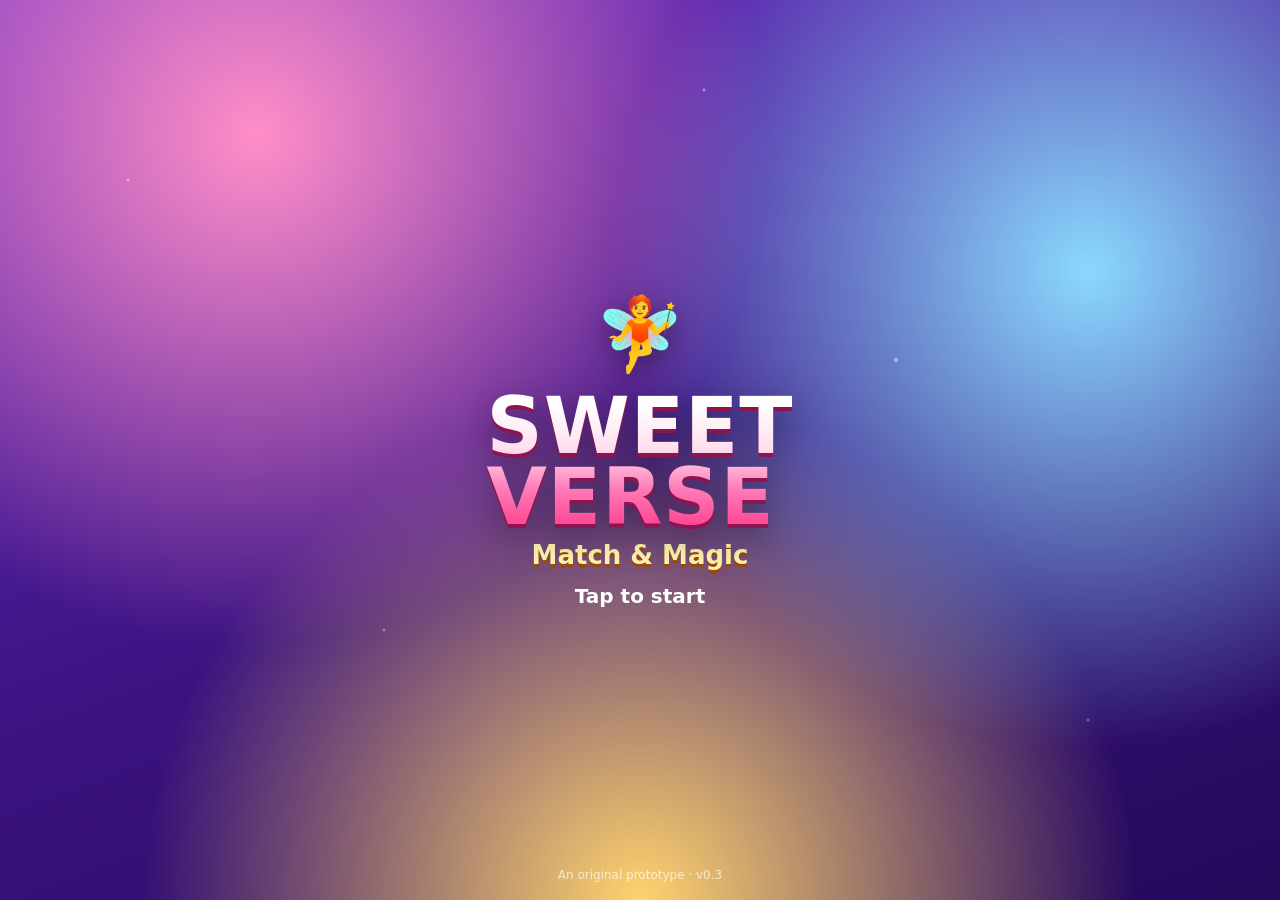
==== sweetverse.html @ 65cc6016 "SWEETVERSE v0.3 (2026-11-14): playable match-3 prototype Engine, 30 levels in 3 worlds, specials and" ====
<!DOCTYPE html>
<html lang="en">
<head>
<meta charset="utf-8">
<meta name="viewport" content="width=device-width,initial-scale=1,maximum-scale=1,user-scalable=no">
<meta name="theme-color" content="#6a2cc4">
<title>Sweetverse – Match &amp; Magic</title>
<!-- SWEETVERSE playable prototype. Built 2026-11-14 (v0.3). -->
<style>/* SWEETVERSE UI styles
 * 2026-11-14 v0.1 initial (archived: archive/style.v02.css)
 * 2026-11-14 v0.3 splash, menu, profile, shop, daily, toast, chocolate, landscape, reduced motion, fixes */
:root{--cs:48px;
 --a0:#ffa0b4;--b0:#e0113a;--a1:#ffd08a;--b1:#f07000;--a2:#fff59a;--b2:#e8a800;
 --a3:#9ff7c8;--b3:#06a65c;--a4:#a8ccff;--b4:#1a56d6;--a5:#e6c0ff;--b5:#8221d9;
 --font:ui-rounded,"SF Pro Rounded","Nunito","Varela Round","Trebuchet MS",system-ui,sans-serif}
*{box-sizing:border-box;-webkit-tap-highlight-color:transparent}
html,body{margin:0;height:100%;overflow:hidden;font-family:var(--font);color:#fff;background:#2a0f55;user-select:none;-webkit-user-select:none}
button{font-family:inherit;cursor:pointer}
.screen{position:absolute;inset:0;display:flex;flex-direction:column;overflow:hidden;isolation:isolate}
.hidden{display:none!important}
.bg{position:absolute;inset:0;z-index:-1;background:radial-gradient(circle at 20% 15%,#ff8ec7 0,transparent 40%),radial-gradient(circle at 85% 30%,#8ad8ff 0,transparent 38%),radial-gradient(circle at 50% 100%,#ffd36e 0,transparent 45%),linear-gradient(160deg,#6a2cc4,#3b1380 55%,#24095a)}
.bg.w1{background:radial-gradient(circle at 15% 10%,#ffb3d9 0,transparent 40%),radial-gradient(circle at 90% 25%,#b8ffcf 0,transparent 35%),linear-gradient(170deg,#ff7ab8,#b04fd8 50%,#5a24a8)}
.bg.w2{background:radial-gradient(circle at 20% 10%,#e0f6ff 0,transparent 40%),radial-gradient(circle at 85% 40%,#c5b8ff 0,transparent 35%),linear-gradient(170deg,#69c3ff,#5a63e0 50%,#3a1f8f)}
.bg.w3{background:radial-gradient(circle at 20% 10%,#ffcf8a 0,transparent 40%),radial-gradient(circle at 80% 35%,#ff9a6b 0,transparent 35%),linear-gradient(170deg,#b8662e,#6e3220 50%,#3a1610)}
.sparkles{position:absolute;inset:0;pointer-events:none;z-index:-1;background-image:radial-gradient(2px 2px at 10% 20%,#fff9,transparent),radial-gradient(2px 2px at 30% 70%,#fff8,transparent),radial-gradient(3px 3px at 70% 40%,#fff9,transparent),radial-gradient(2px 2px at 85% 80%,#fff7,transparent),radial-gradient(2px 2px at 55% 10%,#fffa,transparent);animation:twinkle 4s ease-in-out infinite alternate}
@keyframes twinkle{to{opacity:.4}}

/* buttons */
.btn{border:none;border-radius:999px;padding:13px 30px;font-weight:900;font-size:19px;color:#fff;letter-spacing:.5px;background:linear-gradient(#ff8cc0,#e8336e);box-shadow:0 5px 0 #a3134a,0 9px 16px rgba(0,0,0,.3),inset 0 2px 0 rgba(255,255,255,.5);text-shadow:0 2px 0 rgba(0,0,0,.2);transition:transform .08s}
.btn:active{transform:translateY(3px);box-shadow:0 2px 0 #a3134a,inset 0 2px 0 rgba(255,255,255,.5)}
.btn.green{background:linear-gradient(#7ef0a8,#18b863);box-shadow:0 5px 0 #0b7a3e,0 9px 16px rgba(0,0,0,.3),inset 0 2px 0 rgba(255,255,255,.5)}
.btn.blue{background:linear-gradient(#8fc8ff,#2f74e8);box-shadow:0 5px 0 #1a47a3,0 9px 16px rgba(0,0,0,.3),inset 0 2px 0 rgba(255,255,255,.5)}
.btn.gold{background:linear-gradient(#ffe27a,#f5a400);box-shadow:0 5px 0 #b06d00,0 9px 16px rgba(0,0,0,.3),inset 0 2px 0 rgba(255,255,255,.6);color:#6b3a00;text-shadow:none}
.btn.small{padding:9px 18px;font-size:15px}
.icon-btn{width:44px;height:44px;border-radius:50%;border:none;font-size:20px;color:#fff;background:linear-gradient(#a77bff,#6a35d8);box-shadow:0 4px 0 #44208f,inset 0 2px 0 rgba(255,255,255,.4);display:flex;align-items:center;justify-content:center}
.icon-btn:active{transform:translateY(2px);box-shadow:0 2px 0 #44208f}

/* home */
#home{align-items:center;justify-content:center;gap:18px;text-align:center;padding:24px}
.logo{font-size:clamp(44px,13vw,78px);font-weight:900;line-height:.9;letter-spacing:1px;background:linear-gradient(#fff 10%,#ffe0f0 40%,#ff7ab8 70%,#ff3d8b);-webkit-background-clip:text;background-clip:text;color:transparent;filter:drop-shadow(0 4px 0 #8a1550) drop-shadow(0 10px 18px rgba(0,0,0,.35));animation:float 3s ease-in-out infinite}
.sub{font-size:clamp(18px,5.5vw,26px);font-weight:800;color:#fff3b0;text-shadow:0 3px 0 #9b4a00;margin-top:-6px}
.story{max-width:380px;font-size:15px;line-height:1.45;opacity:.9;background:rgba(0,0,0,.18);padding:12px 16px;border-radius:16px}
@keyframes float{50%{transform:translateY(-8px) rotate(-1deg)}}
.deco{position:absolute;pointer-events:none;opacity:.85;animation:float 4s ease-in-out infinite}
.deco .candy{position:absolute;inset:0}

/* map */
.topbar{display:flex;align-items:center;gap:10px;padding:12px 14px calc(8px);z-index:2}
.topbar .title{flex:1;font-weight:900;font-size:22px;text-shadow:0 2px 0 rgba(0,0,0,.25)}
.pill{background:rgba(0,0,0,.25);border-radius:999px;padding:6px 12px;font-weight:800;font-size:15px;display:flex;gap:6px;align-items:center}
#mapScroll{flex:1;overflow-y:auto;overflow-x:hidden;padding:4px 0 40px;-webkit-overflow-scrolling:touch;touch-action:pan-y}
.world{margin:10px 12px 26px;border-radius:24px;padding:16px 10px 20px;position:relative;overflow:hidden;box-shadow:0 8px 24px rgba(0,0,0,.25)}
.world.w1{background:linear-gradient(170deg,#ff9fcb,#c25be0)}
.world.w2{background:linear-gradient(170deg,#7fd0ff,#6b6ee6)}
.world.w3{background:linear-gradient(170deg,#d9893f,#7a3a22)}
.world h2{margin:0 0 4px;text-align:center;font-size:24px;font-weight:900;text-shadow:0 3px 0 rgba(0,0,0,.25)}
.world p{margin:0 auto 12px;text-align:center;font-size:13.5px;max-width:360px;opacity:.95}
.world.locked::after{content:'🔒  Finish the previous world to unlock';position:absolute;inset:0;background:rgba(30,10,60,.65);display:flex;align-items:center;justify-content:center;font-weight:800;font-size:16px}
.path{position:relative;display:flex;flex-direction:column;align-items:center;gap:6px}
.node{width:66px;height:66px;border-radius:50%;border:4px solid #fff;font-weight:900;font-size:24px;color:#fff;background:radial-gradient(circle at 35% 30%,#fff8 0 12%,transparent 35%),linear-gradient(#ff7ab8,#d6246a);box-shadow:0 5px 0 rgba(0,0,0,.25),0 0 0 4px rgba(255,255,255,.15);position:relative;text-shadow:0 2px 0 rgba(0,0,0,.25);transition:transform .1s}
.node:active{transform:scale(.94)}
.node.done{background:radial-gradient(circle at 35% 30%,#fff8 0 12%,transparent 35%),linear-gradient(#8ff0b0,#16a85a)}
.node.boss{width:80px;height:80px;background:radial-gradient(circle at 35% 30%,#fff8 0 12%,transparent 35%),linear-gradient(#ffd56b,#f08a00)}
.node.locked{background:linear-gradient(#9a8fb8,#635882);border-color:#cfc6e6;font-size:22px}
.node.current{animation:pulse 1.2s ease-in-out infinite}
@keyframes pulse{50%{box-shadow:0 5px 0 rgba(0,0,0,.25),0 0 0 10px rgba(255,255,255,.35)}}
.node .st{position:absolute;bottom:-14px;left:50%;transform:translateX(-50%);font-size:14px;letter-spacing:-1px;white-space:nowrap;text-shadow:0 1px 2px rgba(0,0,0,.5)}
.node .tag{position:absolute;top:-10px;right:-14px;font-size:10px;background:#3a1580;border-radius:8px;padding:2px 5px;font-weight:800}
.dots{width:8px;height:22px;background:radial-gradient(circle,#fff 2.5px,transparent 3px) 0 0/8px 11px;opacity:.7}

/* game */
#game{align-items:center}
.hud{width:100%;max-width:560px;display:flex;align-items:center;gap:8px;padding:10px 10px 4px}
.hud-box{background:linear-gradient(rgba(255,255,255,.22),rgba(255,255,255,.08));border:2px solid rgba(255,255,255,.35);border-radius:16px;padding:4px 10px;text-align:center;min-width:64px}
.hud-box .lbl{font-size:11px;font-weight:800;opacity:.85;text-transform:uppercase;letter-spacing:.5px}
.hud-box .val{font-size:26px;font-weight:900;line-height:1.05;text-shadow:0 2px 0 rgba(0,0,0,.25)}
.hud-box.warn .val{color:#ffd0d0;animation:pulseTxt .6s infinite alternate}
@keyframes pulseTxt{to{transform:scale(1.12)}}
.scorewrap{flex:1}
.scorewrap .val{font-size:20px}
.starbar{position:relative;height:12px;border-radius:8px;background:rgba(0,0,0,.3);margin:4px 2px 2px;overflow:visible}
.starbar .fill{position:absolute;left:0;top:0;bottom:0;border-radius:8px;background:linear-gradient(90deg,#ffe066,#ff9a3c);transition:width .4s}
.starbar .mk{position:absolute;top:50%;transform:translate(-50%,-50%);font-size:15px;filter:grayscale(1) brightness(1.6);transition:filter .3s}
.starbar .mk.on{filter:none;animation:popIn .4s}
.goals{display:flex;gap:6px;justify-content:center;flex-wrap:wrap;width:100%;max-width:560px;padding:2px 10px 6px}
.goal{display:flex;align-items:center;gap:6px;background:rgba(0,0,0,.25);border-radius:14px;padding:4px 10px 4px 6px;font-weight:900;font-size:17px}
.goal.done{background:rgba(24,184,99,.55)}
.goal .gi{width:26px;height:26px;position:relative;display:flex;align-items:center;justify-content:center;font-size:18px}
.goal .gi .candy{position:absolute;inset:2px}
.boardArea{flex:1;display:flex;align-items:center;justify-content:center;width:100%;min-height:0}
#boardWrap{position:relative;padding:8px;border-radius:20px;background:linear-gradient(rgba(255,255,255,.25),rgba(255,255,255,.08));box-shadow:0 10px 30px rgba(0,0,0,.35),inset 0 2px 0 rgba(255,255,255,.35)}
#boardWrap.shake{animation:shake .32s}
@keyframes shake{20%{transform:translate(-5px,3px)}40%{transform:translate(5px,-3px)}60%{transform:translate(-4px,-2px)}80%{transform:translate(3px,2px)}}
#board{position:relative;touch-action:none}
.cell{position:absolute;width:var(--cs);height:var(--cs);background:rgba(40,10,90,.45)}
.cell.alt{background:rgba(60,20,120,.45)}
.cell.hole{background:transparent}
.cell.ice1::after,.cell.ice2::after{content:'';position:absolute;inset:2px;border-radius:7px;background:linear-gradient(135deg,rgba(225,248,255,.85),rgba(150,210,255,.55));box-shadow:inset 0 0 0 2px rgba(255,255,255,.8)}
.cell.ice2::after{background:linear-gradient(135deg,rgba(240,252,255,.95),rgba(110,185,255,.8)),repeating-linear-gradient(45deg,transparent 0 6px,rgba(255,255,255,.6) 6px 8px);background-blend-mode:screen;box-shadow:inset 0 0 0 3px #fff,0 0 8px rgba(160,220,255,.9)}
.cell.ice-hit::after{animation:iceHit .35s}
@keyframes iceHit{50%{transform:scale(.85);opacity:.4}}
#tiles,#overlay,#fx{position:absolute;inset:0;pointer-events:none}
.tile{position:absolute;left:0;top:0;width:var(--cs);height:var(--cs);transition:transform .27s cubic-bezier(.45,.05,.5,1.2);will-change:transform;filter:drop-shadow(0 3px 2px rgba(0,0,0,.35))}
.noanim .tile{transition:none!important}
.candy{position:absolute;inset:9%;border-radius:50%;background:radial-gradient(ellipse 34% 26% at 34% 26%,rgba(255,255,255,.95),rgba(255,255,255,0) 100%),radial-gradient(circle at 50% 120%,rgba(0,0,0,.25),transparent 60%),radial-gradient(circle at 45% 40%,var(--a),var(--b) 75%)}
.c0{--a:var(--a0);--b:var(--b0)}
.c1{--a:var(--a1);--b:var(--b1);border-radius:24%}
.c2{--a:var(--a2);--b:var(--b2);clip-path:polygon(50% 0%,63% 33%,99% 36%,71% 59%,81% 97%,50% 76%,19% 97%,29% 59%,1% 36%,37% 33%);inset:3%}
.c3{--a:var(--a3);--b:var(--b3);clip-path:polygon(50% 2%,98% 50%,50% 98%,2% 50%);inset:5%}
.c4{--a:var(--a4);--b:var(--b4);clip-path:polygon(25% 6%,75% 6%,99% 50%,75% 94%,25% 94%,1% 50%)}
.c5{--a:var(--a5);--b:var(--b5);border-radius:50% 50% 22% 22%/62% 62% 38% 38%}
.sp-row .candy::after,.sp-col .candy::after{content:'';position:absolute;inset:0;border-radius:inherit;background:repeating-linear-gradient(0deg,rgba(255,255,255,.9) 0 3px,transparent 3px 8px);opacity:.75}
.sp-col .candy::after{background:repeating-linear-gradient(90deg,rgba(255,255,255,.9) 0 3px,transparent 3px 8px)}
.sp-row .candy,.sp-col .candy{animation:glow 1.4s ease-in-out infinite}
.sp-bomb .candy{background:radial-gradient(ellipse 30% 22% at 34% 26%,rgba(255,255,255,.95),transparent),radial-gradient(circle,var(--a) 0 22%,#2b0f45 25% 52%,var(--b) 56%);animation:bombPulse 1s ease-in-out infinite}
.sp-rainbow .candy{clip-path:none;border-radius:50%;inset:6%;background:radial-gradient(circle at 35% 30%,#fff 0 12%,rgba(255,255,255,0) 38%),conic-gradient(#ff4d6d,#ff9f1c,#ffe14d,#40e08f,#3ac4ff,#5a6bff,#c84dff,#ff4d6d);animation:spin 2.6s linear infinite;box-shadow:0 0 12px rgba(255,255,255,.8)}
.ing .candy{clip-path:none;border-radius:40%;background:radial-gradient(circle at 50% 45%,rgba(255,240,200,.55),transparent 70%);display:flex;align-items:center;justify-content:center;font-size:calc(var(--cs)*.62);line-height:1}
@keyframes spin{to{transform:rotate(360deg)}}
@keyframes glow{50%{filter:brightness(1.25)}}
@keyframes bombPulse{50%{transform:scale(1.08)}}
.tile.sel .candy{animation:bob .45s ease-in-out infinite alternate}
@keyframes bob{to{transform:scale(1.12) translateY(-3px)}}
.tile.hint .candy{animation:wiggle .5s ease-in-out 3}
@keyframes wiggle{25%{transform:rotate(-12deg) scale(1.08)}75%{transform:rotate(12deg) scale(1.08)}}
.tile.born .candy{animation:born .45s}
@keyframes born{0%{transform:scale(.2)}70%{transform:scale(1.25)}}
.tile.pop{transition:none}
.tile.pop .candy{animation:pop .3s forwards}
@keyframes pop{40%{transform:scale(1.3)}100%{transform:scale(.1);opacity:0}}
.tile.collected .candy{animation:collected .5s forwards}
@keyframes collected{to{transform:translateY(40px) scale(1.4);opacity:0}}
.lock{position:absolute;width:var(--cs);height:var(--cs);border-radius:9px;border:3px solid rgba(235,230,255,.9);background:repeating-linear-gradient(45deg,transparent 0 7px,rgba(220,215,240,.55) 7px 10px),repeating-linear-gradient(-45deg,transparent 0 7px,rgba(220,215,240,.55) 7px 10px);box-shadow:inset 0 0 6px rgba(0,0,0,.4)}
.lock::after{content:'🔒';position:absolute;right:-4px;bottom:-6px;font-size:calc(var(--cs)*.32)}
.lock.breaking{animation:lockBreak .35s forwards}
@keyframes lockBreak{to{transform:scale(1.4) rotate(10deg);opacity:0}}
.pt{position:absolute;width:9px;height:9px;margin:-4.5px;border-radius:50%;background:var(--pc);box-shadow:0 0 6px var(--pc);animation:fly .6s ease-out forwards}
@keyframes fly{to{transform:translate(var(--dx),var(--dy)) scale(.2);opacity:0}}
.beam{position:absolute;border-radius:999px;background:linear-gradient(90deg,transparent,#fff,#fff6c0,#fff,transparent);box-shadow:0 0 18px #fff,0 0 30px #ffe066;animation:beam .4s ease-out forwards}
.beam.v{background:linear-gradient(180deg,transparent,#fff,#fff6c0,#fff,transparent)}
@keyframes beam{0%{opacity:0;transform:scale(.3)}30%{opacity:1}100%{opacity:0;transform:scale(1.05)}}
.ring{position:absolute;border:5px solid #fff;border-radius:50%;box-shadow:0 0 20px #ffd36e,inset 0 0 14px #ffd36e;animation:ring .45s ease-out forwards}
@keyframes ring{from{transform:scale(.2);opacity:1}to{transform:scale(1);opacity:0}}
.flash{position:absolute;inset:-8px;border-radius:20px;background:conic-gradient(#ff4d6d88,#ffe14d88,#40e08f88,#3ac4ff88,#c84dff88,#ff4d6d88);animation:flash .5s forwards;mix-blend-mode:screen}
@keyframes flash{from{opacity:1}to{opacity:0}}
.floatScore{position:absolute;font-weight:900;font-size:20px;color:#fff;text-shadow:0 2px 0 #b0145a,0 0 6px rgba(0,0,0,.4);transform:translate(-50%,-50%);animation:floatUp .9s ease-out forwards;white-space:nowrap}
@keyframes floatUp{to{transform:translate(-50%,-160%);opacity:0}}
.comboTxt{position:absolute;left:50%;top:42%;font-size:clamp(34px,10vw,52px);font-weight:900;white-space:nowrap;background:linear-gradient(#fffbe0,#ffd23f 50%,#ff8a00);-webkit-background-clip:text;background-clip:text;color:transparent;filter:drop-shadow(0 3px 0 #b0145a) drop-shadow(0 6px 10px rgba(0,0,0,.4));animation:comboAnim 1s ease-out forwards;pointer-events:none;z-index:5}
@keyframes comboAnim{0%{transform:translate(-50%,-50%) scale(.3) rotate(-8deg);opacity:0}25%{transform:translate(-50%,-50%) scale(1.15) rotate(3deg);opacity:1}70%{transform:translate(-50%,-50%) scale(1);opacity:1}100%{transform:translate(-50%,-90%) scale(1);opacity:0}}
.banner{position:absolute;left:50%;top:50%;transform:translate(-50%,-50%);background:linear-gradient(#ff8cc0,#c2185b);padding:10px 26px;border-radius:999px;font-weight:900;font-size:22px;box-shadow:0 6px 18px rgba(0,0,0,.4);animation:comboAnim 1.2s forwards;z-index:6;white-space:nowrap}
.boosters{display:flex;gap:12px;justify-content:center;padding:18px 10px calc(14px + env(safe-area-inset-bottom))}
.booster{position:relative;width:56px;height:56px;border-radius:18px;border:3px solid rgba(255,255,255,.7);font-size:25px;color:#fff;background:radial-gradient(circle at 35% 25%,#fff6 0 15%,transparent 40%),linear-gradient(#ffb36b,#ff6a3d);box-shadow:0 5px 0 #b33a12,0 8px 14px rgba(0,0,0,.3)}
.booster:active{transform:translateY(3px);box-shadow:0 2px 0 #b33a12}
.booster.active{outline:4px solid #fff36b;animation:pulse 1s infinite}
.booster.empty{filter:grayscale(.9) brightness(.8)}
.booster .cnt{position:absolute;right:-8px;bottom:-8px;min-width:24px;height:24px;border-radius:12px;background:#3ac46a;border:2px solid #fff;font-size:13px;font-weight:900;display:flex;align-items:center;justify-content:center;padding:0 4px}
.booster .nm{position:absolute;left:50%;top:-16px;transform:translateX(-50%);font-size:10px;font-weight:800;white-space:nowrap;opacity:.9}
.modeHint{position:absolute;left:50%;top:6px;transform:translateX(-50%);background:#fff36b;color:#5b2b00;font-weight:900;font-size:14px;border-radius:999px;padding:6px 14px;z-index:4;box-shadow:0 4px 10px rgba(0,0,0,.3)}

/* modal */
#modal{position:fixed;inset:0;background:rgba(20,5,45,.62);display:flex;align-items:center;justify-content:center;z-index:50;padding:18px;animation:fadeIn .2s}
@keyframes fadeIn{from{opacity:0}}
.card{position:relative;width:100%;max-width:380px;border-radius:28px;padding:30px 22px 24px;text-align:center;background:linear-gradient(#fff4fb,#ffd9ee);color:#5a1a4a;box-shadow:0 0 0 6px #fff,0 0 0 10px #ff7ab8,0 20px 40px rgba(0,0,0,.45);animation:popIn .35s cubic-bezier(.3,1.6,.6,1)}
@keyframes popIn{from{transform:scale(.6);opacity:0}}
.card h2{margin:-52px auto 14px;display:inline-block;background:linear-gradient(#ff8cc0,#e8336e);color:#fff;padding:10px 28px;border-radius:18px;font-size:24px;font-weight:900;box-shadow:0 5px 0 #a3134a;text-shadow:0 2px 0 rgba(0,0,0,.2)}
.card .x{position:absolute;top:-14px;right:-14px;width:44px;height:44px;border-radius:50%;border:4px solid #fff;background:linear-gradient(#ff6b6b,#d62828);color:#fff;font-size:20px;font-weight:900;box-shadow:0 4px 0 #8a1010;line-height:1}
.card .x:active{transform:translateY(2px)}
.card p{margin:8px 0;font-size:15.5px;line-height:1.4}
.card .btns{display:flex;flex-direction:column;gap:14px;margin-top:18px;align-items:center}
.card .btns .btn{min-width:210px}
.card .row{display:flex;gap:10px;justify-content:center;flex-wrap:wrap}
.card .goal{background:#fff;color:#5a1a4a;box-shadow:0 2px 0 #f0b6d4}
.card .goal.done{background:#c9f7da}
.bigStars{display:flex;justify-content:center;gap:6px;margin:4px 0 6px;font-size:52px}
.bigStars span{filter:grayscale(1) opacity(.35);transform:scale(.6);transition:all .35s cubic-bezier(.3,1.8,.6,1)}
.bigStars span:nth-child(2){transform:scale(.7) translateY(-12px)}
.bigStars span.on{filter:none;transform:scale(1)}
.bigStars span.on:nth-child(2){transform:scale(1.2) translateY(-12px)}
.tipBox{background:#fff;border-radius:16px;padding:10px 12px;margin-top:12px;font-size:14px;display:flex;gap:10px;align-items:center;text-align:left;box-shadow:0 2px 0 #f0b6d4}
.tipBox .pip{font-size:30px;animation:float 2.5s ease-in-out infinite}
.diff{display:inline-block;font-size:12px;font-weight:900;border-radius:8px;padding:3px 8px;color:#fff;background:#3ac46a;margin-left:6px;vertical-align:middle}
.diff.Medium{background:#f5a400}.diff.Hard{background:#ff5a5a}.diff.Super{background:#9b2cff}
.setRow{display:flex;justify-content:space-between;align-items:center;background:#fff;border-radius:14px;padding:10px 14px;margin:8px 0;font-weight:800;box-shadow:0 2px 0 #f0b6d4}
.toggle{width:56px;height:30px;border-radius:15px;border:none;background:#ccc;position:relative;transition:background .2s}
.toggle::after{content:'';position:absolute;top:3px;left:3px;width:24px;height:24px;border-radius:50%;background:#fff;box-shadow:0 2px 3px rgba(0,0,0,.3);transition:left .2s}
.toggle.on{background:#18b863}.toggle.on::after{left:29px}
.confetti{position:fixed;top:-20px;width:10px;height:14px;z-index:60;pointer-events:none;animation:fall linear forwards}
@keyframes fall{to{transform:translateY(110vh) rotate(720deg)}}

/* ---- v0.3 additions (2026-11-14) ---- */
html,body{overscroll-behavior:none}
#game{touch-action:none}
.screen.enter{animation:screenIn .3s ease-out}
@keyframes screenIn{from{opacity:0;transform:scale(1.03)}}
.btn:disabled{filter:grayscale(.8) brightness(.9);opacity:.7;cursor:not-allowed}
.booster .nm{color:#fff;text-shadow:0 1px 2px rgba(0,0,0,.5)}
#pcan{position:absolute;pointer-events:none;z-index:3}
#fx{z-index:4}
/* splash */
#splash{align-items:center;justify-content:center;gap:14px;cursor:pointer}
.pipBig{font-size:72px;animation:float 2.4s ease-in-out infinite;filter:drop-shadow(0 8px 12px rgba(0,0,0,.35))}
#loadBar{width:220px;height:14px;border-radius:8px;background:rgba(0,0,0,.3);overflow:hidden;box-shadow:inset 0 2px 4px rgba(0,0,0,.3)}
#loadFill{height:100%;width:0;background:linear-gradient(90deg,#ffe066,#ff7ab8);transition:width .09s linear}
#tapStart{font-weight:900;font-size:20px;animation:pulseTxt .8s infinite alternate}
.studio{position:absolute;bottom:18px;font-size:12px;opacity:.7}
/* home */
.homeTop{position:absolute;top:12px;left:12px;right:12px;display:flex;justify-content:space-between;align-items:center}
.who{display:flex;align-items:center;gap:8px;background:rgba(0,0,0,.25);border-radius:999px;padding:4px 14px 4px 4px;font-weight:800;border:none;color:#fff;font-size:15px}
.who .av0{width:36px;height:36px;border-radius:50%;background:#fff;display:flex;align-items:center;justify-content:center;font-size:22px}
.menuGrid{display:grid;grid-template-columns:1fr 1fr;gap:12px;width:min(320px,86vw)}
.menuGrid .btn{padding:12px 8px;font-size:16px;position:relative}
.dot{position:absolute;top:-4px;right:-4px;width:16px;height:16px;border-radius:50%;background:#ff3b3b;border:2px solid #fff;animation:pulse 1s infinite}
/* map extras */
.env{position:absolute;font-size:26px;opacity:.55;pointer-events:none;animation:drift 9s ease-in-out infinite}
@keyframes drift{0%,100%{transform:translate(0,0)}50%{transform:translate(18px,-14px) rotate(8deg)}}
.wstars{text-align:center;font-weight:900;margin:-4px 0 12px;font-size:14px}
.world .path,.world h2,.world p,.world .wstars{position:relative;z-index:1}
/* chocolate */
.choc{position:absolute;width:var(--cs);height:var(--cs);display:none;border-radius:8px;background:linear-gradient(135deg,rgba(255,255,255,.25) 0 8%,transparent 9%),repeating-linear-gradient(0deg,transparent 0 calc(var(--cs)/2 - 2px),rgba(40,15,5,.55) calc(var(--cs)/2 - 2px) calc(var(--cs)/2)),repeating-linear-gradient(90deg,transparent 0 calc(var(--cs)/2 - 2px),rgba(40,15,5,.55) calc(var(--cs)/2 - 2px) calc(var(--cs)/2)),linear-gradient(#a0632f,#6b3a17);box-shadow:inset 0 3px 0 rgba(255,220,180,.35),inset 0 -4px 0 rgba(0,0,0,.35),0 2px 3px rgba(0,0,0,.4)}
.choc.dark{background:linear-gradient(135deg,rgba(255,255,255,.18) 0 8%,transparent 9%),repeating-linear-gradient(0deg,transparent 0 calc(var(--cs)/2 - 2px),rgba(0,0,0,.6) calc(var(--cs)/2 - 2px) calc(var(--cs)/2)),repeating-linear-gradient(90deg,transparent 0 calc(var(--cs)/2 - 2px),rgba(0,0,0,.6) calc(var(--cs)/2 - 2px) calc(var(--cs)/2)),linear-gradient(#5a2f12,#2e1406)}
.choc.crack{animation:crack .38s forwards}
@keyframes crack{30%{transform:var(--t,none) scale(.9) rotate(-4deg)}100%{opacity:.2}}
/* HUD target + mode hint */
.target{font-size:11px;font-weight:800;opacity:.85}
.modeHint{display:flex;align-items:center;gap:8px}
.modeHint button{border:none;border-radius:50%;width:24px;height:24px;background:#5b2b00;color:#fff;font-weight:900;font-size:13px;line-height:1}
/* game layout: .side is transparent in portrait, a sidebar in landscape */
.side{display:contents}
.hud{order:1}.goals{order:2}.boardArea{order:3}.boosters{order:4}
@media (orientation:landscape) and (max-height:600px){
  #game{flex-direction:row;align-items:stretch}
  .side{display:flex;flex-direction:column;justify-content:center;width:300px;flex:0 0 300px;padding:8px}
  .side .hud{padding:4px}.side .boosters{flex-wrap:wrap;padding:20px 4px 6px}
  .boardArea{flex:1}
  #home{flex-direction:row;flex-wrap:wrap;align-content:center}
}
/* profile & shop */
.page{flex:1;overflow-y:auto;padding:4px 14px 30px;-webkit-overflow-scrolling:touch;touch-action:pan-y}
.panel{background:linear-gradient(#fff4fb,#ffe3f2);color:#5a1a4a;border-radius:22px;padding:16px;margin:10px auto;max-width:520px;box-shadow:0 6px 18px rgba(0,0,0,.25)}
.panel h3{margin:0 0 10px;font-size:18px;display:flex;justify-content:space-between}
.profHead{display:flex;gap:14px;align-items:center}
#profAvatar{width:70px;height:70px;border-radius:50%;background:#fff;display:flex;align-items:center;justify-content:center;font-size:42px;box-shadow:0 0 0 4px #ff7ab8}
#profName{font:inherit;font-weight:900;font-size:20px;border:2px solid #f0b6d4;border-radius:12px;padding:8px 10px;width:100%;color:#5a1a4a;background:#fff}
#avatarRow{display:flex;flex-wrap:wrap;gap:6px;margin-top:12px}
.av{width:40px;height:40px;border-radius:12px;border:2px solid #f0b6d4;background:#fff;font-size:22px}
.av.on{border-color:#e8336e;box-shadow:0 0 0 3px #ff8cc0}
#statGrid{display:grid;grid-template-columns:1fr 1fr;gap:8px}
.stat{background:#fff;border-radius:12px;padding:8px 10px;display:flex;flex-direction:column;box-shadow:0 2px 0 #f0b6d4}
.stat span{font-size:12px;opacity:.75;font-weight:700}.stat b{font-size:18px}
.ach{display:flex;align-items:center;gap:10px;background:#fff;border-radius:14px;padding:8px 10px;margin:6px 0;opacity:.6;box-shadow:0 2px 0 #f0b6d4}
.ach.got{opacity:1;background:#fff8d6}
.ach .ai{font-size:26px;width:34px;text-align:center}.ach div{flex:1;display:flex;flex-direction:column}.ach small{opacity:.8}.ach .ar{font-weight:900}
.shopItem{display:flex;align-items:center;gap:12px;background:#fff;border-radius:16px;padding:10px 12px;margin:8px 0;box-shadow:0 2px 0 #f0b6d4}
.shopItem .si{font-size:32px}.shopItem .sd{flex:1;display:flex;flex-direction:column}.shopItem small{opacity:.8}.own{color:#18b863}
/* daily */
.days{display:grid;grid-template-columns:repeat(4,1fr);gap:6px;margin-top:10px}
.day{background:#fff;border-radius:12px;padding:6px 2px;font-size:12px;display:flex;flex-direction:column;gap:4px;box-shadow:0 2px 0 #f0b6d4}
.day:last-child{grid-column:span 2;background:#fff3c4}
.day.claimed{opacity:.45}.day.claimed b::after{content:' ✔'}
.day.today{outline:3px solid #18b863;animation:pulse 1.2s infinite}
/* misc */
.toast{position:fixed;left:50%;top:14px;transform:translateX(-50%);z-index:80;background:linear-gradient(#fff,#ffe8f4);color:#5a1a4a;font-weight:800;padding:10px 18px;border-radius:999px;box-shadow:0 8px 20px rgba(0,0,0,.35);animation:toastIn 2.6s forwards;white-space:nowrap;max-width:94vw;overflow:hidden;text-overflow:ellipsis}
@keyframes toastIn{0%{transform:translate(-50%,-80px)}12%,85%{transform:translate(-50%,0)}100%{transform:translate(-50%,-80px)}}
.warnNote{background:#fff3c4;border-radius:12px;padding:8px;font-size:13px}
.newBest{color:#e8336e;font-weight:900;margin:2px 0}
.coinLine{font-size:20px;font-weight:900}
.setRow input[type=range]{width:140px;accent-color:#e8336e}
/* reduced motion */
body.reduced *{animation-iteration-count:1!important}
body.reduced .tile{transition-duration:.15s!important}
body.reduced .sparkles,body.reduced .env,body.reduced .deco,body.reduced .logo,body.reduced .pipBig{animation:none!important}
body.reduced .sp-rainbow .candy,body.reduced .node.current{animation:none!important}
.topbar .title{min-width:0;white-space:nowrap;overflow:hidden;text-overflow:ellipsis;font-size:20px}
</style>
</head>
<body>
<section id="splash" class="screen">
  <div class="bg"></div><div class="sparkles"></div>
  <div class="pipBig">🧚</div>
  <div class="logo">SWEET<br>VERSE</div>
  <div class="sub">Match &amp; Magic</div>
  <div id="loadBar"><div id="loadFill"></div></div>
  <div id="tapStart" class="hidden">Tap to start</div>
  <div class="studio">An original prototype · v0.3</div>
</section>

<section id="home" class="screen hidden">
  <div class="bg"></div><div class="sparkles"></div>
  <div class="homeTop">
    <button class="who" id="profileBtn2" onclick="document.getElementById('profileBtn').click()"><span class="av0" id="homeAvatar">🧁</span><span id="homeName">Sweet Player</span></button>
    <div class="pill">🪙 <span class="coinVal">0</span> · ⭐ <span id="homeStars">0</span></div>
  </div>
  <div class="logo">SWEET<br>VERSE</div>
  <div class="sub">Match &amp; Magic</div>
  <button class="btn green" id="playBtn" style="font-size:26px;padding:16px 64px">Play</button>
  <div class="menuGrid">
    <button class="btn gold" id="dailyBtn">🎁 Daily<span class="dot hidden" id="dailyDot"></span></button>
    <button class="btn blue" id="shopBtn">🎒 Boosters</button>
    <button class="btn" id="profileBtn">🏆 Profile</button>
    <button class="btn blue" id="homeSettings">⚙️ Settings</button>
  </div>
</section>

<section id="map" class="screen hidden">
  <div class="bg"></div><div class="sparkles"></div>
  <div class="topbar">
    <button class="icon-btn" id="mapHome" aria-label="Home">🏠</button>
    <div class="title">World Map</div>
    <div class="pill">⭐ <span id="starTotal">0</span></div>
    <button class="icon-btn" id="mapShop" aria-label="Boosters">🎒</button>
    <button class="icon-btn" id="mapSettings" aria-label="Settings">⚙️</button>
  </div>
  <div id="mapScroll"></div>
</section>

<section id="game" class="screen hidden">
  <div class="bg" id="gameBg"></div><div class="sparkles"></div>
  <div class="side">
    <div class="hud">
      <button class="icon-btn" id="pauseBtn" aria-label="Pause">⏸</button>
      <div class="hud-box" id="movesBox"><div class="lbl" id="movesLbl">Moves</div><div class="val" id="movesVal">0</div></div>
      <div class="hud-box scorewrap"><div class="lbl">Level <span id="lvlNum">1</span> · Score</div><div class="val" id="scoreVal">0</div>
        <div class="starbar"><div class="fill" id="starFill"></div><div id="starMarks"></div></div>
        <div class="target">🎯 Target <span id="targetVal">0</span></div></div>
    </div>
    <div class="goals" id="goalRow"></div>
    <div class="boosters">
      <button class="booster" id="b-hammer" aria-label="Sweet Hammer"><span class="nm">Hammer</span>🔨<span class="cnt">0</span></button>
      <button class="booster" id="b-blast" aria-label="Colour Blast"><span class="nm">Colour</span>🎨<span class="cnt">0</span></button>
      <button class="booster" id="b-swap" aria-label="Magic Swap"><span class="nm">Swap</span>🔄<span class="cnt">0</span></button>
      <button class="booster" id="b-shuffle" aria-label="Shuffle Magic"><span class="nm">Shuffle</span>🔀<span class="cnt">0</span></button>
      <button class="booster" id="b-moves" aria-label="Extra Moves"><span class="nm">+5</span>➕<span class="cnt">0</span></button>
    </div>
  </div>
  <div class="boardArea">
    <div id="boardWrap">
      <div id="modeHint" class="modeHint hidden"><span id="modeText"></span><button id="modeCancel" aria-label="Cancel booster">✕</button></div>
      <div id="board"><div id="tiles"></div><div id="overlay"></div><canvas id="pcan"></canvas><div id="fx"></div></div>
    </div>
  </div>
</section>

<section id="profile" class="screen hidden">
  <div class="bg"></div><div class="sparkles"></div>
  <div class="topbar"><button class="icon-btn" id="profBack" aria-label="Back">←</button><div class="title">Player Profile</div><div class="pill">🪙 <span class="coinVal">0</span></div></div>
  <div class="page">
    <div class="panel"><div class="profHead"><div id="profAvatar">🧁</div><div style="flex:1"><label style="font-size:12px;font-weight:800">Your name</label><input id="profName" maxlength="16"></div></div><div id="avatarRow"></div></div>
    <div class="panel"><h3>📊 Statistics</h3><div id="statGrid"></div></div>
    <div class="panel"><h3>🏆 Achievements <span id="achCount"></span></h3><div id="achList"></div></div>
  </div>
</section>

<section id="shop" class="screen hidden">
  <div class="bg"></div><div class="sparkles"></div>
  <div class="topbar"><button class="icon-btn" id="shopBack" aria-label="Back">←</button><div class="title">Booster Inventory</div><div class="pill">🪙 <span class="coinVal">0</span></div></div>
  <div class="page">
    <div class="panel"><h3>🎒 Your boosters</h3><p style="margin:0 0 6px;font-size:13px">Coins come from winning levels, daily treats and achievements. There are no real-money purchases.</p><div id="shopList"></div></div>
  </div>
</section>

<div id="modal" class="hidden"></div>
<script>/* SWEETVERSE – Match & Magic : core match-3 engine (pure logic, no DOM)
 * 2026-11-14  v0.1  initial engine: board, matching, specials, combos, gravity,
 *                   ice, locks, ingredients, reshuffle, boosters, goals, stars.
 * 2026-11-14  v0.3  chocolate blockers (1-2 layers, spreading), goals for making
 *                   specials / firing combos / clearing chocolate, Colour Blast and
 *                   Magic Swap boosters, goalLeft() helper.
 */
(function (root) {
  'use strict';
  var ROW = 'row', COL = 'col', BOMB = 'bomb', RAINBOW = 'rainbow';

  function Rng(seed) { this.s = seed >>> 0; }
  Rng.prototype.next = function () {
    var t = (this.s = (this.s + 0x6D2B79F5) >>> 0);
    t = Math.imul(t ^ (t >>> 15), t | 1);
    t ^= t + Math.imul(t ^ (t >>> 7), t | 61);
    return ((t ^ (t >>> 14)) >>> 0) / 4294967296;
  };
  Rng.prototype.int = function (n) { return Math.floor(this.next() * n); };

  var NEXT_ID = 1;
  function tile(color, special, kind) {
    return { id: NEXT_ID++, color: color, special: special || null, kind: kind || 'candy' };
  }

  function Game(level, seed) {
    this.level = level;
    this.w = level.w; this.h = level.h;
    this.colors = level.colors || 6;
    this.rng = new Rng(seed == null ? (Math.random() * 4294967296) >>> 0 : seed);
    this.moves = level.time ? Infinity : level.moves;
    this.timeLeft = level.time || 0;
    this.score = 0; this.cascade = 0; this.events = [];
    this.cells = [];
    var layout = level.layout || [], ice = 0, locks = 0, chocs = 0;
    for (var y = 0; y < this.h; y++) for (var x = 0; x < this.w; x++) {
      var ch = (layout[y] && layout[y][x]) || '.';
      var c = {
        hole: ch === '#',
        choc: ch === 'C' ? 1 : ch === 'D' ? 2 : 0,
        ice: (ch === 'i' || ch === 'K') ? 1 : ch === 'I' ? 2 : 0,
        lock: (ch === 'L' || ch === 'K') ? 1 : 0,
        tile: null
      };
      if (c.ice) ice++;
      if (c.choc) chocs++;
      locks += c.lock;
      this.cells.push(c);
    }
    this.goals = (level.goals || []).map(function (g) {
      var o = Object.assign({}, g, { progress: 0 });
      if (g.type === 'ice') o.target = ice;
      if (g.type === 'locks') o.target = locks;
      if (g.type === 'chocolate') o.target = chocs;
      return o;
    });
    var ing = this.goals.filter(function (g) { return g.type === 'ingredients'; })[0];
    this.ingredientsPending = ing ? ing.target : 0;
    this.chocSpread = chocs > 0 && level.chocSpread !== false;
    this.chocHitThisTurn = false; this.moveUsed = false;
    this.fill();
  }
  var P = Game.prototype;

  P.idx = function (x, y) { return y * this.w + x; };
  P.xy = function (i) { return [i % this.w, Math.floor(i / this.w)]; };
  P.colorAt = function (x, y) {
    if (x < 0 || y < 0 || x >= this.w || y >= this.h) return -1;
    var c = this.cells[y * this.w + x];
    if (c.hole || !c.tile) return -1;
    var t = c.tile;
    if (t.kind !== 'candy' || t.special === RAINBOW) return -1;
    return t.color;
  };
  P.blocked = function (c) { return c.hole || c.choc > 0; };
  P.randomColor = function () { return this.rng.int(this.colors); };

  P.fill = function () {
    for (var attempt = 0; attempt < 300; attempt++) {
      for (var y = 0; y < this.h; y++) for (var x = 0; x < this.w; x++) {
        var c = this.cells[this.idx(x, y)];
        if (this.blocked(c)) { c.tile = null; continue; }
        var col, guard = 0;
        do { col = this.randomColor(); guard++; }
        while (guard < 60 && ((this.colorAt(x - 1, y) === col && this.colorAt(x - 2, y) === col) ||
                              (this.colorAt(x, y - 1) === col && this.colorAt(x, y - 2) === col)));
        c.tile = tile(col);
      }
      if (this.findGroups().length === 0 && this.hasMoves()) break;
    }
    var n = Math.min(this.ingredientsPending, 2), tops = this.topCells();
    while (n > 0 && tops.length) {
      var i = tops.splice(this.rng.int(tops.length), 1)[0];
      this.cells[i].tile = tile(-1, null, 'ingredient');
      this.ingredientsPending--; n--;
    }
    if (!this.hasMoves()) this.shuffle();
    this.events.length = 0;
  };

  P.topCells = function () {
    var out = [];
    for (var x = 0; x < this.w; x++) for (var y = 0; y < this.h; y++) {
      var i = this.idx(x, y), c = this.cells[i];
      if (this.blocked(c)) continue;
      if (!c.lock) out.push(i);
      break;
    }
    return out;
  };

  P.findGroups = function () {
    var runs = [], w = this.w, h = this.h, x, y, e, c, k, cells;
    for (y = 0; y < h; y++) {
      x = 0;
      while (x < w) {
        c = this.colorAt(x, y);
        if (c < 0) { x++; continue; }
        e = x + 1; while (e < w && this.colorAt(e, y) === c) e++;
        if (e - x >= 3) { cells = []; for (k = x; k < e; k++) cells.push(this.idx(k, y)); runs.push({ dir: 'h', cells: cells, color: c }); }
        x = e;
      }
    }
    for (x = 0; x < w; x++) {
      y = 0;
      while (y < h) {
        c = this.colorAt(x, y);
        if (c < 0) { y++; continue; }
        e = y + 1; while (e < h && this.colorAt(x, e) === c) e++;
        if (e - y >= 3) { cells = []; for (k = y; k < e; k++) cells.push(this.idx(x, k)); runs.push({ dir: 'v', cells: cells, color: c }); }
        y = e;
      }
    }
    var groups = [], owner = new Map();
    runs.forEach(function (r) {
      var hit = new Set();
      r.cells.forEach(function (i) { if (owner.has(i)) hit.add(owner.get(i)); });
      var g;
      if (hit.size === 0) { g = { cells: new Set(), runs: [], color: r.color }; groups.push(g); }
      else {
        var arr = Array.from(hit); g = arr[0];
        for (var m = 1; m < arr.length; m++) {
          var o = arr[m];
          o.cells.forEach(function (i) { g.cells.add(i); owner.set(i, g); });
          g.runs = g.runs.concat(o.runs);
          groups.splice(groups.indexOf(o), 1);
        }
      }
      r.cells.forEach(function (i) { g.cells.add(i); owner.set(i, g); });
      g.runs.push(r);
    });
    return groups;
  };

  P.specialFor = function (g, preferred) {
    var maxLen = 0, hasH = false, hasV = false, longest = null;
    g.runs.forEach(function (r) {
      if (r.cells.length > maxLen) { maxLen = r.cells.length; longest = r; }
      if (r.dir === 'h') hasH = true; else hasV = true;
    });
    var special = null;
    if (maxLen >= 5) special = RAINBOW;
    else if (hasH && hasV) special = BOMB;
    else if (maxLen === 4) special = longest.dir === 'h' ? ROW : COL;
    if (!special) return null;
    var at = null;
    if (preferred) for (var p = 0; p < preferred.length; p++) if (g.cells.has(preferred[p])) { at = preferred[p]; break; }
    if (at == null && special === BOMB) {
      var counts = new Map();
      g.runs.forEach(function (r) { r.cells.forEach(function (i) { counts.set(i, (counts.get(i) || 0) + 1); }); });
      counts.forEach(function (n, i) { if (n > 1 && at == null) at = i; });
    }
    if (at == null) at = longest.cells[Math.floor(longest.cells.length / 2)];
    return { at: at, special: special, color: g.color };
  };

  P.matchStep = function (preferred) {
    var groups = this.findGroups();
    if (!groups.length) return false;
    this.cascade++;
    var set = new Set(), spawns = [], self = this;
    groups.forEach(function (g) {
      g.cells.forEach(function (i) { set.add(i); });
      var s = self.specialFor(g, preferred);
      if (s) spawns.push(s);
    });
    this.events.push({ type: 'match', cascade: this.cascade,
      groups: groups.map(function (g) { return { cells: Array.from(g.cells), color: g.color }; }) });
    this.clearCells(set);
    spawns.forEach(function (s) {
      var c = self.cells[s.at];
      if (!c.tile) {
        c.tile = tile(s.color, s.special);
        self.score += s.special === RAINBOW ? 500 : s.special === BOMB ? 300 : 200;
        self.events.push({ type: 'create', idx: s.at, special: s.special, id: c.tile.id });
        self.bumpMake(s.special);
      }
    });
    return true;
  };

  P.square = function (x, y, r) {
    var out = [];
    for (var yy = y - r; yy <= y + r; yy++) for (var xx = x - r; xx <= x + r; xx++)
      if (xx >= 0 && yy >= 0 && xx < this.w && yy < this.h) out.push(this.idx(xx, yy));
    return out;
  };
  P.lineArea = function (x, y, r) {
    var out = [], k, d;
    for (d = -r; d <= r; d++) {
      if (y + d >= 0 && y + d < this.h) for (k = 0; k < this.w; k++) out.push(this.idx(k, y + d));
      if (x + d >= 0 && x + d < this.w) for (k = 0; k < this.h; k++) out.push(this.idx(x + d, k));
    }
    return out;
  };
  P.mostCommonColor = function () {
    var counts = [], best = 0, bestN = -1;
    this.cells.forEach(function (c) {
      var t = c.tile;
      if (t && t.kind === 'candy' && t.special !== RAINBOW) counts[t.color] = (counts[t.color] || 0) + 1;
    });
    counts.forEach(function (n, col) { if (n > bestN) { bestN = n; best = col; } });
    return best;
  };
  P.colorCells = function (col) {
    var out = [];
    this.cells.forEach(function (c, k) {
      var t = c.tile;
      if (t && t.kind === 'candy' && t.color === col && t.special !== RAINBOW) out.push(k);
    });
    return out;
  };

  P.effectArea = function (i, t) {
    var p = this.xy(i), x = p[0], y = p[1], out = [], k;
    if (t.special === ROW) for (k = 0; k < this.w; k++) out.push(this.idx(k, y));
    else if (t.special === COL) for (k = 0; k < this.h; k++) out.push(this.idx(x, k));
    else if (t.special === BOMB) out = this.square(x, y, 1);
    else if (t.special === RAINBOW) out = this.colorCells(t.target != null ? t.target : this.mostCommonColor());
    return out;
  };

  P.bump = function (type) {
    this.goals.forEach(function (g) { if (g.type === type && g.progress < g.target) g.progress++; });
  };
  P.bumpMake = function (sp) {
    var key = (sp === ROW || sp === COL) ? 'rocket' : sp;
    this.goals.forEach(function (g) { if (g.type === 'make' && (g.special === key || g.special === 'any') && g.progress < g.target) g.progress++; });
  };
  P.chocCount = function () { var n = 0; this.cells.forEach(function (c) { if (c.choc) n++; }); return n; };
  P.goalLeft = function (g) {
    if (g.type === 'score') return Math.max(0, g.target - this.score);
    if (g.type === 'chocolate') return this.chocCount();
    return Math.max(0, g.target - g.progress);
  };
  P.hitChoc = function (i) {
    var c = this.cells[i];
    if (!c || !c.choc) return;
    c.choc--; this.chocHitThisTurn = true; this.score += 100;
    this.events.push({ type: 'choc', idx: i, left: c.choc });
  };
  P.bumpColor = function (color) {
    this.goals.forEach(function (g) { if (g.type === 'color' && g.color === color && g.progress < g.target) g.progress++; });
  };

  P.clearCells = function (initial) {
    var cleared = new Set(), queue = Array.from(initial), self = this;
    while (queue.length) {
      var i = queue.pop();
      if (cleared.has(i)) continue;
      var c = this.cells[i];
      if (!c || c.hole) continue;
      cleared.add(i);
      var t = c.tile;
      if (t && t.special && !t.used) {
        t.used = true;
        var area = this.effectArea(i, t);
        this.events.push({ type: 'special', idx: i, special: t.special, area: area });
        for (var a = 0; a < area.length; a++) queue.push(area[a]);
      }
    }
    var n = 0, chocHit = new Set();
    cleared.forEach(function (i) {
      var c = self.cells[i];
      if (c.choc) { chocHit.add(i); return; }
      if (c.tile) {
        var p = self.xy(i);
        [[1, 0], [-1, 0], [0, 1], [0, -1]].forEach(function (d) {
          var x = p[0] + d[0], y = p[1] + d[1];
          if (x >= 0 && y >= 0 && x < self.w && y < self.h && self.cells[self.idx(x, y)].choc) chocHit.add(self.idx(x, y));
        });
      }
    });
    chocHit.forEach(function (i) { self.hitChoc(i); });
    cleared.forEach(function (i) {
      var c = self.cells[i];
      if (c.choc) return;
      if (c.lock) { c.lock = 0; self.bump('locks'); self.events.push({ type: 'unlock', idx: i }); }
      if (c.ice > 0) { c.ice--; if (c.ice === 0) self.bump('ice'); self.events.push({ type: 'ice', idx: i, left: c.ice }); }
      var t = c.tile;
      if (!t || t.kind === 'ingredient') return;
      if (t.color >= 0) self.bumpColor(t.color);
      self.events.push({ type: 'clear', idx: i, id: t.id, color: t.color, special: t.special });
      c.tile = null; n++;
    });
    this.score += n * 60 * Math.max(1, this.cascade);
    return cleared;
  };

  P.canSwap = function (a, b) {
    if (a == null || b == null || a === b) return false;
    var pa = this.xy(a), pb = this.xy(b);
    if (Math.abs(pa[0] - pb[0]) + Math.abs(pa[1] - pb[1]) !== 1) return false;
    var ca = this.cells[a], cb = this.cells[b];
    return !(this.blocked(ca) || this.blocked(cb) || !ca.tile || !cb.tile || ca.lock || cb.lock);
  };
  P.swapTiles = function (a, b) { var t = this.cells[a].tile; this.cells[a].tile = this.cells[b].tile; this.cells[b].tile = t; };
  P.isCombo = function (a, b) {
    var ta = this.cells[a].tile, tb = this.cells[b].tile;
    if (ta.kind !== 'candy' || tb.kind !== 'candy') return false;
    if (ta.special === RAINBOW || tb.special === RAINBOW) return true;
    return !!(ta.special && tb.special);
  };
  P.useMove = function () { if (isFinite(this.moves)) this.moves--; this.moveUsed = true; };

  P.trySwap = function (a, b) {
    if (this.moves <= 0 || !this.canSwap(a, b)) return { ok: false };
    this.cascade = 0; this.chocHitThisTurn = false;
    if (this.isCombo(a, b)) { this.swapTiles(a, b); this.useMove(); this.fireCombo(b, a); return { ok: true, combo: true }; }
    this.swapTiles(a, b);
    if (!this.matchAt(a) && !this.matchAt(b)) { this.swapTiles(a, b); return { ok: false }; }
    this.useMove();
    return { ok: true, combo: false };
  };

  P.fireCombo = function (at, other) {
    this.cascade = 1;
    var ta = this.cells[at].tile, tb = this.cells[other].tile;
    var p = this.xy(at), x = p[0], y = p[1], area = [], kind, self = this;
    var rA = ta.special === RAINBOW, rB = tb.special === RAINBOW;
    if (rA && rB) {
      ta.used = tb.used = true; kind = 'mega';
      area = this.cells.map(function (c, i) { return i; });
    } else if (rA || rB) {
      var rb = rA ? ta : tb, o = rA ? tb : ta;
      rb.used = true;
      if (o.special) {
        kind = 'rainbow-' + o.special;
        area = this.colorCells(o.color);
        area.forEach(function (k) {
          var tt = self.cells[k].tile;
          if (!tt.special) {
            tt.special = (o.special === ROW || o.special === COL) ? (self.rng.next() < 0.5 ? ROW : COL) : o.special;
            self.events.push({ type: 'convert', idx: k, id: tt.id, special: tt.special });
          }
        });
      } else {
        kind = 'rainbow';
        area = this.colorCells(o.color);
      }
    } else {
      ta.used = tb.used = true;
      var s = [ta.special, tb.special];
      var rockets = s.filter(function (v) { return v === ROW || v === COL; }).length;
      var bombs = s.filter(function (v) { return v === BOMB; }).length;
      if (rockets === 2) { kind = 'cross'; area = this.lineArea(x, y, 0); }
      else if (rockets === 1 && bombs === 1) { kind = 'bigcross'; area = this.lineArea(x, y, 1); }
      else { kind = 'star'; area = this.square(x, y, 2); } // Star Crusher (bomb + bomb)
    }
    area.push(at, other);
    this.bump('combo');
    this.events.push({ type: 'combo', kind: kind, idx: at, area: area });
    this.clearCells(new Set(area));
  };

  P.countIngredients = function () {
    var n = 0;
    this.cells.forEach(function (c) { if (c.tile && c.tile.kind === 'ingredient') n++; });
    return n;
  };
  P.spawnTile = function () {
    if (this.ingredientsPending > 0) {
      var onBoard = this.countIngredients();
      if (onBoard === 0 || (onBoard < 2 && this.rng.next() < 0.12)) {
        this.ingredientsPending--;
        return tile(-1, null, 'ingredient');
      }
    }
    return tile(this.randomColor());
  };

  P.gravity = function () {
    for (var x = 0; x < this.w; x++) {
      var col = [], tiles = [], y, k;
      for (y = 0; y < this.h; y++) { var i = this.idx(x, y); if (!this.blocked(this.cells[i])) col.push(i); }
      for (k = 0; k < col.length; k++) if (this.cells[col[k]].tile) tiles.push(this.cells[col[k]].tile);
      var empty = col.length - tiles.length;
      if (!empty) continue;
      for (k = 0; k < col.length; k++) this.cells[col[k]].tile = k >= empty ? tiles[k - empty] : null;
      for (k = empty - 1; k >= 0; k--) {
        var t = this.spawnTile();
        this.cells[col[k]].tile = t;
        this.events.push({ type: 'spawn', idx: col[k], id: t.id, from: this.xy(col[0])[1] + k - empty });
      }
    }
  };
  P.collectIngredients = function () {
    var any = false;
    for (var x = 0; x < this.w; x++) for (var y = this.h - 1; y >= 0; y--) {
      var i = this.idx(x, y), c = this.cells[i];
      if (this.blocked(c)) continue;
      if (c.tile && c.tile.kind === 'ingredient') {
        this.events.push({ type: 'collect', idx: i, id: c.tile.id });
        c.tile = null; this.bump('ingredients'); this.score += 1000; any = true;
      }
      break;
    }
    return any;
  };
  P.collapse = function () {
    var guard = 0;
    do { this.gravity(); } while (this.collectIngredients() && ++guard < 20);
  };

  P.matchAt = function (i) {
    var p = this.xy(i), x = p[0], y = p[1], c = this.colorAt(x, y);
    if (c < 0) return false;
    var l = x, r = x, u = y, d = y;
    while (this.colorAt(l - 1, y) === c) l--;
    while (this.colorAt(r + 1, y) === c) r++;
    if (r - l >= 2) return true;
    while (this.colorAt(x, u - 1) === c) u--;
    while (this.colorAt(x, d + 1) === c) d++;
    return d - u >= 2;
  };
  P.validMoves = function (limit) {
    var out = [];
    for (var y = 0; y < this.h; y++) for (var x = 0; x < this.w; x++) {
      var a = this.idx(x, y), dirs = [[1, 0], [0, 1]];
      for (var d = 0; d < 2; d++) {
        var bx = x + dirs[d][0], by = y + dirs[d][1];
        if (bx >= this.w || by >= this.h) continue;
        var b = this.idx(bx, by);
        if (!this.canSwap(a, b)) continue;
        var ok = this.isCombo(a, b);
        if (!ok) { this.swapTiles(a, b); ok = this.matchAt(a) || this.matchAt(b); this.swapTiles(a, b); }
        if (ok) { out.push([a, b]); if (limit && out.length >= limit) return out; }
      }
    }
    return out;
  };
  P.findMove = function () { var m = this.validMoves(1); return m.length ? m[0] : null; };
  P.hasMoves = function () { return this.findMove() != null; };

  P.shuffle = function () {
    var idxs = [], self = this, attempt, k;
    this.cells.forEach(function (c, i) { if (!self.blocked(c) && !c.lock && c.tile && c.tile.kind === 'candy') idxs.push(i); });
    var tiles = idxs.map(function (i) { return self.cells[i].tile; });
    for (attempt = 0; attempt < 300; attempt++) {
      for (k = tiles.length - 1; k > 0; k--) { var j = this.rng.int(k + 1), t = tiles[k]; tiles[k] = tiles[j]; tiles[j] = t; }
      idxs.forEach(function (i, n) { self.cells[i].tile = tiles[n]; });
      if (this.findGroups().length === 0 && this.hasMoves()) { this.events.push({ type: 'shuffle' }); return true; }
    }
    for (attempt = 0; attempt < 300; attempt++) {
      idxs.forEach(function (i) { var t = self.cells[i].tile; if (!t.special) t.color = self.randomColor(); });
      if (this.findGroups().length === 0 && this.hasMoves()) { this.events.push({ type: 'shuffle' }); return true; }
    }
    return false;
  };

  P.spreadChocolate = function () {
    var cands = [], self = this;
    this.cells.forEach(function (c, i) {
      if (!c.choc) return;
      var p = self.xy(i);
      [[1, 0], [-1, 0], [0, 1], [0, -1]].forEach(function (d) {
        var x = p[0] + d[0], y = p[1] + d[1];
        if (x < 0 || y < 0 || x >= self.w || y >= self.h) return;
        var j = self.idx(x, y), n = self.cells[j];
        if (!self.blocked(n) && !n.lock && n.tile && n.tile.kind === 'candy' && !n.tile.special) cands.push(j);
      });
    });
    if (!cands.length) return false;
    var j = cands[this.rng.int(cands.length)], c = this.cells[j];
    this.events.push({ type: 'chocGrow', idx: j, id: c.tile.id });
    c.tile = null; c.choc = 1;
    return true;
  };
  P.endTurn = function () {
    if (this.chocSpread && this.moveUsed && !this.chocHitThisTurn && !this.isWon() && this.chocCount() > 0) this.spreadChocolate();
    this.moveUsed = false; this.chocHitThisTurn = false;
    if (!this.isWon() && !this.hasMoves()) this.shuffle();
  };
  P.isWon = function () {
    var self = this;
    return this.goals.every(function (g) { return self.goalLeft(g) <= 0; });
  };
  P.isLost = function () {
    if (this.isWon()) return false;
    return this.level.time ? this.timeLeft <= 0 : this.moves <= 0;
  };
  P.stars = function () {
    var n = 0, s = this.score;
    (this.level.stars || []).forEach(function (t) { if (s >= t) n++; });
    return Math.max(n, this.isWon() ? 1 : 0);
  };

  // Boosters
  P.hammer = function (i) {
    var c = this.cells[i];
    if (c && c.choc) { this.cascade = 1; this.hitChoc(i); return true; }
    if (!c || c.hole || !c.tile) return false;
    if (c.tile.kind === 'ingredient' && !c.ice && !c.lock) return false;
    this.cascade = 1;
    this.clearCells(new Set([i]));
    return true;
  };
  P.colourBlast = function (i) {
    var c = this.cells[i];
    if (!c || this.blocked(c) || !c.tile || c.tile.kind !== 'candy' || c.tile.special === RAINBOW) return false;
    this.cascade = 1;
    var area = this.colorCells(c.tile.color);
    this.events.push({ type: 'combo', kind: 'blast', idx: i, area: area });
    this.clearCells(new Set(area));
    return true;
  };
  P.magicSwap = function (a, b) {
    if (a == null || b == null || a === b) return { ok: false };
    var ca = this.cells[a], cb = this.cells[b];
    if (this.blocked(ca) || this.blocked(cb) || !ca.tile || !cb.tile || ca.lock || cb.lock) return { ok: false };
    this.swapTiles(a, b); this.cascade = 0;
    return { ok: true, matched: this.findGroups().length > 0 };
  };
  P.addMoves = function () { if (this.level.time) this.timeLeft += 15; else this.moves += 5; };

  // Full synchronous move, used by tests and the playtest bot
  P.play = function (a, b) {
    var r = this.trySwap(a, b);
    if (!r.ok) return false;
    if (!r.combo) this.matchStep([a, b]);
    for (var g = 0; g < 100; g++) { this.collapse(); if (!this.matchStep(null)) break; }
    this.endTurn();
    this.events.length = 0;
    return true;
  };
  P.clone = function () {
    var g = Object.create(Game.prototype);
    Object.assign(g, this);
    g.cells = this.cells.map(function (c) { return { hole: c.hole, choc: c.choc, ice: c.ice, lock: c.lock, tile: c.tile ? Object.assign({}, c.tile) : null }; });
    g.goals = this.goals.map(function (x) { return Object.assign({}, x); });
    g.rng = new Rng(this.rng.s);
    g.events = [];
    return g;
  };

  var api = { Game: Game, Rng: Rng, ROW: ROW, COL: COL, BOMB: BOMB, RAINBOW: RAINBOW, tile: tile };
  if (typeof module !== 'undefined' && module.exports) module.exports = api;
  else root.SweetEngine = api;
})(this);
</script>
<script>/* SWEETVERSE level data
 * 2026-11-14 v0.1 initial 30 levels (previous version archived in archive/levels.v02.js)
 * 2026-11-14 v0.3 re-planned to brief bands: 1-5 tutorial, 6-10 obstacles & move limits,
 *                 11-15 special candies, 16-20 ice & blockers, 21-25 multi-objective,
 *                 26-30 advanced combinations. Difficulty labels measured by playtest bot.
 *
 * Layout legend: '.' normal  '#' hole  'i' ice  'I' double ice  'L' lock  'K' lock+ice
 *                'C' chocolate  'D' double chocolate
 * Colours: 0 red, 1 orange, 2 yellow, 3 green, 4 blue, 5 purple
 * Goal types: score, color, ice, locks, ingredients, chocolate, make (rocket|bomb|rainbow|any), combo
 */
(function (root) {
  'use strict';
  var R = 0, Y = 2, G = 3, B = 4;
  function score(t) { return { type: 'score', target: t }; }
  function color(c, t) { return { type: 'color', color: c, target: t }; }
  function make(sp, t) { return { type: 'make', special: sp, target: t }; }
  function combo(t) { return { type: 'combo', target: t }; }
  function ing(n) { return { type: 'ingredients', target: n }; }
  var ICE = { type: 'ice' }, LOCKS = { type: 'locks' }, CHOC = { type: 'chocolate' };
  var E8 = '........', E9 = '.........';

  var defs = [
    // ---- 1-5 Tutorials: simple matching ----
    { moves: 15, colors: 5, goals: [score(1000)], tip: 'Swipe a sweet into its neighbour to line up 3 of a kind. You can also tap one sweet, then tap its neighbour.' },
    { moves: 16, colors: 5, goals: [color(R, 15)], tip: 'Collect the red sweets. Line up 4 in a row to make a Rocket: it clears a whole row or column.' },
    { w: 7, h: 7, moves: 16, colors: 5, goals: [score(2500)], tip: 'Match in a T or L shape to make a Magic Bomb. It blows up everything around it.' },
    { moves: 20, colors: 5, goals: [color(B, 18), color(Y, 18)], tip: 'Line up 5 for a Rainbow Orb. Swap it with any sweet to clear every sweet of that colour.' },
    { moves: 20, colors: 6, goals: [score(4000)], tip: 'Six colours now, so matches are rarer. Matches near the bottom make more cascades.' },

    // ---- 6-10 Obstacles & move limits ----
    { moves: 15, colors: 5, goals: [ICE], tip: 'Ice sits under the sweets. Make matches on top of it to melt it.',
      layout: [E8, E8, '..iiii..', '..iiii..', '..iiii..', '..iiii..', E8, E8] },
    { moves: 18, colors: 5, goals: [LOCKS], tip: 'Locked sweets can’t be moved. Match them where they are to break the lock.',
      layout: [E8, E8, E8, 'LLLLLLLL', 'LLLLLLLL', E8, E8, E8] },
    { moves: 22, colors: 5, goals: [ing(2)], tip: 'Bring the acorns down to the bottom row to collect them. Clear the sweets underneath.' },
    { moves: 13, colors: 5, goals: [score(4500)], tip: 'Only 13 moves on an odd-shaped board. Make every swap count.',
      layout: ['##....##', '#......#', E8, E8, E8, E8, '#......#', '##....##'] },
    { w: 9, h: 9, moves: 30, colors: 5, goals: [ICE, LOCKS], boss: true,
      tip: 'Boss: Grumble the Gumdrop Troll has frozen and chained the meadow bridge!',
      layout: [E9, '..LLLLL..', E9, 'iiiiiiiii', 'iiiiiiiii', 'iiiiiiiii', E9, '..LLLLL..', E9] },

    // ---- 11-15 Special candies ----
    { moves: 16, colors: 5, goals: [make('rocket', 3)], tip: 'Make 3 Rockets by lining up 4 sweets.' },
    { moves: 18, colors: 5, goals: [make('bomb', 2)], tip: 'Make 2 Magic Bombs with T or L shapes. Look for two lines that cross.' },
    { moves: 24, colors: 5, goals: [make('rainbow', 1), score(5000)], tip: 'Make a Rainbow Orb by lining up 5 in a row.' },
    { moves: 26, colors: 5, goals: [combo(1)], tip: 'Swap two special sweets into each other for a Mega Blast. Rainbow + anything = Colour Explosion!' },
    { w: 9, h: 9, moves: 22, colors: 5, goals: [make('any', 6), score(9000)], boss: true,
      tip: 'Boss: Grumble is hiding in the hedges. Blast him out with specials!' },

    // ---- 16-20 Ice & blockers ----
    { moves: 15, colors: 5, goals: [CHOC], chocSpread: false, tip: 'Chocolate blocks the board. Match next to it to break it.',
      layout: [E8, E8, E8, '.CC..CC.', '.CC..CC.', E8, E8, E8] },
    { moves: 28, colors: 5, goals: [ICE], tip: 'Thick ice takes two hits.',
      layout: [E8, E8, E8, E8, 'iiiiiiii', 'IIIIIIII', 'IIIIIIII', 'IIIIIIII'] },
    { moves: 24, colors: 5, goals: [CHOC], tip: 'Careful: this chocolate grows by one square every turn you don’t break any. Dark chocolate takes two hits.',
      layout: [E8, E8, E8, E8, E8, '..DDDD..', '.CCCCCC.', 'CCCCCCCC'] },
    { moves: 26, colors: 5, goals: [ICE, CHOC],
      layout: ['CC....CC', 'C......C', '..iiii..', '..iIIi..', '..iIIi..', '..iiii..', 'C......C', 'CC....CC'] },
    { w: 9, h: 9, moves: 34, colors: 5, goals: [CHOC, ICE, LOCKS], boss: true,
      tip: 'Boss: Grumble has walled himself in with dark chocolate!',
      layout: ['L.......L', '.DDDDDDD.', '.D.....D.', '.D.iii.D.', '.D.iIi.D.', '.D.iii.D.', '.D.....D.', '.DDDDDDD.', 'L.......L'] },

    // ---- 21-25 Multi-objective ----
    { moves: 24, colors: 5, goals: [color(R, 25), ICE],
      layout: [E8, E8, E8, E8, E8, 'iiiiiiii', 'iiiiiiii', 'iiiiiiii'] },
    { moves: 28, colors: 5, goals: [ing(3), CHOC],
      layout: [E8, E8, E8, 'CC....CC', E8, E8, E8, E8] },
    { time: 60, colors: 5, goals: [score(8000), make('rocket', 3)], tip: 'Timed level! Reach the score and make 3 Rockets before the clock runs out.' },
    { moves: 26, colors: 5, goals: [LOCKS, color(G, 30), ICE],
      layout: [E8, 'KKKKKKKK', E8, E8, E8, E8, 'KKKKKKKK', E8] },
    { w: 9, h: 9, moves: 28, colors: 5, goals: [ICE, CHOC, ing(2)], boss: true,
      tip: 'Boss: Grumble’s frosty storeroom. Rescue the acorns!',
      layout: [E9, E9, 'C.......C', 'iiiiiiiii', 'iiiiiiiii', 'iiiiiiiii', 'C.......C', E9, E9] },

    // ---- 26-30 Advanced combinations ----
    { moves: 26, colors: 5, goals: [combo(2)], tip: 'Fire 2 special combos. Set up specials next to each other before you trigger them.' },
    { moves: 30, colors: 5, goals: [combo(2), ICE],
      layout: ['IIIIIIII', 'I......I', 'I......I', 'I......I', 'I......I', 'I......I', 'I......I', 'IIIIIIII'] },
    { moves: 30, colors: 5, goals: [make('rainbow', 2), CHOC],
      layout: [E8, E8, E8, E8, E8, E8, 'CCCCCCCC', 'CCCCCCCC'] },
    { w: 9, h: 9, moves: 30, colors: 6, goals: [combo(2), score(15000)] },
    { w: 9, h: 9, moves: 42, colors: 5, goals: [combo(2), CHOC, ICE, ing(2)], boss: true,
      tip: 'Final boss: Grumble’s Cocoa Vault. Free the last magic sweets!',
      layout: ['IIIIIIIII', 'I.......I', 'I.DDDDD.I', 'I.D...D.I', 'I.D...D.I', 'I.D...D.I', 'I.DDDDD.I', 'I.......I', 'IIIIIIIII'] }
  ];

  // Difficulty labels measured by the playtest bot (node test.js --bot 24) on 2026-11-14
  var DIFF = ["Easy","Easy","Easy","Easy","Easy","Easy","Medium","Hard","Easy","Easy","Easy","Easy","Easy","Easy","Easy","Easy","Hard","Medium","Easy","Medium","Medium","Hard","Easy","Easy","Medium","Medium","Hard","Medium","Super Hard","Super Hard"];
  var BOTWIN = [100,100,100,100,100,100,83,58,100,96,100,100,92,92,100,100,58,83,92,83,88,58,100,92,75,75,50,79,29,33];

  var LEVELS = defs.map(function (d, i) {
    var l = Object.assign({ w: 8, h: 8 }, d);
    l.id = i + 1;
    l.difficulty = DIFF ? DIFF[i] : 'Easy'; l.botWin = BOTWIN ? BOTWIN[i] : null;
    var sg = l.goals.filter(function (g) { return g.type === 'score'; })[0];
    if (sg) l.stars = [sg.target, Math.round(sg.target * 1.35), Math.round(sg.target * 1.8)];
    else { var base = (l.moves || 25) * 250; l.stars = [base, Math.round(base * 2.5), base * 4]; }
    l.target = l.stars[0]; // target score shown in HUD
    return l;
  });

  var WORLDS = [
    { name: 'Sugarleaf Meadow', from: 1, to: 10, cls: 'w1', icon: '🌸',
      story: 'Grumble the Gumdrop Troll has scattered the magic sweets of the Sweetverse. Pip the sugar sprite sets off across the meadow to bring them home.' },
    { name: 'Frostberry Peaks', from: 11, to: 20, cls: 'w2', icon: '🏔️',
      story: 'Grumble fled into the frozen peaks, leaving walls of chocolate behind him. Pip follows the trail of icy berries.' },
    { name: 'Cocoa Caverns', from: 21, to: 30, cls: 'w3', icon: '🍫',
      story: 'Deep under the mountain, Grumble guards the Cocoa Vault, where the last magic sweets are hidden.' }
  ];

  var api = { LEVELS: LEVELS, WORLDS: WORLDS };
  if (typeof module !== 'undefined' && module.exports) module.exports = api;
  else { root.SWEET_LEVELS = LEVELS; root.SWEET_WORLDS = WORLDS; }
})(this);
</script>
<script>/* SWEETVERSE UI
 * 2026-11-14 v0.2 home, map, game, modals, synth audio (archived: archive/ui.v02.js)
 * 2026-11-14 v0.3 splash, main menu, profile + stats, achievements, daily reward, coins,
 *                 booster inventory, 5 boosters (Hammer, Colour Blast, Magic Swap, Shuffle,
 *                 Extra Moves), chocolate, canvas particles, volume sliders, reduced motion,
 *                 landscape layout, session-only storage fallback.
 */
(function () {
  'use strict';
  var E = window.SweetEngine, LEVELS = window.SWEET_LEVELS, WORLDS = window.SWEET_WORLDS;
  var $ = function (s) { return document.querySelector(s); };
  var COLORS = ['#ff4d6d', '#ff9f1c', '#ffd60a', '#2ed58a', '#3a86ff', '#b15cff'];
  var COLOR_NAMES = ['red', 'orange', 'yellow', 'green', 'blue', 'purple'];

  // ---------- storage (persistent if available, else session-only) ----------
  var persistent = (function () { try { localStorage.setItem('__sv', '1'); localStorage.removeItem('__sv'); return true; } catch (e) { return false; } })();
  var mem = {};
  var store = {
    get: function (k, d) {
      if (persistent) { try { var v = localStorage.getItem(k); if (v) return Object.assign({}, d, JSON.parse(v)); } catch (e) {} }
      return mem[k] ? mem[k] : JSON.parse(JSON.stringify(d));
    },
    set: function (k, v) { mem[k] = v; if (persistent) { try { localStorage.setItem(k, JSON.stringify(v)); } catch (e) {} } }
  };
  var prefersReduced = window.matchMedia && window.matchMedia('(prefers-reduced-motion: reduce)').matches;
  var DEF = {
    progress: { unlocked: 1, stars: {}, best: {} },
    inv: { hammer: 3, blast: 1, swap: 2, shuffle: 2, moves: 2 },
    settings: { sfxVol: 0.8, musicVol: 0.4, haptics: true, reduced: prefersReduced },
    profile: { name: 'Sweet Player', avatar: '🧁', coins: 100 },
    stats: { played: 0, wins: 0, losses: 0, totalScore: 0, matches: 0, rockets: 0, bombs: 0, rainbows: 0, combos: 0,
      bestCascade: 0, ice: 0, choc: 0, acorns: 0, boosters: 0, dailyClaims: 0 },
    daily: { last: '', streak: 0 },
    ach: { done: {} }
  };
  var S = {};
  Object.keys(DEF).forEach(function (k) { S[k] = store.get('sv_' + k, DEF[k]); });
  ['inv', 'stats'].forEach(function (k) { Object.keys(DEF[k]).forEach(function (f) { if (S[k][f] == null) S[k][f] = DEF[k][f]; }); });
  function save() { Object.keys(DEF).forEach(function (k) { store.set('sv_' + k, S[k]); }); }

  // ---------- audio (Web Audio, generated) ----------
  var actx = null, sfxBus = null, musicBus = null;
  function ac() {
    if (!actx) {
      try {
        actx = new (window.AudioContext || window.webkitAudioContext)();
        sfxBus = actx.createGain(); musicBus = actx.createGain();
        sfxBus.connect(actx.destination); musicBus.connect(actx.destination);
        applyVolumes();
      } catch (e) { return null; }
    }
    if (actx.state === 'suspended') actx.resume();
    return actx;
  }
  function applyVolumes() { if (sfxBus) { sfxBus.gain.value = S.settings.sfxVol; musicBus.gain.value = S.settings.musicVol * 0.6; } }
  function tone(f, d, type, vol, when, slide, bus) {
    var a = ac(); if (!a) return;
    if ((bus || 'sfx') === 'sfx' && S.settings.sfxVol <= 0) return;
    var t = a.currentTime + (when || 0), o = a.createOscillator(), g = a.createGain();
    o.type = type || 'sine'; o.frequency.setValueAtTime(f, t);
    if (slide) o.frequency.exponentialRampToValueAtTime(Math.max(40, f * slide), t + d);
    g.gain.setValueAtTime(0.0001, t); g.gain.exponentialRampToValueAtTime(vol || 0.15, t + 0.01);
    g.gain.exponentialRampToValueAtTime(0.0001, t + d);
    o.connect(g); g.connect(bus === 'music' ? musicBus : sfxBus); o.start(t); o.stop(t + d + 0.05);
  }
  var SCALE = [523, 587, 659, 784, 880, 1047, 1175, 1319];
  var sfx = {
    match: function (c) { var f = SCALE[Math.min(c - 1, 7)]; tone(f, 0.16, 'triangle', 0.2); tone(f * 1.5, 0.12, 'sine', 0.08, 0.04); },
    fall: function () { tone(330, 0.07, 'sine', 0.05, 0, 0.7); tone(260, 0.07, 'sine', 0.04, 0.05, 0.7); },
    special: function () { tone(180, 0.4, 'sawtooth', 0.09, 0, 5); tone(900, 0.3, 'triangle', 0.08, 0.05, 0.4); },
    combo: function () { [392, 523, 659, 784, 1047].forEach(function (f, i) { tone(f, 0.18, 'square', 0.05, i * 0.04); }); tone(120, 0.5, 'sawtooth', 0.1, 0, 0.3); },
    bad: function () { tone(200, 0.1, 'square', 0.06); tone(160, 0.12, 'square', 0.06, 0.08); },
    click: function () { tone(900, 0.05, 'sine', 0.08); },
    swap: function () { tone(660, 0.06, 'sine', 0.07, 0, 1.3); },
    create: function () { tone(784, 0.1, 'sine', 0.12); tone(1175, 0.18, 'triangle', 0.1, 0.07); },
    collect: function () { tone(988, 0.1, 'sine', 0.14); tone(1319, 0.2, 'sine', 0.14, 0.08); tone(1568, 0.25, 'sine', 0.1, 0.16); },
    ice: function () { tone(2000 + Math.random() * 600, 0.08, 'triangle', 0.05); },
    choc: function () { tone(140, 0.12, 'square', 0.07, 0, 0.6); },
    unlock: function () { tone(1400, 0.06, 'square', 0.05); tone(700, 0.12, 'triangle', 0.08, 0.05); },
    coin: function () { tone(1568, 0.06, 'square', 0.05); tone(2093, 0.12, 'square', 0.05, 0.06); },
    win: function () { [523, 659, 784, 1047, 1319].forEach(function (f, i) { tone(f, 0.3, 'triangle', 0.16, i * 0.11); }); tone(1047, 0.8, 'sine', 0.1, 0.6); },
    lose: function () { [494, 440, 392, 330].forEach(function (f, i) { tone(f, 0.32, 'triangle', 0.12, i * 0.2); }); },
    star: function (n) { tone(880 + n * 220, 0.25, 'triangle', 0.15); }
  };
  var musicTimer = null, musicStep = 0;
  var MEL = [0, 2, 4, 7, 4, 2, 9, 7, 0, 4, 7, 9, 7, 4, 2, 4], BASS = [0, 5, 3, 7, 5, 8, 7, 5];
  function startMusic() {
    if (musicTimer) return;
    musicTimer = setInterval(function () {
      if (S.settings.musicVol <= 0 || document.hidden || !actx) return;
      tone(392 * Math.pow(2, MEL[musicStep % 16] / 12), 0.28, 'sine', 0.06, 0, 0, 'music');
      if (musicStep % 2 === 0) tone(98 * Math.pow(2, BASS[(musicStep / 2) % 8] / 12), 0.5, 'triangle', 0.07, 0, 0, 'music');
      musicStep++;
    }, 300);
  }
  function buzz(ms) { if (S.settings.haptics && navigator.vibrate) { try { navigator.vibrate(ms); } catch (e) {} } }
  function T(ms) { return S.settings.reduced ? Math.round(ms * 0.55) : ms; }
  var wait = function (ms) { return new Promise(function (r) { setTimeout(r, T(ms)); }); };

  // ---------- screens ----------
  var SCREENS = ['splash', 'home', 'map', 'game', 'profile', 'shop'];
  var current = 'splash';
  function show(id) {
    SCREENS.forEach(function (s) { $('#' + s).classList.toggle('hidden', s !== id); });
    var el = $('#' + id); el.classList.remove('enter'); void el.offsetWidth; el.classList.add('enter');
    if (id !== 'game') stopTimers();
    current = id;
    updateCoins();
  }
  function updateCoins() { document.querySelectorAll('.coinVal').forEach(function (e) { e.textContent = S.profile.coins.toLocaleString(); }); }

  // ---------- modal (always has a close X) ----------
  var modalClose = null;
  function showModal(o) {
    var m = $('#modal'); m.classList.remove('hidden');
    m.innerHTML = '<div class="card"><button class="x" aria-label="Close">✕</button>' + (o.title ? '<h2>' + o.title + '</h2>' : '') + (o.body || '') + '<div class="btns"></div></div>';
    var btns = m.querySelector('.btns');
    (o.buttons || []).forEach(function (b) {
      var el = document.createElement('button'); el.className = 'btn ' + (b.cls || ''); el.textContent = b.label;
      if (b.disabled) el.disabled = true;
      el.onclick = function () { sfx.click(); hideModal(); b.fn && b.fn(); };
      btns.appendChild(el);
    });
    modalClose = o.onClose || null;
    m.querySelector('.x').onclick = function () { sfx.click(); var f = modalClose; hideModal(); f && f(); };
    if (o.after) o.after(m);
  }
  function hideModal() { $('#modal').classList.add('hidden'); $('#modal').innerHTML = ''; modalClose = null; }
  function modalOpen() { return !$('#modal').classList.contains('hidden'); }
  function confirmModal(title, text, yesLabel, onYes, onCancel) {
    showModal({ title: title, body: '<p>' + text + '</p>', buttons: [{ label: yesLabel, cls: '', fn: onYes }, { label: 'Cancel', cls: 'blue', fn: onCancel }], onClose: onCancel });
  }
  var toastQ = [], toastBusy = false;
  function toast(html) {
    toastQ.push(html); if (toastBusy) return;
    (function next() {
      var h = toastQ.shift(); if (!h) { toastBusy = false; return; }
      toastBusy = true;
      var t = document.createElement('div'); t.className = 'toast'; t.innerHTML = h; document.body.appendChild(t);
      setTimeout(function () { t.remove(); next(); }, 2600);
    })();
  }

  // ---------- goals ----------
  var SP_NAME = { rocket: 'Rockets', bomb: 'Magic Bombs', rainbow: 'Rainbow Orbs', any: 'special sweets' };
  var SP_ICON = { rocket: '🚀', bomb: '💣', rainbow: '🌈', any: '✨' };
  function goalIcon(g) {
    if (g.type === 'color') return '<span class="gi"><span class="candy c' + g.color + '"></span></span>';
    if (g.type === 'make') return '<span class="gi">' + SP_ICON[g.special] + '</span>';
    return '<span class="gi">' + ({ ice: '❄️', locks: '🔒', ingredients: '🌰', score: '⭐', chocolate: '🍫', combo: '💥' })[g.type] + '</span>';
  }
  function goalsHtml(goals, game) {
    return goals.map(function (g) {
      var left = game ? game.goalLeft(g) : g.target;
      var txt = g.type === 'score' ? (game ? Math.min(game.score, g.target).toLocaleString() + ' / ' : '') + g.target.toLocaleString() : (left <= 0 ? '✔' : left);
      return '<span class="goal' + (game && left <= 0 ? ' done' : '') + '">' + goalIcon(g) + txt + '</span>';
    }).join('');
  }
  function goalDesc(level) {
    return level.goals.map(function (g) {
      switch (g.type) {
        case 'score': return 'Score ' + g.target.toLocaleString();
        case 'color': return 'Collect ' + g.target + ' ' + COLOR_NAMES[g.color];
        case 'ice': return 'Melt all ice';
        case 'locks': return 'Break all locks';
        case 'ingredients': return 'Bring down ' + g.target + ' acorns';
        case 'chocolate': return 'Clear all chocolate';
        case 'make': return 'Make ' + g.target + ' ' + SP_NAME[g.special];
        case 'combo': return 'Fire ' + g.target + ' special combo' + (g.target > 1 ? 's' : '');
      }
    }).join(' · ');
  }

  // ---------- splash & menu ----------
  function bootSplash() {
    var bar = $('#loadFill'), p = 0;
    var iv = setInterval(function () {
      p = Math.min(100, p + 7 + Math.random() * 9); bar.style.width = p + '%';
      if (p >= 100) { clearInterval(iv); $('#tapStart').classList.remove('hidden'); $('#loadBar').classList.add('hidden'); }
    }, 90);
    $('#splash').onclick = function () { if ($('#tapStart').classList.contains('hidden')) return; ac(); sfx.click(); startMusic(); show('home'); refreshHome(); };
  }
  function refreshHome() {
    $('#dailyDot').classList.toggle('hidden', !dailyAvailable());
    $('#homeAvatar').textContent = S.profile.avatar;
    $('#homeName').textContent = S.profile.name;
    $('#homeStars').textContent = totalStars();
  }

  // ---------- daily reward ----------
  var DAILY = [
    { coins: 50 }, { inv: 'hammer', n: 1 }, { coins: 100 }, { inv: 'shuffle', n: 1 },
    { coins: 150 }, { inv: 'blast', n: 1 }, { coins: 300, inv: 'swap', n: 2 }
  ];
  var INV_NAME = { hammer: 'Sweet Hammer', blast: 'Colour Blast', swap: 'Magic Swap', shuffle: 'Shuffle Magic', moves: 'Extra Moves' };
  var INV_ICON = { hammer: '🔨', blast: '🎨', swap: '🔄', shuffle: '🔀', moves: '➕' };
  function todayStr(off) { var d = new Date(); d.setDate(d.getDate() + (off || 0)); return d.getFullYear() + '-' + (d.getMonth() + 1) + '-' + d.getDate(); }
  function dailyAvailable() { return S.daily.last !== todayStr(); }
  function nextDayIndex() { return S.daily.last === todayStr(-1) ? S.daily.streak % 7 : 0; }
  function rewardLabel(r) { var p = []; if (r.coins) p.push('🪙 ' + r.coins); if (r.inv) p.push(INV_ICON[r.inv] + ' ×' + r.n); return p.join('<br>'); }
  function dailyModal() {
    var avail = dailyAvailable(), idx = avail ? nextDayIndex() : (S.daily.streak - 1) % 7;
    var cells = DAILY.map(function (r, i) {
      var cls = 'day' + (i < idx || (!avail && i === idx) ? ' claimed' : '') + (avail && i === idx ? ' today' : '');
      return '<div class="' + cls + '"><b>Day ' + (i + 1) + '</b><span>' + rewardLabel(r) + '</span></div>';
    }).join('');
    showModal({ title: 'Daily Treats', body: '<p>Come back every day. Miss a day and the streak starts again.</p><div class="days">' + cells + '</div>' +
      (avail ? '' : '<p style="font-weight:800">Already claimed today. See you tomorrow!</p>'),
      buttons: avail ? [{ label: 'Claim', cls: 'green', fn: claimDaily }] : [{ label: 'OK', cls: 'blue' }], onClose: refreshHome });
  }
  function claimDaily() {
    if (!dailyAvailable()) return;
    var idx = nextDayIndex(), r = DAILY[idx];
    S.daily.streak = idx + 1; S.daily.last = todayStr();
    if (r.coins) S.profile.coins += r.coins;
    if (r.inv) S.inv[r.inv] += r.n;
    S.stats.dailyClaims++; save(); sfx.coin(); confetti(30);
    toast('🎁 Day ' + (idx + 1) + ' reward: ' + rewardLabel(r).replace('<br>', ' + '));
    checkAch(); refreshHome(); updateCoins();
  }

  // ---------- achievements ----------
  function totalStars() { var n = 0; for (var k in S.progress.stars) n += S.progress.stars[k]; return n; }
  var ACH = [
    { id: 'first', icon: '🍬', name: 'First Bite', desc: 'Win your first level', coins: 50, test: function (s) { return s.wins >= 1; } },
    { id: 'rocket', icon: '🚀', name: 'Liftoff', desc: 'Make a Rocket', coins: 30, test: function (s) { return s.rockets >= 1; } },
    { id: 'bomb', icon: '💣', name: 'Kaboom', desc: 'Make a Magic Bomb', coins: 30, test: function (s) { return s.bombs >= 1; } },
    { id: 'rainbow', icon: '🌈', name: 'Over the Rainbow', desc: 'Make a Rainbow Orb', coins: 50, test: function (s) { return s.rainbows >= 1; } },
    { id: 'combo', icon: '💥', name: 'Mega Blaster', desc: 'Fire a special combo', coins: 60, test: function (s) { return s.combos >= 1; } },
    { id: 'cascade', icon: '🌊', name: 'Sugar Rush', desc: 'Reach a 5× cascade', coins: 100, test: function (s) { return s.bestCascade >= 5; } },
    { id: 'specials', icon: '✨', name: 'Special Agent', desc: 'Make 50 special sweets', coins: 150, test: function (s) { return s.rockets + s.bombs + s.rainbows >= 50; } },
    { id: 'choc', icon: '🍫', name: 'Chocoholic', desc: 'Break 50 chocolate', coins: 100, test: function (s) { return s.choc >= 50; } },
    { id: 'acorn', icon: '🌰', name: 'Nut Collector', desc: 'Collect 10 acorns', coins: 100, test: function (s) { return s.acorns >= 10; } },
    { id: 'stars30', icon: '⭐', name: 'Starry Eyed', desc: 'Earn 30 stars', coins: 100, test: function () { return totalStars() >= 30; } },
    { id: 'stars90', icon: '🌟', name: 'Sweet Perfection', desc: 'Earn all 90 stars', coins: 500, test: function () { return totalStars() >= 90; } },
    { id: 'w1', icon: '🌸', name: 'Meadow Hero', desc: 'Finish Sugarleaf Meadow', coins: 150, test: function () { return !!S.progress.stars[10]; } },
    { id: 'w2', icon: '🏔️', name: 'Peak Climber', desc: 'Finish Frostberry Peaks', coins: 200, test: function () { return !!S.progress.stars[20]; } },
    { id: 'w3', icon: '🍫', name: 'Vault Breaker', desc: 'Finish Cocoa Caverns', coins: 300, test: function () { return !!S.progress.stars[30]; } },
    { id: 'daily', icon: '📅', name: 'Sweet Tooth', desc: 'Claim 7 daily rewards', coins: 150, test: function (s) { return s.dailyClaims >= 7; } }
  ];
  function checkAch() {
    ACH.forEach(function (a) {
      if (S.ach.done[a.id] || !a.test(S.stats)) return;
      S.ach.done[a.id] = Date.now(); S.profile.coins += a.coins;
      toast('🏆 <b>' + a.name + '</b> · +' + a.coins + ' 🪙'); sfx.coin();
    });
    save(); updateCoins();
  }

  // ---------- profile ----------
  var AVATARS = ['🧁', '🍭', '🍩', '🍪', '🧚', '🦄', '🐻', '🐰', '🦊', '🐼'];
  function renderProfile() {
    var s = S.stats, played = s.played || 0;
    $('#profAvatar').textContent = S.profile.avatar;
    $('#profName').value = S.profile.name;
    $('#avatarRow').innerHTML = AVATARS.map(function (a) { return '<button class="av' + (a === S.profile.avatar ? ' on' : '') + '" data-a="' + a + '">' + a + '</button>'; }).join('');
    var rows = [['Levels completed', Object.keys(S.progress.stars).length + ' / ' + LEVELS.length], ['Stars', totalStars() + ' / ' + LEVELS.length * 3],
      ['Games played', played], ['Win rate', played ? Math.round(s.wins / played * 100) + '%' : '–'], ['Total score', s.totalScore.toLocaleString()],
      ['Matches made', s.matches.toLocaleString()], ['Rockets', s.rockets], ['Magic Bombs', s.bombs], ['Rainbow Orbs', s.rainbows], ['Combos fired', s.combos],
      ['Best cascade', s.bestCascade ? s.bestCascade + '×' : '–'], ['Ice melted', s.ice], ['Chocolate broken', s.choc], ['Acorns collected', s.acorns], ['Boosters used', s.boosters]];
    $('#statGrid').innerHTML = rows.map(function (r) { return '<div class="stat"><span>' + r[0] + '</span><b>' + r[1] + '</b></div>'; }).join('');
    $('#achCount').textContent = Object.keys(S.ach.done).length + ' / ' + ACH.length;
    $('#achList').innerHTML = ACH.map(function (a) {
      var d = S.ach.done[a.id];
      return '<div class="ach' + (d ? ' got' : '') + '"><span class="ai">' + a.icon + '</span><div><b>' + a.name + '</b><small>' + a.desc + '</small></div><span class="ar">' + (d ? '✔' : '🪙' + a.coins) + '</span></div>';
    }).join('');
    $('#avatarRow').querySelectorAll('.av').forEach(function (b) { b.onclick = function () { sfx.click(); S.profile.avatar = b.dataset.a; save(); renderProfile(); }; });
  }

  // ---------- booster inventory / shop (coins only) ----------
  var PRICE = { hammer: 60, blast: 120, swap: 40, shuffle: 50, moves: 90 };
  var INV_DESC = { hammer: 'Smash any one sweet, lock or chocolate.', blast: 'Tap a sweet to clear every sweet of that colour.',
    swap: 'Swap any two sweets, anywhere. Doesn’t use a move.', shuffle: 'Mix up the whole board.', moves: '+5 moves (or +15 s on timed levels).' };
  function renderShop() {
    $('#shopList').innerHTML = Object.keys(PRICE).map(function (k) {
      return '<div class="shopItem"><span class="si">' + INV_ICON[k] + '</span><div class="sd"><b>' + INV_NAME[k] + ' <span class="own">×' + S.inv[k] + '</span></b><small>' + INV_DESC[k] + '</small></div>' +
        '<button class="btn small gold" data-k="' + k + '"' + (S.profile.coins < PRICE[k] ? ' disabled' : '') + '>🪙 ' + PRICE[k] + '</button></div>';
    }).join('');
    $('#shopList').querySelectorAll('button').forEach(function (b) {
      b.onclick = function () {
        var k = b.dataset.k; if (S.profile.coins < PRICE[k]) { sfx.bad(); return; }
        S.profile.coins -= PRICE[k]; S.inv[k]++; save(); sfx.coin(); toast(INV_ICON[k] + ' +1 ' + INV_NAME[k]); renderShop(); updateCoins();
      };
    });
  }

  // ---------- map ----------
  var ENV = { w1: ['🌸', '☁️', '🦋', '🌼', '☁️', '🍄'], w2: ['❄️', '☁️', '❄️', '🫐', '☁️', '❄️'], w3: ['✨', '🫧', '🍫', '✨', '🔥', '🫧'] };
  function renderMap() {
    $('#starTotal').textContent = totalStars() + ' / ' + LEVELS.length * 3;
    var m = $('#mapScroll'); m.innerHTML = '';
    WORLDS.forEach(function (w) {
      var sec = document.createElement('div'), locked = w.from > S.progress.unlocked;
      sec.className = 'world ' + w.cls + (locked ? ' locked' : '');
      var env = ENV[w.cls].map(function (e, k) { return '<span class="env" style="left:' + (6 + k * 15) + '%;top:' + (12 + (k * 37) % 76) + '%;animation-delay:' + (-k * 1.7) + 's">' + e + '</span>'; }).join('');
      var ws = 0; for (var q = w.from; q <= w.to; q++) ws += S.progress.stars[q] || 0;
      sec.innerHTML = env + '<h2>' + w.icon + ' ' + w.name + '</h2><p>' + w.story + '</p><div class="wstars">⭐ ' + ws + ' / ' + (w.to - w.from + 1) * 3 + '</div>';
      var path = document.createElement('div'); path.className = 'path';
      for (var n = w.from; n <= w.to; n++) {
        (function (n) {
          var l = LEVELS[n - 1], st = S.progress.stars[n] || 0, isLocked = n > S.progress.unlocked;
          var off = Math.sin((n - w.from) * 0.9) * 80;
          var b = document.createElement('button');
          b.className = 'node' + (l.boss ? ' boss' : '') + (isLocked ? ' locked' : st ? ' done' : '') + (n === S.progress.unlocked ? ' current' : '');
          b.style.transform = 'translateX(' + off + 'px)';
          b.setAttribute('aria-label', 'Level ' + n + (isLocked ? ' locked' : ''));
          b.innerHTML = (isLocked ? '🔒' : n) + (st ? '<span class="st">' + '★★★'.slice(0, st) + '<span style="opacity:.35">' + '★★★'.slice(st) + '</span></span>' : '') +
            (l.time ? '<span class="tag">⏱</span>' : l.boss ? '<span class="tag">BOSS</span>' : '');
          b.onclick = function () { sfx.click(); if (isLocked) { sfx.bad(); toast('🔒 Finish level ' + (n - 1) + ' first'); return; } openIntro(n); };
          path.appendChild(b);
          if (n < w.to) { var d = document.createElement('div'); d.className = 'dots'; d.style.transform = 'translateX(' + (off + Math.sin((n - w.from + 1) * 0.9) * 80) / 2 + 'px)'; path.appendChild(d); }
        })(n);
      }
      sec.appendChild(path); m.appendChild(sec);
    });
    setTimeout(function () { var c = m.querySelector('.node.current') || m.querySelector('.node:not(.locked)'); if (c) c.scrollIntoView({ block: 'center' }); }, 30);
  }
  function diffTag(l) { return '<span class="diff ' + l.difficulty.split(' ')[0] + '">' + l.difficulty + '</span>'; }
  function openIntro(n) {
    var l = LEVELS[n - 1], best = S.progress.best[n];
    var preview = new E.Game(l, 1);
    showModal({
      title: 'Level ' + n,
      body: '<p style="font-weight:800">' + goalDesc(l) + ' ' + diffTag(l) + '</p>' +
        '<div class="row" style="margin-top:10px">' + goalsHtml(preview.goals) + '</div>' +
        '<p>' + (l.time ? '⏱ ' + l.time + ' seconds' : '👆 ' + l.moves + ' moves') + ' · 🎯 target ' + l.target.toLocaleString() + (best ? ' · best ' + best.toLocaleString() : '') + '</p>' +
        (l.tip ? '<div class="tipBox"><span class="pip">🧚</span><span><b>Pip:</b> ' + l.tip + '</span></div>' : ''),
      buttons: [{ label: 'Play', cls: 'green', fn: function () { startLevel(n); } }]
    });
  }

  // ---------- particles (canvas, capped, rAF only while alive) ----------
  var pcan, pctx, parts = [], raf = 0, pdpr = 1, pPad = 0, MAXP = 260;
  function sizeCanvas() {
    pdpr = Math.min(2, window.devicePixelRatio || 1); pPad = cs;
    var W = cs * game.w + pPad * 2, H = cs * game.h + pPad * 2;
    pcan.width = W * pdpr; pcan.height = H * pdpr; pcan.style.width = W + 'px'; pcan.style.height = H + 'px';
    pcan.style.left = -pPad + 'px'; pcan.style.top = -pPad + 'px';
    pctx.setTransform(pdpr, 0, 0, pdpr, 0, 0);
  }
  function emit(x, y, color, n, spd) {
    n = S.settings.reduced ? Math.ceil(n / 3) : n;
    for (var k = 0; k < n; k++) {
      if (parts.length >= MAXP) parts.shift();
      var a = Math.random() * Math.PI * 2, v = (spd || 3) * (0.4 + Math.random());
      parts.push({ x: x + pPad, y: y + pPad, vx: Math.cos(a) * v, vy: Math.sin(a) * v - 1.5, life: 1, decay: 0.022 + Math.random() * 0.02,
        r: 2 + Math.random() * 3.5, c: color, star: Math.random() < 0.25 });
    }
    if (!raf) raf = requestAnimationFrame(tick);
  }
  function tick() {
    pctx.clearRect(0, 0, pcan.width, pcan.height);
    for (var i = parts.length - 1; i >= 0; i--) {
      var p = parts[i];
      p.x += p.vx; p.y += p.vy; p.vy += 0.18; p.vx *= 0.98; p.life -= p.decay;
      if (p.life <= 0) { parts.splice(i, 1); continue; }
      pctx.globalAlpha = p.life; pctx.fillStyle = p.c;
      if (p.star) { pctx.fillRect(p.x - p.r, p.y - 0.8, p.r * 2, 1.6); pctx.fillRect(p.x - 0.8, p.y - p.r, 1.6, p.r * 2); }
      else { pctx.beginPath(); pctx.arc(p.x, p.y, p.r * (0.5 + p.life * 0.5), 0, 6.283); pctx.fill(); }
    }
    pctx.globalAlpha = 1;
    raf = parts.length ? requestAnimationFrame(tick) : 0;
  }

  // ---------- game state ----------
  var game = null, cur = 0, cs = 48, busy = false, over = false, paused = false, mode = null, swapFirst = null;
  var tileEls = new Map(), bgEls = [], lockEls = [], chocEls = [], spawnFrom = new Map(), born = new Set();
  var timerId = null, hintId = null, selected = null, down = null, levelStats = null;
  var board, tilesL, overlayL, fxL, boardWrap;
  function stopTimers() { if (timerId) clearInterval(timerId); timerId = null; if (hintId) clearTimeout(hintId); hintId = null; }
  function tr(x, y) { return 'translate(' + x * cs + 'px,' + y * cs + 'px)'; }

  function startLevel(n) {
    cur = n; var l = LEVELS[n - 1];
    game = new E.Game(l);
    busy = false; over = false; paused = false; mode = null; selected = null; swapFirst = null;
    levelStats = { counted: false };
    show('game');
    $('#gameBg').className = 'bg ' + WORLDS.filter(function (w) { return n >= w.from && n <= w.to; })[0].cls;
    $('#lvlNum').textContent = n;
    $('#targetVal').textContent = l.target.toLocaleString();
    layoutBoard(); renderBoosters(); stopTimers();
    if (l.time) timerId = setInterval(function () {
      if (over || paused || modalOpen() || current !== 'game') return;
      game.timeLeft = Math.max(0, game.timeLeft - 1); renderHud();
      if (game.timeLeft <= 5 && game.timeLeft > 0) tone(1200, 0.05, 'square', 0.05);
      if (game.timeLeft <= 0 && !busy) checkEnd();
    }, 1000);
    idleReset();
  }

  function layoutBoard() {
    if (!game) return;
    var land = window.innerWidth > window.innerHeight && window.innerHeight < 600;
    var aw, ah;
    if (land) { aw = window.innerWidth - $('.side').offsetWidth - 40; ah = window.innerHeight - 36; }
    else { aw = Math.min(window.innerWidth - 28, 600); ah = window.innerHeight - ($('.hud').offsetHeight + $('.goals').offsetHeight + $('.boosters').offsetHeight + 44); }
    cs = Math.max(26, Math.floor(Math.min(aw / game.w, ah / game.h, 72)));
    document.documentElement.style.setProperty('--cs', cs + 'px');
    board.style.width = cs * game.w + 'px'; board.style.height = cs * game.h + 'px';
    Array.from(board.querySelectorAll('.cell')).forEach(function (e) { e.remove(); });
    tilesL.innerHTML = ''; overlayL.innerHTML = ''; fxL.innerHTML = '';
    tileEls.clear(); bgEls = []; lockEls = []; chocEls = []; parts.length = 0;
    game.cells.forEach(function (c, i) {
      var p = game.xy(i);
      var el = document.createElement('div'); el.style.transform = tr(p[0], p[1]); board.insertBefore(el, tilesL); bgEls.push(el);
      var ch = document.createElement('div'); ch.className = 'choc'; ch.style.transform = tr(p[0], p[1]); overlayL.appendChild(ch); chocEls.push(ch);
      var lk = document.createElement('div'); lk.className = 'lock'; lk.style.transform = tr(p[0], p[1]); overlayL.appendChild(lk); lockEls.push(lk);
    });
    sizeCanvas();
    board.classList.add('noanim'); render(); void board.offsetWidth; board.classList.remove('noanim');
  }

  function render() {
    game.cells.forEach(function (c, i) {
      var p = game.xy(i), el = bgEls[i];
      var cls = 'cell' + ((p[0] + p[1]) % 2 ? ' alt' : '') + (c.hole ? ' hole' : '') + (c.ice === 1 ? ' ice1' : c.ice === 2 ? ' ice2' : '');
      if (el.dataset.k !== cls) { el.className = cls; el.dataset.k = cls; }
      var lk = lockEls[i];
      if (c.lock) { lk.style.display = 'block'; lk.classList.remove('breaking'); } else if (!lk.classList.contains('breaking')) lk.style.display = 'none';
      var ch = chocEls[i];
      if (ch.classList.contains('crack')) return;
      if (c.choc) { ch.style.display = 'block'; ch.className = 'choc' + (c.choc === 2 ? ' dark' : ''); } else ch.style.display = 'none';
    });
    var seen = new Set();
    game.cells.forEach(function (c, i) {
      if (!c.tile) return;
      var t = c.tile, p = game.xy(i); seen.add(t.id);
      var el = tileEls.get(t.id);
      if (!el) {
        el = document.createElement('div'); el.innerHTML = '<div class="candy"></div>';
        tilesL.appendChild(el); tileEls.set(t.id, el);
        el.style.transform = tr(p[0], spawnFrom.has(t.id) ? spawnFrom.get(t.id) : p[1]);
        void el.offsetWidth;
      }
      var cc = (t.kind === 'ingredient' ? 'tile ing' : 'tile' + (t.special ? ' sp-' + t.special : '')) +
        (selected === i || swapFirst === i ? ' sel' : '') + (born.has(t.id) ? ' born' : '');
      if (el.className !== cc) el.className = cc;
      var candy = el.firstChild, ccl = 'candy' + (t.kind === 'candy' ? ' c' + t.color : '');
      if (candy.className !== ccl) candy.className = ccl;
      if (t.kind === 'ingredient' && !candy.textContent) candy.textContent = '🌰';
      el.style.transform = tr(p[0], p[1]);
    });
    tileEls.forEach(function (el, id) { if (!seen.has(id)) { el.remove(); tileEls.delete(id); } });
    spawnFrom.clear();
    if (born.size) setTimeout((function (ids) { return function () { ids.forEach(function (id) { var e = tileEls.get(id); if (e) e.classList.remove('born'); }); }; })(Array.from(born)), 500);
    born.clear();
    renderHud();
  }

  function renderHud() {
    var l = game.level, mv = $('#movesBox');
    $('#movesLbl').textContent = l.time ? 'Time' : 'Moves';
    $('#movesVal').textContent = l.time ? game.timeLeft : game.moves;
    mv.classList.toggle('warn', l.time ? game.timeLeft <= 10 : game.moves <= 3);
    $('#scoreVal').textContent = game.score.toLocaleString();
    var top = l.stars[2];
    $('#starFill').style.width = Math.min(100, game.score / top * 100) + '%';
    var mk = $('#starMarks');
    if (mk.dataset.l != cur) { mk.dataset.l = cur; mk.innerHTML = l.stars.map(function (s) { return '<span class="mk" style="left:' + (s / top * 100) + '%">⭐</span>'; }).join(''); }
    Array.from(mk.children).forEach(function (e, k) { var on = game.score >= l.stars[k]; if (on && !e.classList.contains('on')) { e.classList.add('on'); sfx.star(k); } else if (!on) e.classList.remove('on'); });
    $('#goalRow').innerHTML = goalsHtml(game.goals, game);
  }

  var BOOSTERS = ['hammer', 'blast', 'swap', 'shuffle', 'moves'];
  function renderBoosters() {
    BOOSTERS.forEach(function (k) {
      var el = $('#b-' + k);
      el.querySelector('.cnt').textContent = S.inv[k];
      el.classList.toggle('empty', S.inv[k] <= 0);
      el.classList.toggle('active', mode === k);
    });
    $('#b-moves .nm').textContent = game && game.level.time ? '+15 s' : '+5';
    var hint = { hammer: '🔨 Tap a sweet, lock or chocolate to smash it', blast: '🎨 Tap a sweet to clear that colour', swap: swapFirst == null ? '🔄 Tap the first sweet to swap' : '🔄 Now tap the second sweet' }[mode];
    $('#modeHint').classList.toggle('hidden', !hint);
    $('#modeText').textContent = hint || '';
  }

  // ---------- effects ----------
  function center(i) { var p = game.xy(i); return [(p[0] + 0.5) * cs, (p[1] + 0.5) * cs]; }
  function fxEl(cls, css, life) {
    var e = document.createElement('div'); e.className = cls;
    for (var k in css) e.style.setProperty(k, css[k]);
    fxL.appendChild(e); setTimeout(function () { e.remove(); }, life || 700); return e;
  }
  function burst(i, color, n) { var c = center(i); emit(c[0], c[1], color >= 0 ? COLORS[color] : color === -2 ? '#7a4416' : '#ffffff', n || 8, 3); }
  function popTile(id, i, color, collected) {
    var el = tileEls.get(id);
    if (el) { tileEls.delete(id); el.classList.add(collected ? 'collected' : 'pop'); setTimeout(function () { el.remove(); }, 520); }
    burst(i, collected ? -1 : color, collected ? 18 : 9);
  }
  function floatText(x, y, txt) { if (S.settings.reduced) return; fxEl('floatScore', { left: x + 'px', top: y + 'px' }, 950).textContent = txt; }
  var COMBO_WORDS = ['', '', 'Sweet!', 'Tasty!', 'Delicious!', 'Divine!', 'Sugar Rush!'];
  function comboText(t) { var e = document.createElement('div'); e.className = 'comboTxt'; e.textContent = t; boardWrap.appendChild(e); setTimeout(function () { e.remove(); }, 1050); }
  function banner(t) { var e = document.createElement('div'); e.className = 'banner'; e.textContent = t; boardWrap.appendChild(e); setTimeout(function () { e.remove(); }, 1250); }
  function specialFx(e) {
    var p = game.xy(e.idx), c = center(e.idx), W = cs * game.w, H = cs * game.h;
    if (e.special === 'row') fxEl('beam', { left: '0px', top: (p[1] * cs + cs * 0.2) + 'px', width: W + 'px', height: cs * 0.6 + 'px' }, 450);
    else if (e.special === 'col') fxEl('beam v', { top: '0px', left: (p[0] * cs + cs * 0.2) + 'px', height: H + 'px', width: cs * 0.6 + 'px' }, 450);
    else if (e.special === 'bomb') fxEl('ring', { left: (c[0] - cs * 1.6) + 'px', top: (c[1] - cs * 1.6) + 'px', width: cs * 3.2 + 'px', height: cs * 3.2 + 'px' }, 500);
    else if (e.special === 'rainbow') fxEl('flash', {}, 550);
    emit(c[0], c[1], '#fff6c0', 16, 5);
  }
  var COMBO_NAME = { cross: 'Mega Blast!', bigcross: 'Mega Blast XL!', star: 'Star Crusher!', rainbow: 'Rainbow Magic!', mega: 'Colour Explosion!', blast: 'Colour Blast!' };
  function comboFx(e) {
    var p = game.xy(e.idx), c = center(e.idx), W = cs * game.w, H = cs * game.h, k;
    if (e.kind === 'cross' || e.kind === 'bigcross') {
      var r = e.kind === 'bigcross' ? 1 : 0;
      for (k = -r; k <= r; k++) {
        fxEl('beam', { left: '0px', top: ((p[1] + k) * cs + cs * 0.15) + 'px', width: W + 'px', height: cs * 0.7 + 'px' }, 450);
        fxEl('beam v', { top: '0px', left: ((p[0] + k) * cs + cs * 0.15) + 'px', height: H + 'px', width: cs * 0.7 + 'px' }, 450);
      }
    } else if (e.kind === 'star') fxEl('ring', { left: (c[0] - cs * 2.6) + 'px', top: (c[1] - cs * 2.6) + 'px', width: cs * 5.2 + 'px', height: cs * 5.2 + 'px' }, 500);
    else fxEl('flash', {}, 600);
    banner(COMBO_NAME[e.kind] || (e.kind.indexOf('rainbow-') === 0 ? 'Colour Explosion!' : 'Mega Blast!'));
    emit(c[0], c[1], '#ffffff', 30, 6);
    sfx.combo();
  }
  function shake() { if (S.settings.reduced) { buzz(30); return; } boardWrap.classList.remove('shake'); void boardWrap.offsetWidth; boardWrap.classList.add('shake'); buzz(35); }

  function drain() {
    var evs = game.events.splice(0), sh = false, sp = false, st = S.stats;
    evs.forEach(function (e) {
      switch (e.type) {
        case 'match':
          sfx.match(e.cascade); st.matches += e.groups.length; if (e.cascade > st.bestCascade) st.bestCascade = e.cascade;
          if (e.cascade >= 2) comboText(COMBO_WORDS[Math.min(e.cascade, 6)]);
          e.groups.forEach(function (g) {
            var sx = 0, sy = 0; g.cells.forEach(function (i) { var c = center(i); sx += c[0]; sy += c[1]; });
            floatText(sx / g.cells.length, sy / g.cells.length, '+' + g.cells.length * 60 * e.cascade);
          });
          break;
        case 'clear': popTile(e.id, e.idx, e.color); break;
        case 'special': specialFx(e); sh = true; sp = true; break;
        case 'combo': comboFx(e); sh = true; if (e.kind !== 'blast') st.combos++; break;
        case 'create': born.add(e.id); sfx.create(); if (e.special === 'bomb') st.bombs++; else if (e.special === 'rainbow') st.rainbows++; else st.rockets++; break;
        case 'convert': born.add(e.id); break;
        case 'spawn': spawnFrom.set(e.id, e.from); break;
        case 'collect': popTile(e.id, e.idx, -1, true); sfx.collect(); st.acorns++; var c = center(e.idx); floatText(c[0], c[1], '+1000'); break;
        case 'unlock': (function (lk, idx) { lk.classList.add('breaking'); setTimeout(function () { lk.classList.remove('breaking'); lk.style.display = game.cells[idx] && game.cells[idx].lock ? 'block' : 'none'; }, 360); })(lockEls[e.idx], e.idx); sfx.unlock(); break;
        case 'ice': var be = bgEls[e.idx]; be.classList.remove('ice-hit'); void be.offsetWidth; be.classList.add('ice-hit'); sfx.ice(); burst(e.idx, -1, 6); if (e.left === 0) st.ice++; break;
        case 'choc':
          (function (ch, idx, left) {
            ch.style.display = 'block'; ch.className = 'choc' + (left >= 1 ? ' dark' : '') + ' crack';
            setTimeout(function () { var cc = game.cells[idx]; ch.className = 'choc' + (cc && cc.choc === 2 ? ' dark' : ''); ch.style.display = cc && cc.choc ? 'block' : 'none'; }, 380);
          })(chocEls[e.idx], e.idx, e.left);
          sfx.choc(); burst(e.idx, -2, 10); if (e.left === 0) st.choc++; break;
        case 'chocGrow': popTile(e.id, e.idx, -2); banner('The chocolate grew!'); break;
        case 'shuffle': banner('No moves – Shuffle!'); break;
      }
    });
    if (sp) sfx.special();
    if (sh) shake();
  }

  // ---------- turn flow ----------
  async function resolveLoop(preferred, alreadyCleared) {
    busy = true;
    if (alreadyCleared) { drain(); render(); await wait(320); }
    else if (preferred) { game.matchStep(preferred); drain(); render(); await wait(270); }
    for (var g = 0; g < 80; g++) {
      game.collapse(); drain(); render(); sfx.fall(); await wait(310);
      if (!game.matchStep(null)) break;
      drain(); render(); await wait(270);
    }
    var hadShuffle = !game.isWon() && !game.hasMoves();
    game.endTurn(); drain(); render();
    if (hadShuffle) await wait(500);
    busy = false; idleReset(); checkEnd();
  }
  async function doSwap(a, b) {
    if (busy || over || mode) return;
    if (!game.canSwap(a, b)) { sfx.bad(); return; }
    busy = true; clearHint();
    var ea = tileEls.get(game.cells[a].tile.id), eb = tileEls.get(game.cells[b].tile.id);
    var pa = game.xy(a), pb = game.xy(b);
    sfx.swap();
    ea.style.transform = tr(pb[0], pb[1]); eb.style.transform = tr(pa[0], pa[1]);
    await wait(180);
    var res = game.trySwap(a, b);
    if (!res.ok) { sfx.bad(); buzz(15); render(); await wait(200); busy = false; idleReset(); return; }
    await resolveLoop(res.combo ? null : [a, b], res.combo);
  }

  function checkEnd() {
    if (over || busy) return;
    if (game.isWon()) finishWin();
    else if (game.isLost()) showLose();
  }
  function countGame(won) {
    if (levelStats.counted) return; levelStats.counted = true;
    S.stats.played++; if (won) S.stats.wins++; else S.stats.losses++;
  }
  async function finishWin() {
    over = true; stopTimers(); clearHint(); mode = null; swapFirst = null; renderBoosters();
    var left = game.level.time ? 0 : game.moves;
    if (left > 0) { banner('Sugar Rush Bonus!'); game.score += left * 250; renderHud(); await wait(900); }
    var stars = game.stars(), prev = S.progress.stars[cur] || 0, first = !prev;
    S.progress.stars[cur] = Math.max(prev, stars);
    var newBest = game.score > (S.progress.best[cur] || 0);
    if (newBest) S.progress.best[cur] = game.score;
    if (cur >= S.progress.unlocked && cur < LEVELS.length) S.progress.unlocked = cur + 1;
    var coins = 10 + stars * 10 + left * 2 + (first ? 20 : 0);
    S.profile.coins += coins; S.stats.totalScore += game.score;
    countGame(true); save(); sfx.win(); confetti(70);
    var isLast = cur === LEVELS.length, worldDone = WORLDS.filter(function (w) { return w.to === cur; })[0];
    showModal({
      title: worldDone && first ? worldDone.name + ' saved!' : 'Level ' + cur + ' complete!',
      body: '<div class="bigStars"><span>⭐</span><span>⭐</span><span>⭐</span></div><p style="font-size:28px;font-weight:900;margin:0">' + game.score.toLocaleString() + '</p>' +
        (newBest && prev ? '<p class="newBest">New best!</p>' : '') +
        '<p class="coinLine">🪙 +<span id="coinCount">0</span>' + (first ? ' <small>(incl. first-clear bonus)</small>' : '') + '</p>' +
        (isLast && first ? '<p>🧚 Pip has brought every magic sweet home, and Grumble has promised to share from now on. More worlds are coming soon!</p>' : ''),
      buttons: (isLast ? [] : [{ label: 'Next level', cls: 'green', fn: function () { show('map'); renderMap(); openIntro(cur + 1); } }])
        .concat([{ label: 'Replay', cls: 'blue', fn: function () { startLevel(cur); } }, { label: 'World map', cls: '', fn: goMap }]),
      onClose: goMap,
      after: function (m) {
        m.querySelectorAll('.bigStars span').forEach(function (s, i) { if (i < stars) setTimeout(function () { s.classList.add('on'); sfx.star(i); }, T(350 + i * 300)); });
        var cc = m.querySelector('#coinCount'), v = 0, stepN = Math.max(1, Math.round(coins / 20));
        var iv = setInterval(function () { v = Math.min(coins, v + stepN); if (cc) cc.textContent = v; if (v >= coins) { clearInterval(iv); sfx.coin(); updateCoins(); } }, 40);
        setTimeout(checkAch, 1200);
      }
    });
  }
  function showLose() {
    over = true; clearHint(); mode = null; swapFirst = null; renderBoosters(); sfx.lose(); buzz([40, 60, 40]);
    var timed = !!game.level.time, btns = [];
    if (S.inv.moves > 0) btns.push({ label: (timed ? '+15 seconds' : '+5 moves') + ' (' + S.inv.moves + ' left)', cls: 'gold', fn: function () { S.inv.moves--; S.stats.boosters++; save(); game.addMoves(); over = false; renderHud(); renderBoosters(); idleReset(); } });
    btns.push({ label: 'Try again', cls: 'green', fn: function () { countGame(false); save(); startLevel(cur); } });
    btns.push({ label: 'World map', cls: 'blue', fn: function () { countGame(false); save(); goMap(); } });
    showModal({ title: timed ? 'Time’s up!' : 'Out of moves!', body: '<p>So close! Still to do:</p><div class="row">' + goalsHtml(game.goals, game) + '</div>',
      buttons: btns, onClose: function () { countGame(false); save(); goMap(); } });
  }
  function goMap() { stopTimers(); show('map'); renderMap(); }
  function confetti(n) {
    if (S.settings.reduced) n = Math.round(n / 4);
    for (var k = 0; k < n; k++) {
      var c = document.createElement('div'); c.className = 'confetti';
      c.style.left = Math.random() * 100 + 'vw'; c.style.background = COLORS[k % 6];
      c.style.animationDuration = (1.6 + Math.random() * 1.6) + 's'; c.style.animationDelay = Math.random() * 0.5 + 's';
      document.body.appendChild(c); setTimeout((function (c) { return function () { c.remove(); }; })(c), 3800);
    }
  }

  // ---------- hints ----------
  function clearHint() { if (hintId) clearTimeout(hintId); hintId = null; if (tilesL) tilesL.querySelectorAll('.hint').forEach(function (e) { e.classList.remove('hint'); }); }
  function idleReset() {
    clearHint();
    hintId = setTimeout(function () {
      if (busy || over || !game || mode) return;
      var mv = game.findMove(); if (!mv) return;
      mv.forEach(function (i) { var t = game.cells[i].tile, el = t && tileEls.get(t.id); if (el) el.classList.add('hint'); });
    }, 6000);
  }

  // ---------- input (pointer events: mouse, touch, pen) ----------
  function cellAt(ev) {
    var r = board.getBoundingClientRect();
    var x = Math.floor((ev.clientX - r.left) / cs), y = Math.floor((ev.clientY - r.top) / cs);
    if (x < 0 || y < 0 || x >= game.w || y >= game.h) return null;
    var i = game.idx(x, y); return game.cells[i].hole ? null : i;
  }
  function adjacent(a, b) { var pa = game.xy(a), pb = game.xy(b); return Math.abs(pa[0] - pb[0]) + Math.abs(pa[1] - pb[1]) === 1; }
  function bindInput() {
    board.addEventListener('pointerdown', function (ev) {
      ev.preventDefault(); ac();
      if (busy || over) return;
      var i = cellAt(ev); if (i == null) return;
      down = { i: i, x: ev.clientX, y: ev.clientY, moved: false };
      try { board.setPointerCapture(ev.pointerId); } catch (e) {}
      idleReset();
    });
    board.addEventListener('pointermove', function (ev) {
      if (!down || down.moved || busy || mode) return;
      var dx = ev.clientX - down.x, dy = ev.clientY - down.y;
      if (Math.hypot(dx, dy) < cs * 0.35) return;
      down.moved = true;
      var p = game.xy(down.i), nx = p[0], ny = p[1];
      if (Math.abs(dx) > Math.abs(dy)) nx += Math.sign(dx); else ny += Math.sign(dy);
      if (nx < 0 || ny < 0 || nx >= game.w || ny >= game.h) return;
      if (selected != null) { selected = null; render(); }
      doSwap(down.i, game.idx(nx, ny));
    });
    board.addEventListener('pointerup', function () {
      if (!down) return;
      var d = down; down = null;
      if (d.moved || busy || over) return;
      if (mode) { useBoosterOn(d.i); return; }
      if (selected != null && selected !== d.i && adjacent(selected, d.i)) { var s = selected; selected = null; render(); doSwap(s, d.i); }
      else if (selected === d.i) { selected = null; render(); }
      else { selected = d.i; render(); }
    });
    board.addEventListener('pointercancel', function () { down = null; });
    $('#game').addEventListener('touchmove', function (e) { e.preventDefault(); }, { passive: false });
    document.addEventListener('gesturestart', function (e) { e.preventDefault(); });
  }

  // ---------- boosters ----------
  async function useBoosterOn(i) {
    if (mode === 'hammer') {
      if (!game.hammer(i)) { sfx.bad(); return; }
      spend('hammer'); sfx.special(); shake();
      var c = center(i); fxEl('ring', { left: (c[0] - cs * 0.8) + 'px', top: (c[1] - cs * 0.8) + 'px', width: cs * 1.6 + 'px', height: cs * 1.6 + 'px' }, 500);
      await resolveLoop(null, true);
    } else if (mode === 'blast') {
      if (!game.colourBlast(i)) { sfx.bad(); toast('Pick a normal sweet'); return; }
      spend('blast');
      await resolveLoop(null, true);
    } else if (mode === 'swap') {
      var ct = game.cells[i];
      if (!ct.tile || ct.lock || ct.choc) { sfx.bad(); return; }
      if (swapFirst == null) { swapFirst = i; sfx.click(); render(); renderBoosters(); return; }
      if (swapFirst === i) { swapFirst = null; render(); renderBoosters(); return; }
      var a = swapFirst, r = game.magicSwap(a, i);
      if (!r.ok) { sfx.bad(); return; }
      swapFirst = null; spend('swap'); sfx.swap();
      if (r.matched) await resolveLoop([a, i], false);
      else { render(); game.endTurn(); drain(); render(); idleReset(); }
    }
  }
  function spend(k) { S.inv[k]--; S.stats.boosters++; mode = null; save(); renderBoosters(); }
  function bindBoosters() {
    BOOSTERS.forEach(function (k) {
      $('#b-' + k).onclick = function () {
        if (busy || over) return; sfx.click();
        if (S.inv[k] <= 0) { emptyBooster(k); return; }
        if (k === 'shuffle') { mode = null; swapFirst = null; spend('shuffle'); game.shuffle(); game.events.length = 0; banner('Shuffle Magic!'); sfx.special(); render(); idleReset(); return; }
        if (k === 'moves') { mode = null; swapFirst = null; spend('moves'); game.addMoves(); banner(game.level.time ? '+15 seconds!' : '+5 moves!'); sfx.create(); renderHud(); return; }
        mode = mode === k ? null : k; swapFirst = null; selected = null; clearHint(); render(); renderBoosters();
      };
    });
    $('#modeCancel').onclick = function () { sfx.click(); mode = null; swapFirst = null; render(); renderBoosters(); };
  }
  function emptyBooster(k) {
    var canBuy = S.profile.coins >= PRICE[k];
    paused = true;
    showModal({ title: 'Out of ' + INV_NAME[k], body: '<p>' + INV_DESC[k] + '</p><p>Buy one for 🪙 ' + PRICE[k] + '? You have 🪙 ' + S.profile.coins.toLocaleString() + '.</p><p style="font-size:12px;opacity:.7">Coins are earned by playing. There are no real-money purchases.</p>',
      buttons: [{ label: 'Buy for 🪙 ' + PRICE[k], cls: 'gold', disabled: !canBuy, fn: function () { paused = false; S.profile.coins -= PRICE[k]; S.inv[k]++; save(); sfx.coin(); renderBoosters(); updateCoins(); } },
        { label: 'Not now', cls: 'blue', fn: function () { paused = false; } }], onClose: function () { paused = false; } });
  }

  // ---------- settings / pause ----------
  function settingsModal(onBack) {
    function slider(key, label) { return '<div class="setRow">' + label + '<input type="range" min="0" max="100" value="' + Math.round(S.settings[key] * 100) + '" data-k="' + key + '" aria-label="' + label + '"></div>'; }
    function toggle(key, label) { return '<div class="setRow">' + label + '<button class="toggle' + (S.settings[key] ? ' on' : '') + '" data-k="' + key + '" aria-label="' + label + '"></button></div>'; }
    showModal({
      title: 'Settings',
      body: slider('sfxVol', '🔊 Sound') + slider('musicVol', '🎵 Music') + toggle('haptics', '📳 Vibration') + toggle('reduced', '🐢 Reduced motion') +
        (persistent ? '' : '<p class="warnNote">Your browser is blocking storage here, so progress lasts only for this session.</p>') +
        '<p style="font-size:12px;opacity:.7;margin-top:10px">Sweetverse prototype v0.3 · 14 Nov 2026</p>',
      buttons: [{ label: 'Done', cls: 'green', fn: onBack }, { label: 'Reset progress', cls: '', fn: function () {
        confirmModal('Reset progress?', 'Do you want to delete all your stars, coins, boosters, stats and achievements? This can’t be undone.', 'Yes, delete everything', function () {
          Object.keys(DEF).forEach(function (k) { S[k] = JSON.parse(JSON.stringify(DEF[k])); }); save(); applyReduced(); applyVolumes(); show('home'); refreshHome(); toast('Progress reset');
        }, function () { settingsModal(onBack); });
      } }],
      onClose: onBack,
      after: function (m) {
        m.querySelectorAll('input[type=range]').forEach(function (r) { r.oninput = function () { S.settings[r.dataset.k] = r.value / 100; applyVolumes(); save(); }; r.onchange = function () { sfx.click(); }; });
        m.querySelectorAll('.toggle').forEach(function (t) {
          t.onclick = function () { var k = t.dataset.k; S.settings[k] = !S.settings[k]; t.classList.toggle('on', S.settings[k]); save(); applyReduced(); sfx.click(); if (k === 'haptics' && S.settings.haptics) buzz(30); };
        });
      }
    });
  }
  function applyReduced() { document.body.classList.toggle('reduced', !!S.settings.reduced); }
  function pauseModal() {
    if (over || modalOpen()) return;
    paused = true;
    var resume = function () { paused = false; };
    var back = function () { paused = false; pauseModal(); };
    showModal({ title: 'Paused', body: '<p style="font-weight:800">' + goalDesc(game.level) + '</p><div class="row" style="margin-top:6px">' + goalsHtml(game.goals, game) + '</div>',
      buttons: [{ label: 'Resume', cls: 'green', fn: resume },
        { label: 'Restart', cls: 'blue', fn: function () { confirmModal('Restart level?', 'You’ll lose your progress on this attempt.', 'Restart', function () { countGame(false); save(); startLevel(cur); }, back); } },
        { label: 'Settings', cls: 'gold', fn: function () { settingsModal(back); } },
        { label: 'Quit to map', cls: '', fn: function () { confirmModal('Quit level?', 'This attempt will count as a loss.', 'Quit', function () { paused = false; countGame(false); save(); goMap(); }, back); } }],
      onClose: resume });
  }

  // ---------- boot ----------
  function decorHome() {
    var h = $('#home');
    [[6, 10, 0, 54], [82, 7, 4, 46], [4, 80, 5, 40], [86, 76, 2, 58], [72, 44, 3, 34], [12, 46, 1, 30]].forEach(function (d, k) {
      var e = document.createElement('div'); e.className = 'deco';
      e.style.cssText = 'left:' + d[0] + '%;top:' + d[1] + '%;width:' + d[3] + 'px;height:' + d[3] + 'px;animation-delay:' + (-k * 0.6) + 's';
      e.innerHTML = '<div class="candy c' + d[2] + '"></div>'; h.appendChild(e);
    });
  }
  window.addEventListener('DOMContentLoaded', function () {
    board = $('#board'); tilesL = $('#tiles'); overlayL = $('#overlay'); fxL = $('#fx'); boardWrap = $('#boardWrap');
    pcan = $('#pcan'); pctx = pcan.getContext('2d');
    applyReduced(); decorHome(); bindInput(); bindBoosters(); bootSplash();
    $('#playBtn').onclick = function () { sfx.click(); show('map'); renderMap(); };
    $('#dailyBtn').onclick = function () { sfx.click(); dailyModal(); };
    $('#shopBtn').onclick = function () { sfx.click(); $('#shopBack').dataset.to = 'home'; show('shop'); renderShop(); };
    $('#profileBtn').onclick = function () { sfx.click(); show('profile'); renderProfile(); };
    $('#homeSettings').onclick = function () { sfx.click(); settingsModal(); };
    $('#mapHome').onclick = function () { sfx.click(); show('home'); refreshHome(); };
    $('#mapSettings').onclick = function () { sfx.click(); settingsModal(); };
    $('#mapShop').onclick = function () { sfx.click(); $('#shopBack').dataset.to = 'map'; show('shop'); renderShop(); };
    $('#shopBack').onclick = function () { sfx.click(); var to = $('#shopBack').dataset.to || 'home'; show(to); if (to === 'map') renderMap(); else refreshHome(); };
    $('#profBack').onclick = function () { sfx.click(); show('home'); refreshHome(); };
    $('#profName').addEventListener('change', function () { var v = this.value.trim().slice(0, 16); S.profile.name = v || 'Sweet Player'; this.value = S.profile.name; save(); });
    $('#pauseBtn').onclick = function () { sfx.click(); pauseModal(); };
    var rt = 0;
    window.addEventListener('resize', function () { clearTimeout(rt); rt = setTimeout(function () { if (game && current === 'game' && !busy) layoutBoard(); }, 120); });
    document.addEventListener('visibilitychange', function () { if (document.hidden && game && !over && current === 'game' && !modalOpen()) pauseModal(); });
    window.__sv = { get game() { return game; }, startLevel: startLevel, doSwap: doSwap, get busy() { return busy; }, S: S, show: show, claimDaily: claimDaily, get parts() { return parts.length; }, get mode() { return mode; } };
  });
})();
</script>
</body>
</html>
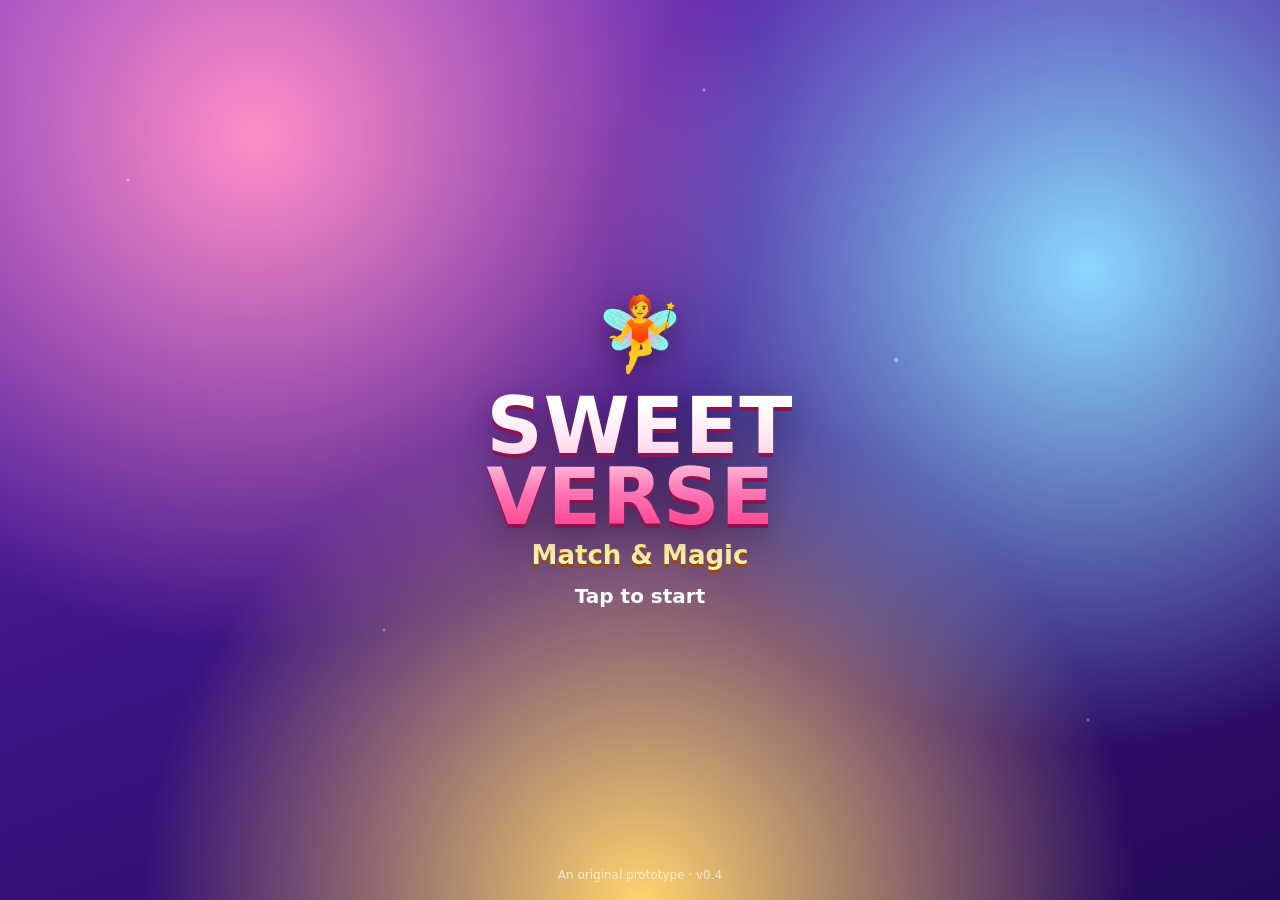
==== commit d6b81817: "SWEETVERSE v0.4 (2026-11-15): performance, 60 levels, new mechanics - Performance: removed per-tile " ====
--- a/sweetverse.html
+++ b/sweetverse.html
@@ -5,7 +5,7 @@
 <meta name="viewport" content="width=device-width,initial-scale=1,maximum-scale=1,user-scalable=no">
 <meta name="theme-color" content="#6a2cc4">
 <title>Sweetverse – Match &amp; Magic</title>
-<!-- SWEETVERSE playable prototype. Built 2026-11-14 (v0.3). -->
+<!-- SWEETVERSE playable prototype. Built 2026-11-14 (v0.3); 2026-11-15 (v0.4). -->
 <style>/* SWEETVERSE UI styles
  * 2026-11-14 v0.1 initial (archived: archive/style.v02.css)
  * 2026-11-14 v0.3 splash, menu, profile, shop, daily, toast, chocolate, landscape, reduced motion, fixes */
@@ -270,6 +270,51 @@
 body.reduced .sparkles,body.reduced .env,body.reduced .deco,body.reduced .logo,body.reduced .pipBig{animation:none!important}
 body.reduced .sp-rainbow .candy,body.reduced .node.current{animation:none!important}
 .topbar .title{min-width:0;white-space:nowrap;overflow:hidden;text-overflow:ellipsis;font-size:20px}
+
+/* ---- v0.4 performance (2026-11-15): replace per-tile filters and repaint-heavy animations ---- */
+.tile{filter:none;will-change:auto}
+.tile::before{content:'';position:absolute;left:16%;right:16%;bottom:4%;height:16%;border-radius:50%;background:radial-gradient(ellipse at center,rgba(0,0,0,.38),rgba(0,0,0,0) 70%)}
+.tile.ing::before{display:none}
+.tiles-moving .tile{will-change:transform}
+#game .sparkles{animation:none}
+.sp-row .candy,.sp-col .candy{animation:none}
+.sp-row .candy::after,.sp-col .candy::after{animation:stripePulse 1.4s ease-in-out infinite}
+@keyframes stripePulse{50%{opacity:.35}}
+.sp-bomb .candy{animation:bombPulse 1.2s ease-in-out infinite}
+body.lite .sp-row .candy::after,body.lite .sp-col .candy::after,body.lite .sp-bomb .candy,body.lite .sp-rainbow .candy,body.lite .tile.hint .candy{animation:none!important}
+body.lite .tile::before{display:none}
+body.lite .sparkles{display:none}
+
+/* ---- v0.4 content (2026-11-15): crates, fizz bombs, worlds 4-6, start boosters, tutorial hand ---- */
+.bg.w4{background:radial-gradient(circle at 20% 10%,#ffd1f0 0,transparent 40%),radial-gradient(circle at 85% 35%,#9ff0ff 0,transparent 35%),linear-gradient(170deg,#ff8fd8,#7a7cf0 55%,#3a3ab0)}
+.bg.w5{background:radial-gradient(circle at 20% 10%,#c8fff0 0,transparent 40%),radial-gradient(circle at 80% 30%,#ffe98a 0,transparent 35%),linear-gradient(170deg,#3fd3c6,#2a8fd8 55%,#1b3f8f)}
+.bg.w6{background:radial-gradient(circle at 20% 10%,#fff3c4 0,transparent 40%),radial-gradient(circle at 80% 30%,#ffb8e0 0,transparent 35%),linear-gradient(170deg,#3a2a7a,#1f1650 55%,#0e0a2e)}
+.world.w4{background:linear-gradient(170deg,#ff9ad8,#7f80ee)}
+.world.w5{background:linear-gradient(170deg,#4fd8c8,#2e7fd0)}
+.world.w6{background:linear-gradient(170deg,#4a3a96,#1c1450)}
+.crate{position:absolute;width:var(--cs);height:var(--cs);display:none;border-radius:9px;
+  background:linear-gradient(90deg,transparent 42%,rgba(255,255,255,.85) 42% 58%,transparent 58%),linear-gradient(0deg,transparent 42%,rgba(255,255,255,.85) 42% 58%,transparent 58%),
+  repeating-linear-gradient(45deg,rgba(255,255,255,.18) 0 6px,transparent 6px 12px),linear-gradient(#7ff0c0,#1fb37a);
+  box-shadow:inset 0 3px 0 rgba(255,255,255,.5),inset 0 -4px 0 rgba(0,0,0,.25),0 2px 3px rgba(0,0,0,.35)}
+.crate.l2{background:linear-gradient(90deg,transparent 42%,rgba(255,255,255,.85) 42% 58%,transparent 58%),linear-gradient(0deg,transparent 42%,rgba(255,255,255,.85) 42% 58%,transparent 58%),
+  repeating-linear-gradient(45deg,rgba(255,255,255,.18) 0 6px,transparent 6px 12px),linear-gradient(#ff9fcf,#e0307a)}
+.crate.l3{background:linear-gradient(90deg,transparent 42%,rgba(255,80,120,.9) 42% 58%,transparent 58%),linear-gradient(0deg,transparent 42%,rgba(255,80,120,.9) 42% 58%,transparent 58%),
+  repeating-linear-gradient(45deg,rgba(255,255,255,.25) 0 6px,transparent 6px 12px),linear-gradient(#ffe680,#e09a00)}
+.crate.crack{animation:crack .36s forwards}
+.fz{position:absolute;right:2%;bottom:2%;min-width:46%;height:46%;border-radius:50%;background:radial-gradient(circle at 40% 35%,#555,#111);color:#fff;font-weight:900;
+  font-size:calc(var(--cs)*.3);display:flex;align-items:center;justify-content:center;box-shadow:0 0 0 2px #ff5a3c;z-index:2}
+.fz.hot{background:radial-gradient(circle at 40% 35%,#ff7a5c,#c4141a);animation:pulseTxt .5s infinite alternate}
+.startB{background:#fff;border-radius:14px;padding:8px 10px;margin-top:12px;box-shadow:0 2px 0 #f0b6d4;font-size:14px}
+.startB small{opacity:.7}
+.sb{display:flex;align-items:center;gap:4px;background:#fff4fb;border-radius:10px;padding:5px 8px;font-weight:800;border:2px solid #f0b6d4;cursor:pointer}
+.sb input{accent-color:#e8336e;width:18px;height:18px}
+.hand{position:absolute;font-size:calc(var(--cs)*.8);z-index:6;pointer-events:none;left:0;top:0;animation:handMove 1.3s ease-in-out infinite;filter:drop-shadow(0 3px 3px rgba(0,0,0,.4))}
+@keyframes handMove{0%,15%{transform:translate(calc(var(--x0) - 30%),calc(var(--y0) - 10%))}60%,100%{transform:translate(calc(var(--x1) - 30%),calc(var(--y1) - 10%));opacity:.4}}
+
+/* 2026-11-15: ice drawn as a frosted layer over the sweet so it is easy to see */
+.iceov{position:absolute;width:var(--cs);height:var(--cs);display:none;pointer-events:none;border-radius:8px}
+.iceov.i1{display:block;background:linear-gradient(135deg,rgba(255,255,255,.42),rgba(170,225,255,.16) 45%,rgba(255,255,255,.3));box-shadow:inset 0 0 0 2px rgba(255,255,255,.85),inset 0 0 8px rgba(150,215,255,.8)}
+.iceov.i2{display:block;background:linear-gradient(135deg,rgba(255,255,255,.6),rgba(150,210,255,.35) 45%,rgba(255,255,255,.5)),repeating-linear-gradient(60deg,transparent 0 9px,rgba(255,255,255,.7) 9px 11px);box-shadow:inset 0 0 0 3px #fff,inset 0 0 10px rgba(120,200,255,.95)}
 </style>
 </head>
 <body>
@@ -280,7 +325,7 @@
   <div class="sub">Match &amp; Magic</div>
   <div id="loadBar"><div id="loadFill"></div></div>
   <div id="tapStart" class="hidden">Tap to start</div>
-  <div class="studio">An original prototype · v0.3</div>
+  <div class="studio">An original prototype · v0.4</div>
 </section>
 
 <section id="home" class="screen hidden">
@@ -304,7 +349,7 @@
   <div class="bg"></div><div class="sparkles"></div>
   <div class="topbar">
     <button class="icon-btn" id="mapHome" aria-label="Home">🏠</button>
-    <div class="title">World Map</div>
+    <div class="title">Map</div>
     <div class="pill">⭐ <span id="starTotal">0</span></div>
     <button class="icon-btn" id="mapShop" aria-label="Boosters">🎒</button>
     <button class="icon-btn" id="mapSettings" aria-label="Settings">⚙️</button>
@@ -364,6 +409,9 @@
  * 2026-11-14  v0.3  chocolate blockers (1-2 layers, spreading), goals for making
  *                   specials / firing combos / clearing chocolate, Colour Blast and
  *                   Magic Swap boosters, goalLeft() helper.
+ * 2026-11-15  v0.4  candy crates (1-3 layers, never spread), fizz bombs (countdown
+ *                   tiles: lose if one reaches 0), Sugar Rush finale (leftover moves
+ *                   become rockets), start boosters. Previous: archive/engine.v03.js
  */
 (function (root) {
   'use strict';
@@ -392,18 +440,20 @@
     this.timeLeft = level.time || 0;
     this.score = 0; this.cascade = 0; this.events = [];
     this.cells = [];
-    var layout = level.layout || [], ice = 0, locks = 0, chocs = 0;
+    var layout = level.layout || [], ice = 0, locks = 0, chocs = 0, crates = 0;
     for (var y = 0; y < this.h; y++) for (var x = 0; x < this.w; x++) {
       var ch = (layout[y] && layout[y][x]) || '.';
       var c = {
         hole: ch === '#',
         choc: ch === 'C' ? 1 : ch === 'D' ? 2 : 0,
+        crate: ch === 'X' ? 1 : ch === 'Y' ? 2 : ch === 'Z' ? 3 : 0,
         ice: (ch === 'i' || ch === 'K') ? 1 : ch === 'I' ? 2 : 0,
         lock: (ch === 'L' || ch === 'K') ? 1 : 0,
         tile: null
       };
       if (c.ice) ice++;
       if (c.choc) chocs++;
+      if (c.crate) crates++;
       locks += c.lock;
       this.cells.push(c);
     }
@@ -412,12 +462,14 @@
       if (g.type === 'ice') o.target = ice;
       if (g.type === 'locks') o.target = locks;
       if (g.type === 'chocolate') o.target = chocs;
+      if (g.type === 'crates') o.target = crates;
       return o;
     });
     var ing = this.goals.filter(function (g) { return g.type === 'ingredients'; })[0];
     this.ingredientsPending = ing ? ing.target : 0;
     this.chocSpread = chocs > 0 && level.chocSpread !== false;
     this.chocHitThisTurn = false; this.moveUsed = false;
+    this.fuse = level.fuse || null; this.exploded = false;
     this.fill();
   }
   var P = Game.prototype;
@@ -432,7 +484,7 @@
     if (t.kind !== 'candy' || t.special === RAINBOW) return -1;
     return t.color;
   };
-  P.blocked = function (c) { return c.hole || c.choc > 0; };
+  P.blocked = function (c) { return c.hole || c.choc > 0 || c.crate > 0; };
   P.randomColor = function () { return this.rng.int(this.colors); };
 
   P.fill = function () {
@@ -453,6 +505,11 @@
       var i = tops.splice(this.rng.int(tops.length), 1)[0];
       this.cells[i].tile = tile(-1, null, 'ingredient');
       this.ingredientsPending--; n--;
+    }
+    if (this.fuse) {
+      var cands = [], self = this;
+      this.cells.forEach(function (c, i) { if (!self.blocked(c) && !c.lock && c.tile && c.tile.kind === 'candy' && self.xy(i)[1] < self.h - 2) cands.push(i); });
+      for (var f = 0; f < this.fuse.n && cands.length; f++) this.cells[cands.splice(this.rng.int(cands.length), 1)[0]].tile.fuse = this.fuse.start;
     }
     if (!this.hasMoves()) this.shuffle();
     this.events.length = 0;
@@ -608,6 +665,7 @@
     this.goals.forEach(function (g) { if (g.type === 'make' && (g.special === key || g.special === 'any') && g.progress < g.target) g.progress++; });
   };
   P.chocCount = function () { var n = 0; this.cells.forEach(function (c) { if (c.choc) n++; }); return n; };
+  P.fuseCount = function () { var n = 0; this.cells.forEach(function (c) { if (c.tile && c.tile.fuse) n++; }); return n; };
   P.goalLeft = function (g) {
     if (g.type === 'score') return Math.max(0, g.target - this.score);
     if (g.type === 'chocolate') return this.chocCount();
@@ -615,6 +673,12 @@
   };
   P.hitChoc = function (i) {
     var c = this.cells[i];
+    if (c && c.crate) {
+      c.crate--; this.score += 80;
+      if (c.crate === 0) this.bump('crates');
+      this.events.push({ type: 'crate', idx: i, left: c.crate });
+      return;
+    }
     if (!c || !c.choc) return;
     c.choc--; this.chocHitThisTurn = true; this.score += 100;
     this.events.push({ type: 'choc', idx: i, left: c.choc });
@@ -642,24 +706,26 @@
     var n = 0, chocHit = new Set();
     cleared.forEach(function (i) {
       var c = self.cells[i];
-      if (c.choc) { chocHit.add(i); return; }
+      if (c.choc || c.crate) { chocHit.add(i); return; }
       if (c.tile) {
         var p = self.xy(i);
         [[1, 0], [-1, 0], [0, 1], [0, -1]].forEach(function (d) {
           var x = p[0] + d[0], y = p[1] + d[1];
-          if (x >= 0 && y >= 0 && x < self.w && y < self.h && self.cells[self.idx(x, y)].choc) chocHit.add(self.idx(x, y));
+          var nc = (x >= 0 && y >= 0 && x < self.w && y < self.h) ? self.cells[self.idx(x, y)] : null;
+          if (nc && (nc.choc || nc.crate)) chocHit.add(self.idx(x, y));
         });
       }
     });
     chocHit.forEach(function (i) { self.hitChoc(i); });
     cleared.forEach(function (i) {
       var c = self.cells[i];
-      if (c.choc) return;
+      if (c.choc || c.crate) return;
       if (c.lock) { c.lock = 0; self.bump('locks'); self.events.push({ type: 'unlock', idx: i }); }
       if (c.ice > 0) { c.ice--; if (c.ice === 0) self.bump('ice'); self.events.push({ type: 'ice', idx: i, left: c.ice }); }
       var t = c.tile;
       if (!t || t.kind === 'ingredient') return;
       if (t.color >= 0) self.bumpColor(t.color);
+      if (t.fuse) { self.bump('fuses'); self.events.push({ type: 'defuse', idx: i }); }
       self.events.push({ type: 'clear', idx: i, id: t.id, color: t.color, special: t.special });
       c.tile = null; n++;
     });
@@ -746,7 +812,9 @@
         return tile(-1, null, 'ingredient');
       }
     }
-    return tile(this.randomColor());
+    var t = tile(this.randomColor());
+    if (this.fuse && this.fuseCount() < this.fuse.n && this.rng.next() < (this.fuse.rate || 0.05)) t.fuse = this.fuse.start;
+    return t;
   };
 
   P.gravity = function () {
@@ -847,15 +915,27 @@
     return true;
   };
   P.endTurn = function () {
+    if (this.fuse && this.moveUsed && !this.isWon()) {
+      var self = this;
+      this.cells.forEach(function (c, i) {
+        if (c.tile && c.tile.fuse) {
+          c.tile.fuse--;
+          self.events.push({ type: 'fuseTick', idx: i, left: c.tile.fuse });
+          if (c.tile.fuse <= 0) { self.exploded = true; self.events.push({ type: 'fuseBoom', idx: i }); }
+        }
+      });
+    }
     if (this.chocSpread && this.moveUsed && !this.chocHitThisTurn && !this.isWon() && this.chocCount() > 0) this.spreadChocolate();
     this.moveUsed = false; this.chocHitThisTurn = false;
     if (!this.isWon() && !this.hasMoves()) this.shuffle();
   };
   P.isWon = function () {
     var self = this;
+    if (this.exploded) return false;
     return this.goals.every(function (g) { return self.goalLeft(g) <= 0; });
   };
   P.isLost = function () {
+    if (this.exploded) return true;
     if (this.isWon()) return false;
     return this.level.time ? this.timeLeft <= 0 : this.moves <= 0;
   };
@@ -868,7 +948,7 @@
   // Boosters
   P.hammer = function (i) {
     var c = this.cells[i];
-    if (c && c.choc) { this.cascade = 1; this.hitChoc(i); return true; }
+    if (c && (c.choc || c.crate)) { this.cascade = 1; this.hitChoc(i); return true; }
     if (!c || c.hole || !c.tile) return false;
     if (c.tile.kind === 'ingredient' && !c.ice && !c.lock) return false;
     this.cascade = 1;
@@ -890,6 +970,38 @@
     if (this.blocked(ca) || this.blocked(cb) || !ca.tile || !cb.tile || ca.lock || cb.lock) return { ok: false };
     this.swapTiles(a, b); this.cascade = 0;
     return { ok: true, matched: this.findGroups().length > 0 };
+  };
+  // Pick a plain candy (no special, lock, fuse) – used by finale and start boosters
+  P.plainCandy = function () {
+    var out = [], self = this;
+    this.cells.forEach(function (c, i) { var t = c.tile; if (!self.blocked(c) && !c.lock && t && t.kind === 'candy' && !t.special && !t.fuse) out.push(i); });
+    return out.length ? out[this.rng.int(out.length)] : null;
+  };
+  // Start booster: place a special before the first move
+  P.placeStart = function (kind) {
+    var i = this.plainCandy(); if (i == null) return null;
+    var t = this.cells[i].tile;
+    t.special = kind === 'rocket' ? (this.rng.next() < 0.5 ? ROW : COL) : kind === 'bomb' ? BOMB : RAINBOW;
+    this.events.push({ type: 'convert', idx: i, id: t.id, special: t.special });
+    return i;
+  };
+  // Sugar Rush finale, step 1: turn one leftover move into a rocket. Returns cell or null.
+  P.finaleConvert = function () {
+    if (!isFinite(this.moves) || this.moves <= 0) return null;
+    var i = this.plainCandy(); if (i == null) return null;
+    this.moves--;
+    var t = this.cells[i].tile; t.special = this.rng.next() < 0.5 ? ROW : COL;
+    this.score += 120;
+    this.events.push({ type: 'convert', idx: i, id: t.id, special: t.special, finale: true });
+    return i;
+  };
+  // Sugar Rush finale, step 2: fire every special on the board
+  P.finaleFire = function () {
+    var set = new Set();
+    this.cells.forEach(function (c, i) { if (c.tile && c.tile.special && c.tile.special !== RAINBOW) set.add(i); });
+    if (!set.size) return false;
+    this.cascade = 1; this.clearCells(set);
+    return true;
   };
   P.addMoves = function () { if (this.level.time) this.timeLeft += 15; else this.moves += 5; };
 
@@ -906,7 +1018,7 @@
   P.clone = function () {
     var g = Object.create(Game.prototype);
     Object.assign(g, this);
-    g.cells = this.cells.map(function (c) { return { hole: c.hole, choc: c.choc, ice: c.ice, lock: c.lock, tile: c.tile ? Object.assign({}, c.tile) : null }; });
+    g.cells = this.cells.map(function (c) { return { hole: c.hole, choc: c.choc, crate: c.crate, ice: c.ice, lock: c.lock, tile: c.tile ? Object.assign({}, c.tile) : null }; });
     g.goals = this.goals.map(function (x) { return Object.assign({}, x); });
     g.rng = new Rng(this.rng.s);
     g.events = [];
@@ -923,11 +1035,14 @@
  * 2026-11-14 v0.3 re-planned to brief bands: 1-5 tutorial, 6-10 obstacles & move limits,
  *                 11-15 special candies, 16-20 ice & blockers, 21-25 multi-objective,
  *                 26-30 advanced combinations. Difficulty labels measured by playtest bot.
+ * 2026-11-15 v0.4 levels 31-60 in three new worlds: Bubblegum Bay (candy crates),
+ *                 Fizzy Falls (fizz bombs), Starlight Bakery (everything mixed). Previous: archive/levels.v03.js
  *
  * Layout legend: '.' normal  '#' hole  'i' ice  'I' double ice  'L' lock  'K' lock+ice
- *                'C' chocolate  'D' double chocolate
+ *                'C' chocolate  'D' double chocolate  'X' 'Y' 'Z' candy crate (1/2/3 layers)
+ * level.fuse = { n: fizz bombs on board, start: moves on their counter, rate: spawn chance }
  * Colours: 0 red, 1 orange, 2 yellow, 3 green, 4 blue, 5 purple
- * Goal types: score, color, ice, locks, ingredients, chocolate, make (rocket|bomb|rainbow|any), combo
+ * Goal types: score, color, ice, locks, ingredients, chocolate, crates, fuses, make (rocket|bomb|rainbow|any), combo
  */
 (function (root) {
   'use strict';
@@ -937,7 +1052,9 @@
   function make(sp, t) { return { type: 'make', special: sp, target: t }; }
   function combo(t) { return { type: 'combo', target: t }; }
   function ing(n) { return { type: 'ingredients', target: n }; }
-  var ICE = { type: 'ice' }, LOCKS = { type: 'locks' }, CHOC = { type: 'chocolate' };
+  var ICE = { type: 'ice' }, LOCKS = { type: 'locks' }, CHOC = { type: 'chocolate' }, CRATES = { type: 'crates' };
+  function fuses(n) { return { type: 'fuses', target: n }; }
+  var O = 1, Pu = 5;
   var E8 = '........', E9 = '.........';
 
   var defs = [
@@ -1002,17 +1119,78 @@
     { w: 9, h: 9, moves: 30, colors: 6, goals: [combo(2), score(15000)] },
     { w: 9, h: 9, moves: 42, colors: 5, goals: [combo(2), CHOC, ICE, ing(2)], boss: true,
       tip: 'Final boss: Grumble’s Cocoa Vault. Free the last magic sweets!',
-      layout: ['IIIIIIIII', 'I.......I', 'I.DDDDD.I', 'I.D...D.I', 'I.D...D.I', 'I.D...D.I', 'I.DDDDD.I', 'I.......I', 'IIIIIIIII'] }
+      layout: ['IIIIIIIII', 'I.......I', 'I.DDDDD.I', 'I.D...D.I', 'I.D...D.I', 'I.D...D.I', 'I.DDDDD.I', 'I.......I', 'IIIIIIIII'] },
+
+    // ---- 31-40 Bubblegum Bay: candy crates (never spread, up to 3 layers) ----
+    { moves: 20, colors: 5, goals: [CRATES], tip: 'Candy crates block the board. Match next to them to crack them open. They never grow.',
+      layout: [E8, E8, E8, '.XX..XX.', '.XX..XX.', E8, E8, E8] },
+    { moves: 22, colors: 5, goals: [CRATES, score(5000)], tip: 'Pink crates take two hits.',
+      layout: [E8, '...YY...', '..YYYY..', '.YY..YY.', '..YYYY..', '...YY...', E8, E8] },
+    { moves: 20, colors: 5, goals: [color(3, 30)], tip: 'A breather. Specials blast crates too.',
+      layout: [E8, '.X....X.', E8, '...XX...', E8, '.X....X.', E8, E8] },
+    { moves: 26, colors: 5, goals: [ing(2), CRATES],
+      layout: [E8, E8, 'X.X..X.X', 'X.X..X.X', E8, E8, E8, E8] },
+    { moves: 30, colors: 5, goals: [CRATES, ICE], tip: 'Golden crates take three hits. Bombs next to them are your best friend.',
+      layout: ['ZZ....ZZ', 'Z......Z', '..iiii..', '..iiii..', '..iiii..', '..iiii..', 'Z......Z', 'ZZ....ZZ'] },
+    { time: 70, colors: 5, goals: [score(9000), CRATES], tip: 'Timed! Crack the crates and score fast.',
+      layout: [E8, E8, '..X..X..', E8, E8, '..X..X..', E8, E8] },
+    { moves: 22, colors: 5, goals: [make('bomb', 3), CRATES],
+      layout: [E8, E8, E8, 'YY....YY', 'YY....YY', E8, E8, E8] },
+    { moves: 26, colors: 5, goals: [LOCKS, CRATES],
+      layout: [E8, 'KKXXXXKK', E8, E8, E8, E8, 'KKXXXXKK', E8] },
+    { w: 9, h: 9, moves: 32, colors: 5, goals: [CRATES, ing(2)], tip: 'A crate maze. Clear a path for the acorns.',
+      layout: [E9, 'XXXX.XXXX', E9, 'X.XXXXX.X', E9, 'XXXX.XXXX', E9, E9, E9] },
+    { w: 9, h: 9, moves: 34, colors: 5, goals: [CRATES, ICE, combo(1)], boss: true,
+      tip: 'Boss: Grumble packed the bay’s magic sweets into golden crates!',
+      layout: ['ZZZ...ZZZ', 'Z.......Z', 'Z.iiiii.Z', '..iIIIi..', '..iIIIi..', '..iIIIi..', 'Z.iiiii.Z', 'Z.......Z', 'ZZZ...ZZZ'] },
+
+    // ---- 41-50 Fizzy Falls: fizz bombs (clear them before the counter hits 0) ----
+    { moves: 18, colors: 5, goals: [score(4000)], fuse: { n: 1, start: 10, rate: 0 },
+      tip: 'Fizz bombs! The number counts down each move. Match it before it reaches 0, or the level is lost.' },
+    { moves: 20, colors: 5, goals: [fuses(4)], fuse: { n: 2, start: 9, rate: 0.08 }, tip: 'Defuse 4 fizz bombs. New ones keep falling in.' },
+    { moves: 24, colors: 5, goals: [ICE], fuse: { n: 2, start: 10, rate: 0.03 },
+      layout: [E8, E8, E8, E8, 'iiiiiiii', 'iiiiiiii', 'iiiiiiii', E8] },
+    { w: 7, h: 7, moves: 20, colors: 5, goals: [color(0, 25)], fuse: { n: 1, start: 12, rate: 0.02 }, tip: 'A small breather. Keep an eye on that counter.' },
+    { moves: 26, colors: 5, goals: [CHOC], fuse: { n: 1, start: 10, rate: 0.03 }, tip: 'Spreading chocolate AND a fizz bomb. Decide what matters most each move.',
+      layout: [E8, E8, E8, E8, E8, E8, '..CCCC..', '.CCCCCC.'] },
+    { moves: 24, colors: 5, goals: [fuses(6), make('rocket', 2)], fuse: { n: 2, start: 8, rate: 0.1 } },
+    { moves: 22, colors: 5, goals: [CRATES], fuse: { n: 2, start: 10, rate: 0.03 },
+      layout: [E8, E8, '.YY..YY.', E8, E8, '.YY..YY.', E8, E8] },
+    { time: 75, colors: 5, goals: [fuses(5), score(7000)], fuse: { n: 2, start: 12, rate: 0.1 }, tip: 'Timed! Fizz bombs still count down with every move you make.' },
+    { moves: 32, colors: 5, goals: [ing(3)], fuse: { n: 2, start: 11, rate: 0.03 } },
+    { w: 9, h: 9, moves: 36, colors: 5, goals: [CHOC, ICE, fuses(3)], fuse: { n: 3, start: 9, rate: 0.04 }, boss: true,
+      tip: 'Boss: Grumble’s fizz factory is about to blow. Defuse it!',
+      layout: [E9, E9, E9, E9, 'iiiiiiiii', 'iiiiiiiii', '..DDDDD..', '.DDDDDDD.', 'DDDDDDDDD'] },
+
+    // ---- 51-60 Starlight Bakery: everything together ----
+    { moves: 26, colors: 5, goals: [combo(2), CRATES],
+      layout: [E8, E8, 'X..XX..X', E8, E8, 'X..XX..X', E8, E8] },
+    { moves: 32, colors: 5, goals: [make('rainbow', 2), ICE],
+      layout: ['IIIIIIII', 'I......I', 'I......I', 'I......I', 'I......I', 'I......I', 'I......I', 'IIIIIIII'] },
+    { moves: 24, colors: 6, goals: [score(12000)], tip: 'A breather with six colours. Go for big cascades near the bottom.' },
+    { moves: 30, colors: 5, goals: [LOCKS, CRATES, ICE],
+      layout: [E8, 'KKKKKKKK', '..YYYY..', 'iiiiiiii', 'iiiiiiii', '..YYYY..', 'KKKKKKKK', E8] },
+    { time: 80, colors: 5, goals: [combo(2), score(10000)], tip: 'Timed combos. Build specials side by side, then swap them together.' },
+    { moves: 28, colors: 5, goals: [combo(1), ICE], fuse: { n: 2, start: 10, rate: 0.03 },
+      layout: [E8, E8, E8, 'iiiiiiii', 'iiiiiiii', 'iiiiiiii', E8, E8] },
+    { moves: 30, colors: 5, goals: [ing(2), CRATES], tip: 'Pip’s star-shaped cake. Crack the golden centre.',
+      layout: ['#..##..#', '........', '...ZZ...', '..ZZZZ..', '..ZZZZ..', '...ZZ...', '........', '#..##..#'] },
+    { w: 9, h: 9, moves: 28, colors: 5, goals: [CHOC, CRATES],
+      layout: [E9, E9, E9, 'X..X.X..X', E9, E9, '..CCCCC..', '.CCCCCCC.', 'CCCCCCCCC'] },
+    { w: 9, h: 9, moves: 28, colors: 6, goals: [score(20000)], fuse: { n: 2, start: 11, rate: 0.03 } },
+    { w: 9, h: 9, moves: 46, colors: 5, goals: [combo(2), CRATES, ICE, ing(2)], fuse: { n: 2, start: 12, rate: 0.02 }, boss: true,
+      tip: 'Final boss: Grumble’s Starlight Oven. Everything you have learned, all at once!',
+      layout: ['IIIIIIIII', 'I.......I', 'I.ZZZZZ.I', 'I.Z...Z.I', 'I.Z...Z.I', 'I.Z...Z.I', 'I.ZZZZZ.I', 'I.......I', 'IIIIIIIII'] }
   ];
 
   // Difficulty labels measured by the playtest bot (node test.js --bot 24) on 2026-11-14
-  var DIFF = ["Easy","Easy","Easy","Easy","Easy","Easy","Medium","Hard","Easy","Easy","Easy","Easy","Easy","Easy","Easy","Easy","Hard","Medium","Easy","Medium","Medium","Hard","Easy","Easy","Medium","Medium","Hard","Medium","Super Hard","Super Hard"];
-  var BOTWIN = [100,100,100,100,100,100,83,58,100,96,100,100,92,92,100,100,58,83,92,83,88,58,100,92,75,75,50,79,29,33];
+  var DIFF = ["Easy","Easy","Easy","Easy","Easy","Easy","Medium","Hard","Easy","Easy","Easy","Easy","Easy","Easy","Easy","Easy","Hard","Medium","Easy","Medium","Medium","Hard","Easy","Easy","Medium","Medium","Hard","Medium","Super Hard","Super Hard","Easy","Easy","Easy","Medium","Hard","Easy","Easy","Easy","Medium","Super Hard","Easy","Medium","Medium","Easy","Easy","Medium","Easy","Easy","Hard","Hard","Medium","Super Hard","Easy","Easy","Medium","Medium","Hard","Easy","Hard","Super Hard"];
+  var BOTWIN = [100,100,100,100,100,100,83,58,100,96,100,100,92,92,100,100,58,83,92,83,88,58,100,92,75,75,50,79,29,33,100,96,96,75,58,100,96,92,79,33,100,83,79,100,92,88,100,92,50,58,79,42,100,92,75,75,63,96,67,33];
 
   var LEVELS = defs.map(function (d, i) {
     var l = Object.assign({ w: 8, h: 8 }, d);
     l.id = i + 1;
-    l.difficulty = DIFF ? DIFF[i] : 'Easy'; l.botWin = BOTWIN ? BOTWIN[i] : null;
+    l.difficulty = DIFF ? DIFF[i] : 'Medium'; l.botWin = BOTWIN ? BOTWIN[i] : null;
     var sg = l.goals.filter(function (g) { return g.type === 'score'; })[0];
     if (sg) l.stars = [sg.target, Math.round(sg.target * 1.35), Math.round(sg.target * 1.8)];
     else { var base = (l.moves || 25) * 250; l.stars = [base, Math.round(base * 2.5), base * 4]; }
@@ -1026,7 +1204,13 @@
     { name: 'Frostberry Peaks', from: 11, to: 20, cls: 'w2', icon: '🏔️',
       story: 'Grumble fled into the frozen peaks, leaving walls of chocolate behind him. Pip follows the trail of icy berries.' },
     { name: 'Cocoa Caverns', from: 21, to: 30, cls: 'w3', icon: '🍫',
-      story: 'Deep under the mountain, Grumble guards the Cocoa Vault, where the last magic sweets are hidden.' }
+      story: 'Deep under the mountain, Grumble guards the Cocoa Vault, where the magic sweets are hidden.' },
+    { name: 'Bubblegum Bay', from: 31, to: 40, cls: 'w4', icon: '🫧',
+      story: 'Grumble escaped by sea and packed the sweets into candy crates along the bubblegum shore. Pip sets sail after him.' },
+    { name: 'Fizzy Falls', from: 41, to: 50, cls: 'w5', icon: '💥',
+      story: 'Up the river, Grumble is brewing fizz bombs in his waterfall factory. Pip must defuse them before they pop.' },
+    { name: 'Starlight Bakery', from: 51, to: 60, cls: 'w6', icon: '🌟',
+      story: 'The final journey: Grumble’s Starlight Oven, where every trick he knows is waiting. Bake him a lesson!' }
   ];
 
   var api = { LEVELS: LEVELS, WORLDS: WORLDS };
@@ -1040,6 +1224,9 @@
  *                 booster inventory, 5 boosters (Hammer, Colour Blast, Magic Swap, Shuffle,
  *                 Extra Moves), chocolate, canvas particles, volume sliders, reduced motion,
  *                 landscape layout, session-only storage fallback.
+ * 2026-11-15 v0.4 performance (no per-tile filters, auto lite graphics), candy crates, fizz
+ *                 bombs, Sugar Rush finale, start boosters, tutorial hand, worlds 4-6,
+ *                 new achievements. Previous: archive/ui.v03.js
  */
 (function () {
   'use strict';
@@ -1062,10 +1249,10 @@
   var DEF = {
     progress: { unlocked: 1, stars: {}, best: {} },
     inv: { hammer: 3, blast: 1, swap: 2, shuffle: 2, moves: 2 },
-    settings: { sfxVol: 0.8, musicVol: 0.4, haptics: true, reduced: prefersReduced },
+    settings: { sfxVol: 0.8, musicVol: 0.4, haptics: true, reduced: prefersReduced, lite: null },
     profile: { name: 'Sweet Player', avatar: '🧁', coins: 100 },
     stats: { played: 0, wins: 0, losses: 0, totalScore: 0, matches: 0, rockets: 0, bombs: 0, rainbows: 0, combos: 0,
-      bestCascade: 0, ice: 0, choc: 0, acorns: 0, boosters: 0, dailyClaims: 0 },
+      bestCascade: 0, ice: 0, choc: 0, acorns: 0, boosters: 0, dailyClaims: 0, crates: 0, defused: 0 },
     daily: { last: '', streak: 0 },
     ach: { done: {} }
   };
@@ -1183,7 +1370,7 @@
   function goalIcon(g) {
     if (g.type === 'color') return '<span class="gi"><span class="candy c' + g.color + '"></span></span>';
     if (g.type === 'make') return '<span class="gi">' + SP_ICON[g.special] + '</span>';
-    return '<span class="gi">' + ({ ice: '❄️', locks: '🔒', ingredients: '🌰', score: '⭐', chocolate: '🍫', combo: '💥' })[g.type] + '</span>';
+    return '<span class="gi">' + ({ ice: '❄️', locks: '🔒', ingredients: '🌰', score: '⭐', chocolate: '🍫', combo: '💥', crates: '🎁', fuses: '🧨' })[g.type] + '</span>';
   }
   function goalsHtml(goals, game) {
     return goals.map(function (g) {
@@ -1203,6 +1390,8 @@
         case 'chocolate': return 'Clear all chocolate';
         case 'make': return 'Make ' + g.target + ' ' + SP_NAME[g.special];
         case 'combo': return 'Fire ' + g.target + ' special combo' + (g.target > 1 ? 's' : '');
+        case 'crates': return 'Crack all candy crates';
+        case 'fuses': return 'Defuse ' + g.target + ' fizz bombs';
       }
     }).join(' · ');
   }
@@ -1268,10 +1457,16 @@
     { id: 'choc', icon: '🍫', name: 'Chocoholic', desc: 'Break 50 chocolate', coins: 100, test: function (s) { return s.choc >= 50; } },
     { id: 'acorn', icon: '🌰', name: 'Nut Collector', desc: 'Collect 10 acorns', coins: 100, test: function (s) { return s.acorns >= 10; } },
     { id: 'stars30', icon: '⭐', name: 'Starry Eyed', desc: 'Earn 30 stars', coins: 100, test: function () { return totalStars() >= 30; } },
-    { id: 'stars90', icon: '🌟', name: 'Sweet Perfection', desc: 'Earn all 90 stars', coins: 500, test: function () { return totalStars() >= 90; } },
+    { id: 'stars90', icon: '🌟', name: 'Star Collector', desc: 'Earn 90 stars', coins: 300, test: function () { return totalStars() >= 90; } },
+    { id: 'stars180', icon: '💫', name: 'Sweet Perfection', desc: 'Earn all 180 stars', coins: 800, test: function () { return totalStars() >= 180; } },
+    { id: 'crates', icon: '🎁', name: 'Crate Cracker', desc: 'Crack open 30 candy crates', coins: 120, test: function (s) { return s.crates >= 30; } },
+    { id: 'defuse', icon: '🧨', name: 'Bomb Squad', desc: 'Defuse 20 fizz bombs', coins: 150, test: function (s) { return s.defused >= 20; } },
     { id: 'w1', icon: '🌸', name: 'Meadow Hero', desc: 'Finish Sugarleaf Meadow', coins: 150, test: function () { return !!S.progress.stars[10]; } },
     { id: 'w2', icon: '🏔️', name: 'Peak Climber', desc: 'Finish Frostberry Peaks', coins: 200, test: function () { return !!S.progress.stars[20]; } },
     { id: 'w3', icon: '🍫', name: 'Vault Breaker', desc: 'Finish Cocoa Caverns', coins: 300, test: function () { return !!S.progress.stars[30]; } },
+    { id: 'w4', icon: '🫧', name: 'Bay Sailor', desc: 'Finish Bubblegum Bay', coins: 300, test: function () { return !!S.progress.stars[40]; } },
+    { id: 'w5', icon: '💥', name: 'Falls Hero', desc: 'Finish Fizzy Falls', coins: 400, test: function () { return !!S.progress.stars[50]; } },
+    { id: 'w6', icon: '🌟', name: 'Master Baker', desc: 'Finish Starlight Bakery', coins: 600, test: function () { return !!S.progress.stars[60]; } },
     { id: 'daily', icon: '📅', name: 'Sweet Tooth', desc: 'Claim 7 daily rewards', coins: 150, test: function (s) { return s.dailyClaims >= 7; } }
   ];
   function checkAch() {
@@ -1293,7 +1488,7 @@
     var rows = [['Levels completed', Object.keys(S.progress.stars).length + ' / ' + LEVELS.length], ['Stars', totalStars() + ' / ' + LEVELS.length * 3],
       ['Games played', played], ['Win rate', played ? Math.round(s.wins / played * 100) + '%' : '–'], ['Total score', s.totalScore.toLocaleString()],
       ['Matches made', s.matches.toLocaleString()], ['Rockets', s.rockets], ['Magic Bombs', s.bombs], ['Rainbow Orbs', s.rainbows], ['Combos fired', s.combos],
-      ['Best cascade', s.bestCascade ? s.bestCascade + '×' : '–'], ['Ice melted', s.ice], ['Chocolate broken', s.choc], ['Acorns collected', s.acorns], ['Boosters used', s.boosters]];
+      ['Best cascade', s.bestCascade ? s.bestCascade + '×' : '–'], ['Ice melted', s.ice], ['Chocolate broken', s.choc], ['Acorns collected', s.acorns], ['Crates cracked', s.crates], ['Fizz bombs defused', s.defused], ['Boosters used', s.boosters]];
     $('#statGrid').innerHTML = rows.map(function (r) { return '<div class="stat"><span>' + r[0] + '</span><b>' + r[1] + '</b></div>'; }).join('');
     $('#achCount').textContent = Object.keys(S.ach.done).length + ' / ' + ACH.length;
     $('#achList').innerHTML = ACH.map(function (a) {
@@ -1321,7 +1516,8 @@
   }
 
   // ---------- map ----------
-  var ENV = { w1: ['🌸', '☁️', '🦋', '🌼', '☁️', '🍄'], w2: ['❄️', '☁️', '❄️', '🫐', '☁️', '❄️'], w3: ['✨', '🫧', '🍫', '✨', '🔥', '🫧'] };
+  var ENV = { w1: ['🌸', '☁️', '🦋', '🌼', '☁️', '🍄'], w2: ['❄️', '☁️', '❄️', '🫐', '☁️', '❄️'], w3: ['✨', '🫧', '🍫', '✨', '🔥', '🫧'],
+    w4: ['🫧', '🐚', '⛵', '🫧', '🌊', '🐠'], w5: ['💧', '🫧', '🌈', '💧', '✨', '🫧'], w6: ['⭐', '🎂', '✨', '🌙', '🧁', '⭐'] };
   function renderMap() {
     $('#starTotal').textContent = totalStars() + ' / ' + LEVELS.length * 3;
     var m = $('#mapScroll'); m.innerHTML = '';
@@ -1360,10 +1556,28 @@
       body: '<p style="font-weight:800">' + goalDesc(l) + ' ' + diffTag(l) + '</p>' +
         '<div class="row" style="margin-top:10px">' + goalsHtml(preview.goals) + '</div>' +
         '<p>' + (l.time ? '⏱ ' + l.time + ' seconds' : '👆 ' + l.moves + ' moves') + ' · 🎯 target ' + l.target.toLocaleString() + (best ? ' · best ' + best.toLocaleString() : '') + '</p>' +
-        (l.tip ? '<div class="tipBox"><span class="pip">🧚</span><span><b>Pip:</b> ' + l.tip + '</span></div>' : ''),
-      buttons: [{ label: 'Play', cls: 'green', fn: function () { startLevel(n); } }]
-    });
-  }
+        (l.tip ? '<div class="tipBox"><span class="pip">🧚</span><span><b>Pip:</b> ' + l.tip + '</span></div>' : '') +
+        (n >= 4 ? '<div class="startB"><b>Start with a special?</b><div class="row">' + Object.keys(START_COST).map(function (k) {
+          return '<label class="sb"><input type="checkbox" data-k="' + k + '"><span>' + SP_ICON[k] + ' 🪙' + START_COST[k] + '</span></label>'; }).join('') + '</div><small>You have 🪙 ' + S.profile.coins.toLocaleString() + '</small></div>' : ''),
+      buttons: [{ label: 'Play', cls: 'green', fn: function () {
+        var picks = [], cost = 0;
+        pendingPicks.forEach(function (k) { if (cost + START_COST[k] <= S.profile.coins) { picks.push(k); cost += START_COST[k]; } });
+        if (cost) { S.profile.coins -= cost; S.stats.boosters += picks.length; save(); }
+        startLevel(n, picks);
+      } }],
+      after: function (m) {
+        pendingPicks = [];
+        m.querySelectorAll('.sb input').forEach(function (cb) {
+          cb.onchange = function () {
+            var k = cb.dataset.k, cost = START_COST[k] + pendingPicks.reduce(function (a, p) { return a + START_COST[p]; }, 0);
+            if (cb.checked && cost > S.profile.coins) { cb.checked = false; sfx.bad(); toast('Not enough coins'); return; }
+            pendingPicks = Array.from(m.querySelectorAll('.sb input:checked')).map(function (x) { return x.dataset.k; }); sfx.click();
+          };
+        });
+      }
+    });
+  }
+  var START_COST = { rocket: 30, bomb: 50, rainbow: 90 }, pendingPicks = [];
 
   // ---------- particles (canvas, capped, rAF only while alive) ----------
   var pcan, pctx, parts = [], raf = 0, pdpr = 1, pPad = 0, MAXP = 260;
@@ -1375,7 +1589,7 @@
     pctx.setTransform(pdpr, 0, 0, pdpr, 0, 0);
   }
   function emit(x, y, color, n, spd) {
-    n = S.settings.reduced ? Math.ceil(n / 3) : n;
+    n = S.settings.reduced ? Math.ceil(n / 3) : liteOn() ? Math.ceil(n / 2) : n;
     for (var k = 0; k < n; k++) {
       if (parts.length >= MAXP) parts.shift();
       var a = Math.random() * Math.PI * 2, v = (spd || 3) * (0.4 + Math.random());
@@ -1400,22 +1614,25 @@
 
   // ---------- game state ----------
   var game = null, cur = 0, cs = 48, busy = false, over = false, paused = false, mode = null, swapFirst = null;
-  var tileEls = new Map(), bgEls = [], lockEls = [], chocEls = [], spawnFrom = new Map(), born = new Set();
-  var timerId = null, hintId = null, selected = null, down = null, levelStats = null;
+  var tileEls = new Map(), bgEls = [], lockEls = [], chocEls = [], crateEls = [], iceEls = [], spawnFrom = new Map(), born = new Set();
+  var timerId = null, hintId = null, selected = null, down = null, levelStats = null, movesMade = 0;
   var board, tilesL, overlayL, fxL, boardWrap;
   function stopTimers() { if (timerId) clearInterval(timerId); timerId = null; if (hintId) clearTimeout(hintId); hintId = null; }
   function tr(x, y) { return 'translate(' + x * cs + 'px,' + y * cs + 'px)'; }
 
-  function startLevel(n) {
-    cur = n; var l = LEVELS[n - 1];
-    game = new E.Game(l);
+  function startLevel(n, picks) {
+    cur = n; var l = LEVELS[n - 1]; movesMade = 0;
+    game = new E.Game(l, window.__svSeed);
     busy = false; over = false; paused = false; mode = null; selected = null; swapFirst = null;
     levelStats = { counted: false };
     show('game');
     $('#gameBg').className = 'bg ' + WORLDS.filter(function (w) { return n >= w.from && n <= w.to; })[0].cls;
     $('#lvlNum').textContent = n;
     $('#targetVal').textContent = l.target.toLocaleString();
-    layoutBoard(); renderBoosters(); stopTimers();
+    layoutBoard(); renderBoosters(); stopTimers(); probeFps();
+    if (picks && picks.length) {
+      setTimeout(function () { picks.forEach(function (k) { game.placeStart(k); }); drain(); render(); sfx.create(); banner('Start boosters ready!'); }, 350);
+    }
     if (l.time) timerId = setInterval(function () {
       if (over || paused || modalOpen() || current !== 'game') return;
       game.timeLeft = Math.max(0, game.timeLeft - 1); renderHud();
@@ -1436,12 +1653,14 @@
     board.style.width = cs * game.w + 'px'; board.style.height = cs * game.h + 'px';
     Array.from(board.querySelectorAll('.cell')).forEach(function (e) { e.remove(); });
     tilesL.innerHTML = ''; overlayL.innerHTML = ''; fxL.innerHTML = '';
-    tileEls.clear(); bgEls = []; lockEls = []; chocEls = []; parts.length = 0;
+    tileEls.clear(); bgEls = []; lockEls = []; chocEls = []; crateEls = []; iceEls = []; parts.length = 0;
     game.cells.forEach(function (c, i) {
       var p = game.xy(i);
       var el = document.createElement('div'); el.style.transform = tr(p[0], p[1]); board.insertBefore(el, tilesL); bgEls.push(el);
+      var ie = document.createElement('div'); ie.className = 'iceov'; ie.style.transform = tr(p[0], p[1]); overlayL.appendChild(ie); iceEls.push(ie);
       var ch = document.createElement('div'); ch.className = 'choc'; ch.style.transform = tr(p[0], p[1]); overlayL.appendChild(ch); chocEls.push(ch);
       var lk = document.createElement('div'); lk.className = 'lock'; lk.style.transform = tr(p[0], p[1]); overlayL.appendChild(lk); lockEls.push(lk);
+      var cr = document.createElement('div'); cr.className = 'crate'; cr.style.transform = tr(p[0], p[1]); overlayL.appendChild(cr); crateEls.push(cr);
     });
     sizeCanvas();
     board.classList.add('noanim'); render(); void board.offsetWidth; board.classList.remove('noanim');
@@ -1454,6 +1673,10 @@
       if (el.dataset.k !== cls) { el.className = cls; el.dataset.k = cls; }
       var lk = lockEls[i];
       if (c.lock) { lk.style.display = 'block'; lk.classList.remove('breaking'); } else if (!lk.classList.contains('breaking')) lk.style.display = 'none';
+      var ie = iceEls[i], icls = 'iceov' + (c.ice ? ' i' + c.ice : '');
+      if (ie.className !== icls) ie.className = icls;
+      var cr = crateEls[i];
+      if (!cr.classList.contains('crack')) { if (c.crate) { cr.style.display = 'block'; cr.className = 'crate l' + c.crate; } else cr.style.display = 'none'; }
       var ch = chocEls[i];
       if (ch.classList.contains('crack')) return;
       if (c.choc) { ch.style.display = 'block'; ch.className = 'choc' + (c.choc === 2 ? ' dark' : ''); } else ch.style.display = 'none';
@@ -1475,6 +1698,9 @@
       var candy = el.firstChild, ccl = 'candy' + (t.kind === 'candy' ? ' c' + t.color : '');
       if (candy.className !== ccl) candy.className = ccl;
       if (t.kind === 'ingredient' && !candy.textContent) candy.textContent = '🌰';
+      var fz = el.querySelector('.fz');
+      if (t.fuse) { if (!fz) { fz = document.createElement('span'); el.appendChild(fz); } fz.className = 'fz' + (t.fuse <= 3 ? ' hot' : ''); fz.textContent = t.fuse; }
+      else if (fz) fz.remove();
       el.style.transform = tr(p[0], p[1]);
     });
     tileEls.forEach(function (el, id) { if (!seen.has(id)) { el.remove(); tileEls.delete(id); } });
@@ -1583,6 +1809,11 @@
           sfx.choc(); burst(e.idx, -2, 10); if (e.left === 0) st.choc++; break;
         case 'chocGrow': popTile(e.id, e.idx, -2); banner('The chocolate grew!'); break;
         case 'shuffle': banner('No moves – Shuffle!'); break;
+        case 'crate':
+          (function (cr, idx) { cr.classList.add('crack'); setTimeout(function () { cr.classList.remove('crack'); var cc = game.cells[idx]; cr.className = 'crate' + (cc && cc.crate ? ' l' + cc.crate : ''); cr.style.display = cc && cc.crate ? 'block' : 'none'; }, 360); })(crateEls[e.idx], e.idx);
+          sfx.choc(); burst(e.idx, 0, 8); if (e.left === 0) { st.crates++; burst(e.idx, -1, 12); } break;
+        case 'defuse': st.defused++; sfx.collect(); var dc = center(e.idx); floatText(dc[0], dc[1], 'Defused!'); break;
+        case 'fuseBoom': var bc = center(e.idx); fxEl('ring', { left: (bc[0] - cs * 2) + 'px', top: (bc[1] - cs * 2) + 'px', width: cs * 4 + 'px', height: cs * 4 + 'px' }, 600); emit(bc[0], bc[1], '#ff5a3c', 40, 7); sh = true; sfx.combo(); break;
       }
     });
     if (sp) sfx.special();
@@ -1615,6 +1846,7 @@
     await wait(180);
     var res = game.trySwap(a, b);
     if (!res.ok) { sfx.bad(); buzz(15); render(); await wait(200); busy = false; idleReset(); return; }
+    movesMade++;
     await resolveLoop(res.combo ? null : [a, b], res.combo);
   }
 
@@ -1630,7 +1862,7 @@
   async function finishWin() {
     over = true; stopTimers(); clearHint(); mode = null; swapFirst = null; renderBoosters();
     var left = game.level.time ? 0 : game.moves;
-    if (left > 0) { banner('Sugar Rush Bonus!'); game.score += left * 250; renderHud(); await wait(900); }
+    if (left > 0) await sugarRushFinale();
     var stars = game.stars(), prev = S.progress.stars[cur] || 0, first = !prev;
     S.progress.stars[cur] = Math.max(prev, stars);
     var newBest = game.score > (S.progress.best[cur] || 0);
@@ -1657,13 +1889,31 @@
       }
     });
   }
+  // Sugar Rush finale: leftover moves become rockets, then everything fires (2026-11-15)
+  async function sugarRushFinale() {
+    busy = true; banner('Sugar Rush!');
+    await wait(700);
+    for (var k = 0; k < 15; k++) {
+      var i = game.finaleConvert(); if (i == null) break;
+      drain(); render(); tone(660 + k * 60, 0.08, 'triangle', 0.12); await wait(110);
+    }
+    if (game.moves > 0) { game.score += game.moves * 250; game.moves = 0; }
+    await wait(300);
+    for (var round = 0; round < 6; round++) {
+      if (!game.finaleFire()) break;
+      drain(); render(); await wait(380);
+      for (var g = 0; g < 40; g++) { game.collapse(); drain(); render(); await wait(260); if (!game.matchStep(null)) break; drain(); render(); await wait(240); }
+    }
+    busy = false;
+  }
   function showLose() {
     over = true; clearHint(); mode = null; swapFirst = null; renderBoosters(); sfx.lose(); buzz([40, 60, 40]);
     var timed = !!game.level.time, btns = [];
     if (S.inv.moves > 0) btns.push({ label: (timed ? '+15 seconds' : '+5 moves') + ' (' + S.inv.moves + ' left)', cls: 'gold', fn: function () { S.inv.moves--; S.stats.boosters++; save(); game.addMoves(); over = false; renderHud(); renderBoosters(); idleReset(); } });
     btns.push({ label: 'Try again', cls: 'green', fn: function () { countGame(false); save(); startLevel(cur); } });
     btns.push({ label: 'World map', cls: 'blue', fn: function () { countGame(false); save(); goMap(); } });
-    showModal({ title: timed ? 'Time’s up!' : 'Out of moves!', body: '<p>So close! Still to do:</p><div class="row">' + goalsHtml(game.goals, game) + '</div>',
+    if (game.exploded) btns = btns.filter(function (b) { return b.cls !== 'gold'; });
+    showModal({ title: game.exploded ? 'A fizz bomb popped!' : timed ? 'Time’s up!' : 'Out of moves!', body: '<p>So close! Still to do:</p><div class="row">' + goalsHtml(game.goals, game) + '</div>',
       buttons: btns, onClose: function () { countGame(false); save(); goMap(); } });
   }
   function goMap() { stopTimers(); show('map'); renderMap(); }
@@ -1678,14 +1928,22 @@
   }
 
   // ---------- hints ----------
-  function clearHint() { if (hintId) clearTimeout(hintId); hintId = null; if (tilesL) tilesL.querySelectorAll('.hint').forEach(function (e) { e.classList.remove('hint'); }); }
+  function clearHint() { if (hintId) clearTimeout(hintId); hintId = null; if (tilesL) tilesL.querySelectorAll('.hint').forEach(function (e) { e.classList.remove('hint'); }); var h = document.getElementById('hand'); if (h) h.remove(); }
   function idleReset() {
     clearHint();
+    var tutorial = cur <= 2 && movesMade < 3;
     hintId = setTimeout(function () {
       if (busy || over || !game || mode) return;
       var mv = game.findMove(); if (!mv) return;
       mv.forEach(function (i) { var t = game.cells[i].tile, el = t && tileEls.get(t.id); if (el) el.classList.add('hint'); });
-    }, 6000);
+      if (tutorial) {   // animated hand showing the swipe
+        var a = center(mv[0]), b = center(mv[1]), h = document.createElement('div');
+        h.id = 'hand'; h.className = 'hand'; h.textContent = '👆';
+        h.style.setProperty('--x0', a[0] + 'px'); h.style.setProperty('--y0', a[1] + 'px');
+        h.style.setProperty('--x1', b[0] + 'px'); h.style.setProperty('--y1', b[1] + 'px');
+        fxL.appendChild(h);
+      }
+    }, tutorial ? 700 : 6000);
   }
 
   // ---------- input (pointer events: mouse, touch, pen) ----------
@@ -1781,8 +2039,9 @@
     showModal({
       title: 'Settings',
       body: slider('sfxVol', '🔊 Sound') + slider('musicVol', '🎵 Music') + toggle('haptics', '📳 Vibration') + toggle('reduced', '🐢 Reduced motion') +
+        '<div class="setRow">⚡ Lite graphics<button class="toggle' + (liteOn() ? ' on' : '') + '" data-k="lite" aria-label="Lite graphics"></button></div>' +
         (persistent ? '' : '<p class="warnNote">Your browser is blocking storage here, so progress lasts only for this session.</p>') +
-        '<p style="font-size:12px;opacity:.7;margin-top:10px">Sweetverse prototype v0.3 · 14 Nov 2026</p>',
+        '<p style="font-size:12px;opacity:.7;margin-top:10px">Sweetverse prototype v0.4 · 15 Nov 2026</p>',
       buttons: [{ label: 'Done', cls: 'green', fn: onBack }, { label: 'Reset progress', cls: '', fn: function () {
         confirmModal('Reset progress?', 'Do you want to delete all your stars, coins, boosters, stats and achievements? This can’t be undone.', 'Yes, delete everything', function () {
           Object.keys(DEF).forEach(function (k) { S[k] = JSON.parse(JSON.stringify(DEF[k])); }); save(); applyReduced(); applyVolumes(); show('home'); refreshHome(); toast('Progress reset');
@@ -1792,12 +2051,26 @@
       after: function (m) {
         m.querySelectorAll('input[type=range]').forEach(function (r) { r.oninput = function () { S.settings[r.dataset.k] = r.value / 100; applyVolumes(); save(); }; r.onchange = function () { sfx.click(); }; });
         m.querySelectorAll('.toggle').forEach(function (t) {
-          t.onclick = function () { var k = t.dataset.k; S.settings[k] = !S.settings[k]; t.classList.toggle('on', S.settings[k]); save(); applyReduced(); sfx.click(); if (k === 'haptics' && S.settings.haptics) buzz(30); };
+          t.onclick = function () { var k = t.dataset.k; S.settings[k] = k === 'lite' ? !liteOn() : !S.settings[k]; t.classList.toggle('on', !!S.settings[k]); save(); applyReduced(); sfx.click(); if (k === 'haptics' && S.settings.haptics) buzz(30); };
         });
       }
     });
   }
-  function applyReduced() { document.body.classList.toggle('reduced', !!S.settings.reduced); }
+  // Lite graphics: explicit setting, or switched on automatically when frame rate is low (2026-11-15)
+  var autoLite = false, fpsProbe = null;
+  function liteOn() { return S.settings.lite === true || (S.settings.lite == null && autoLite); }
+  function applyReduced() { document.body.classList.toggle('reduced', !!S.settings.reduced); document.body.classList.toggle('lite', liteOn()); }
+  function probeFps() {
+    if (fpsProbe || S.settings.lite != null) return;
+    fpsProbe = { n: 0, t: 0, last: 0 };
+    requestAnimationFrame(function f(t) {
+      if (current !== 'game' || document.hidden) { fpsProbe.last = 0; requestAnimationFrame(f); return; }
+      if (fpsProbe.last && t - fpsProbe.last < 250) { fpsProbe.t += t - fpsProbe.last; fpsProbe.n++; }
+      fpsProbe.last = t;
+      if (fpsProbe.n < 240) { requestAnimationFrame(f); return; }
+      if (fpsProbe.t / fpsProbe.n > 24) { autoLite = true; applyReduced(); toast('⚡ Lite graphics on for smoother play (change in Settings)'); }
+    });
+  }
   function pauseModal() {
     if (over || modalOpen()) return;
     paused = true;
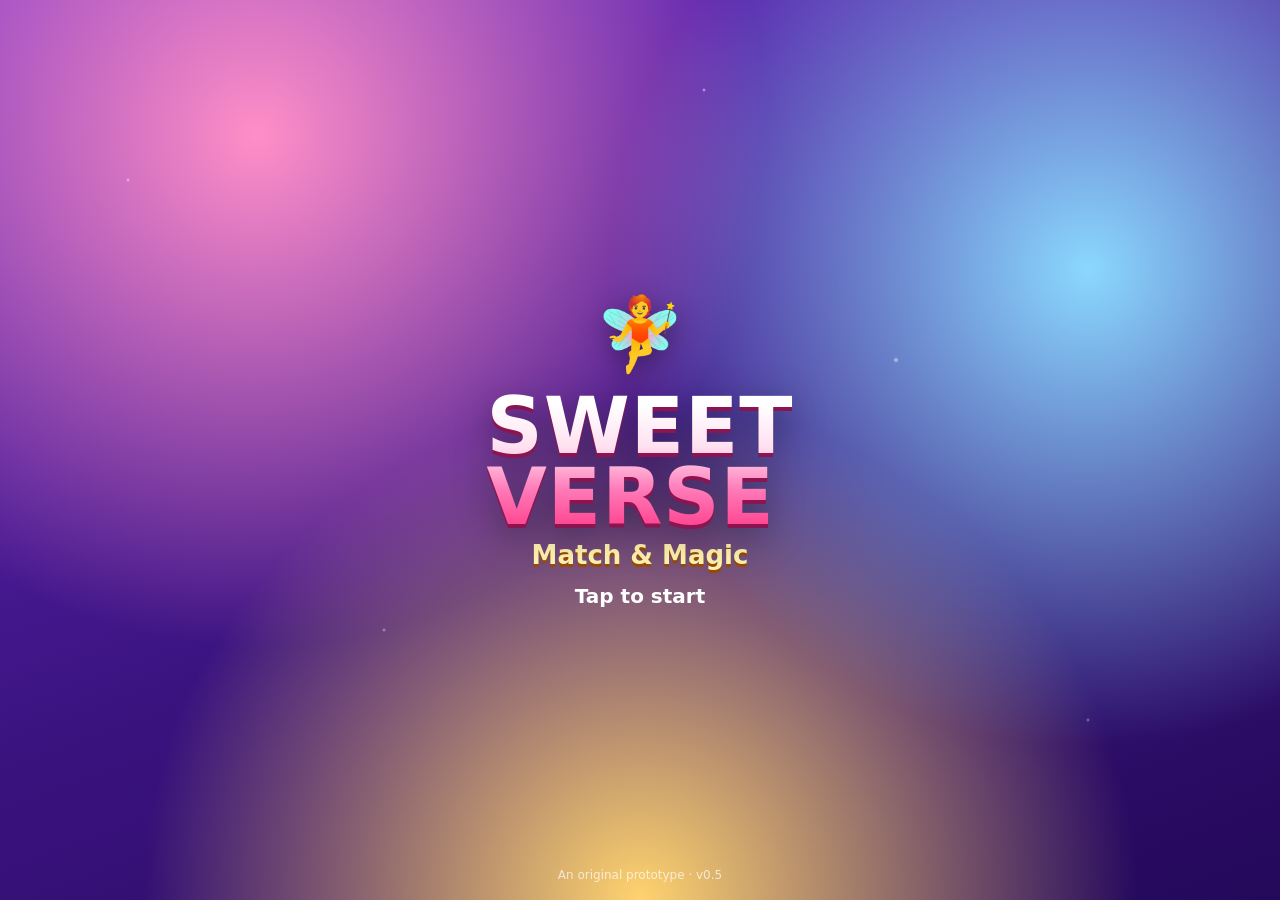
==== commit 2ad51771: "SWEETVERSE v0.5 (2026-11-15): audit, safe saves, smart hints, audio cap - AUDIT.md: architecture, co" ====
--- a/sweetverse.html
+++ b/sweetverse.html
@@ -5,7 +5,7 @@
 <meta name="viewport" content="width=device-width,initial-scale=1,maximum-scale=1,user-scalable=no">
 <meta name="theme-color" content="#6a2cc4">
 <title>Sweetverse – Match &amp; Magic</title>
-<!-- SWEETVERSE playable prototype. Built 2026-11-14 (v0.3); 2026-11-15 (v0.4). -->
+<!-- SWEETVERSE playable prototype. Built 2026-11-14 (v0.3); 2026-11-15 (v0.4, v0.5). -->
 <style>/* SWEETVERSE UI styles
  * 2026-11-14 v0.1 initial (archived: archive/style.v02.css)
  * 2026-11-14 v0.3 splash, menu, profile, shop, daily, toast, chocolate, landscape, reduced motion, fixes */
@@ -315,6 +315,9 @@
 .iceov{position:absolute;width:var(--cs);height:var(--cs);display:none;pointer-events:none;border-radius:8px}
 .iceov.i1{display:block;background:linear-gradient(135deg,rgba(255,255,255,.42),rgba(170,225,255,.16) 45%,rgba(255,255,255,.3));box-shadow:inset 0 0 0 2px rgba(255,255,255,.85),inset 0 0 8px rgba(150,215,255,.8)}
 .iceov.i2{display:block;background:linear-gradient(135deg,rgba(255,255,255,.6),rgba(150,210,255,.35) 45%,rgba(255,255,255,.5)),repeating-linear-gradient(60deg,transparent 0 9px,rgba(255,255,255,.7) 9px 11px);box-shadow:inset 0 0 0 3px #fff,inset 0 0 10px rgba(120,200,255,.95)}
+
+/* 2026-11-15 v0.5: hint button */
+.icon-btn.hintb{background:linear-gradient(#ffe27a,#f5a400);box-shadow:0 4px 0 #b06d00,inset 0 2px 0 rgba(255,255,255,.5)}
 </style>
 </head>
 <body>
@@ -325,7 +328,7 @@
   <div class="sub">Match &amp; Magic</div>
   <div id="loadBar"><div id="loadFill"></div></div>
   <div id="tapStart" class="hidden">Tap to start</div>
-  <div class="studio">An original prototype · v0.4</div>
+  <div class="studio">An original prototype · v0.5</div>
 </section>
 
 <section id="home" class="screen hidden">
@@ -362,6 +365,7 @@
   <div class="side">
     <div class="hud">
       <button class="icon-btn" id="pauseBtn" aria-label="Pause">⏸</button>
+      <button class="icon-btn hintb" id="hintBtn" aria-label="Hint">💡</button>
       <div class="hud-box" id="movesBox"><div class="lbl" id="movesLbl">Moves</div><div class="val" id="movesVal">0</div></div>
       <div class="hud-box scorewrap"><div class="lbl">Level <span id="lvlNum">1</span> · Score</div><div class="val" id="scoreVal">0</div>
         <div class="starbar"><div class="fill" id="starFill"></div><div id="starMarks"></div></div>
@@ -412,6 +416,9 @@
  * 2026-11-15  v0.4  candy crates (1-3 layers, never spread), fizz bombs (countdown
  *                   tiles: lose if one reaches 0), Sugar Rush finale (leftover moves
  *                   become rockets), start boosters. Previous: archive/engine.v03.js
+ * 2026-11-15  v0.5  scoreState() goal-aware board value; suggestMove() smart hint that
+ *                   simulates candidate moves (cascades included) and picks the best one
+ *                   for the level's goals. Previous: archive/engine.v04.js
  */
 (function (root) {
   'use strict';
@@ -1005,6 +1012,40 @@
   };
   P.addMoves = function () { if (this.level.time) this.timeLeft += 15; else this.moves += 5; };
 
+  // Goal-aware value of the current state (higher is better). Used by smart hints and the bot.
+  P.scoreState = function () {
+    var v = this.score / 100, self = this;
+    this.goals.forEach(function (g) {
+      if (g.type === 'score') v += Math.min(self.score, g.target) / 50;
+      else v -= self.goalLeft(g) * (g.type === 'combo' ? 400 : g.type === 'make' ? 150 : 40);
+    });
+    if (this.isWon()) v += 100000;
+    if (this.exploded) v -= 1000000;
+    this.cells.forEach(function (c) {
+      var t = c.tile; if (!t) return;
+      if (t.fuse) v -= 400 / t.fuse;
+      if (t.special) v += t.special === RAINBOW ? 30 : 15;
+      if (t.kind === 'ingredient') v += self.xy(self.cells.indexOf(c))[1] * 2;
+    });
+    return v;
+  };
+  // Smart hint: simulate up to `limit` valid moves on copies of the board and return the best
+  // one for this level's goals, as { move: [a, b], value }. All copies share the same refill seed
+  // so moves are compared fairly.
+  P.suggestMove = function (limit) {
+    var mv = this.validMoves();
+    if (!mv.length) return null;
+    if (limit && mv.length > limit) { var step = mv.length / limit, pick = []; for (var k = 0; k < limit; k++) pick.push(mv[Math.floor(k * step)]); mv = pick; }
+    var best = null, bv = -Infinity;
+    for (var i = 0; i < mv.length; i++) {
+      var c = this.clone(); c.rng = new Rng(987654321);
+      if (!c.play(mv[i][0], mv[i][1])) continue;
+      var v = c.scoreState();
+      if (v > bv) { bv = v; best = mv[i]; }
+    }
+    return best ? { move: best, value: bv } : null;
+  };
+
   // Full synchronous move, used by tests and the playtest bot
   P.play = function (a, b) {
     var r = this.trySwap(a, b);
@@ -1227,6 +1268,9 @@
  * 2026-11-15 v0.4 performance (no per-tile filters, auto lite graphics), candy crates, fizz
  *                 bombs, Sugar Rush finale, start boosters, tutorial hand, worlds 4-6,
  *                 new achievements. Previous: archive/ui.v03.js
+ * 2026-11-15 v0.5 versioned save (v2) with migration from v0.1-v0.4 keys, backup copy and
+ *                 corruption recovery; smart goal-aware hints + hint button; audio voice
+ *                 limiting. Previous: archive/ui.v04.js
  */
 (function () {
   'use strict';
@@ -1238,28 +1282,61 @@
   // ---------- storage (persistent if available, else session-only) ----------
   var persistent = (function () { try { localStorage.setItem('__sv', '1'); localStorage.removeItem('__sv'); return true; } catch (e) { return false; } })();
   var mem = {};
-  var store = {
-    get: function (k, d) {
-      if (persistent) { try { var v = localStorage.getItem(k); if (v) return Object.assign({}, d, JSON.parse(v)); } catch (e) {} }
-      return mem[k] ? mem[k] : JSON.parse(JSON.stringify(d));
-    },
-    set: function (k, v) { mem[k] = v; if (persistent) { try { localStorage.setItem(k, JSON.stringify(v)); } catch (e) {} } }
-  };
   var prefersReduced = window.matchMedia && window.matchMedia('(prefers-reduced-motion: reduce)').matches;
   var DEF = {
     progress: { unlocked: 1, stars: {}, best: {} },
     inv: { hammer: 3, blast: 1, swap: 2, shuffle: 2, moves: 2 },
-    settings: { sfxVol: 0.8, musicVol: 0.4, haptics: true, reduced: prefersReduced, lite: null },
+    settings: { sfxVol: 0.8, musicVol: 0.4, haptics: true, reduced: prefersReduced, lite: null, autoHint: true },
     profile: { name: 'Sweet Player', avatar: '🧁', coins: 100 },
     stats: { played: 0, wins: 0, losses: 0, totalScore: 0, matches: 0, rockets: 0, bombs: 0, rainbows: 0, combos: 0,
       bestCascade: 0, ice: 0, choc: 0, acorns: 0, boosters: 0, dailyClaims: 0, crates: 0, defused: 0 },
     daily: { last: '', streak: 0 },
     ach: { done: {} }
   };
-  var S = {};
-  Object.keys(DEF).forEach(function (k) { S[k] = store.get('sv_' + k, DEF[k]); });
-  ['inv', 'stats'].forEach(function (k) { Object.keys(DEF[k]).forEach(function (f) { if (S[k][f] == null) S[k][f] = DEF[k][f]; }); });
-  function save() { Object.keys(DEF).forEach(function (k) { store.set('sv_' + k, S[k]); }); }
+  // ---- Save system v2 (2026-11-15) ----
+  // One versioned record {v, savedAt, data}. A backup of the previous save is kept in sv_save_bak.
+  // A save that cannot be read is copied to sv_corrupt_<time> and never silently overwritten.
+  // Old v0.1-v0.4 per-section keys (sv_progress, sv_inv, ...) are migrated and left in place.
+  var SAVE_KEY = 'sv_save', SAVE_VERSION = 2, saveNote = '';
+  function lsGet(k) { if (!persistent) return mem[k] || null; try { return localStorage.getItem(k); } catch (e) { return mem[k] || null; } }
+  function lsSet(k, v) { mem[k] = v; if (!persistent) return true; try { localStorage.setItem(k, v); return true; } catch (e) { return false; } }
+  function migrateSave(p) {
+    if (!p || typeof p !== 'object' || !p.data) return null;
+    var d = p.data, v = p.v || 1;
+    // future: if (v === 2) { ...convert to 3...; v = 3; }
+    return v <= SAVE_VERSION ? d : null;
+  }
+  function readSave(raw) { try { return migrateSave(JSON.parse(raw)); } catch (e) { return null; } }
+  function loadSave() {
+    var raw = lsGet(SAVE_KEY), data = null;
+    if (raw) {
+      data = readSave(raw);
+      if (!data) {
+        lsSet('sv_corrupt_' + Date.now(), raw);
+        var bak = lsGet(SAVE_KEY + '_bak');
+        data = bak ? readSave(bak) : null;
+        saveNote = data ? 'Your save was damaged, so it was restored from the backup copy.' : 'Your save could not be read. A copy was kept and a fresh save started.';
+      }
+    } else {
+      var old = {}, found = false;
+      Object.keys(DEF).forEach(function (k) {
+        var v = lsGet('sv_' + k);
+        if (v) { try { old[k] = JSON.parse(v); found = true; } catch (e) {} }
+      });
+      if (found) { data = old; saveNote = 'migrated'; }
+    }
+    var out = {};
+    Object.keys(DEF).forEach(function (k) {
+      out[k] = Object.assign(JSON.parse(JSON.stringify(DEF[k])), (data && data[k] && typeof data[k] === 'object') ? data[k] : {});
+    });
+    return out;
+  }
+  var S = loadSave();
+  function save() {
+    var prev = lsGet(SAVE_KEY);
+    if (prev && readSave(prev)) lsSet(SAVE_KEY + '_bak', prev);
+    lsSet(SAVE_KEY, JSON.stringify({ v: SAVE_VERSION, savedAt: new Date().toISOString(), data: S }));
+  }
 
   // ---------- audio (Web Audio, generated) ----------
   var actx = null, sfxBus = null, musicBus = null;
@@ -1276,8 +1353,10 @@
     return actx;
   }
   function applyVolumes() { if (sfxBus) { sfxBus.gain.value = S.settings.sfxVol; musicBus.gain.value = S.settings.musicVol * 0.6; } }
+  var voices = 0, MAX_VOICES = 14, lastSfx = {};
   function tone(f, d, type, vol, when, slide, bus) {
     var a = ac(); if (!a) return;
+    if (voices >= MAX_VOICES) return;          // never stack too many sounds in big cascades
     if ((bus || 'sfx') === 'sfx' && S.settings.sfxVol <= 0) return;
     var t = a.currentTime + (when || 0), o = a.createOscillator(), g = a.createGain();
     o.type = type || 'sine'; o.frequency.setValueAtTime(f, t);
@@ -1285,6 +1364,7 @@
     g.gain.setValueAtTime(0.0001, t); g.gain.exponentialRampToValueAtTime(vol || 0.15, t + 0.01);
     g.gain.exponentialRampToValueAtTime(0.0001, t + d);
     o.connect(g); g.connect(bus === 'music' ? musicBus : sfxBus); o.start(t); o.stop(t + d + 0.05);
+    voices++; o.onended = function () { voices--; };
   }
   var SCALE = [523, 587, 659, 784, 880, 1047, 1175, 1319];
   var sfx = {
@@ -1305,6 +1385,11 @@
     lose: function () { [494, 440, 392, 330].forEach(function (f, i) { tone(f, 0.32, 'triangle', 0.12, i * 0.2); }); },
     star: function (n) { tone(880 + n * 220, 0.25, 'triangle', 0.15); }
   };
+  // rate-limit each sound effect so the same one can't fire more than every 45 ms
+  Object.keys(sfx).forEach(function (k) {
+    var fn = sfx[k];
+    sfx[k] = function () { var now = Date.now(); if (now - (lastSfx[k] || 0) < 45) return; lastSfx[k] = now; return fn.apply(null, arguments); };
+  });
   var musicTimer = null, musicStep = 0;
   var MEL = [0, 2, 4, 7, 4, 2, 9, 7, 0, 4, 7, 9, 7, 4, 2, 4], BASS = [0, 5, 3, 7, 5, 8, 7, 5];
   function startMusic() {
@@ -1928,14 +2013,18 @@
   }
 
   // ---------- hints ----------
+  // Smart hint (2026-11-15): best move for this level's goals, simulated by the engine
+  function smartMove() { var r = game.suggestMove(liteOn() ? 16 : 40); return r ? r.move : game.findMove(); }
+  function showHint(mv) { mv.forEach(function (i) { var t = game.cells[i].tile, el = t && tileEls.get(t.id); if (el) { el.classList.remove('hint'); void el.offsetWidth; el.classList.add('hint'); } }); }
   function clearHint() { if (hintId) clearTimeout(hintId); hintId = null; if (tilesL) tilesL.querySelectorAll('.hint').forEach(function (e) { e.classList.remove('hint'); }); var h = document.getElementById('hand'); if (h) h.remove(); }
   function idleReset() {
     clearHint();
     var tutorial = cur <= 2 && movesMade < 3;
     hintId = setTimeout(function () {
       if (busy || over || !game || mode) return;
-      var mv = game.findMove(); if (!mv) return;
-      mv.forEach(function (i) { var t = game.cells[i].tile, el = t && tileEls.get(t.id); if (el) el.classList.add('hint'); });
+      if (!tutorial && S.settings.autoHint === false) return;
+      var mv = smartMove(); if (!mv) return;
+      showHint(mv);
       if (tutorial) {   // animated hand showing the swipe
         var a = center(mv[0]), b = center(mv[1]), h = document.createElement('div');
         h.id = 'hand'; h.className = 'hand'; h.textContent = '👆';
@@ -2038,10 +2127,10 @@
     function toggle(key, label) { return '<div class="setRow">' + label + '<button class="toggle' + (S.settings[key] ? ' on' : '') + '" data-k="' + key + '" aria-label="' + label + '"></button></div>'; }
     showModal({
       title: 'Settings',
-      body: slider('sfxVol', '🔊 Sound') + slider('musicVol', '🎵 Music') + toggle('haptics', '📳 Vibration') + toggle('reduced', '🐢 Reduced motion') +
+      body: slider('sfxVol', '🔊 Sound') + slider('musicVol', '🎵 Music') + toggle('haptics', '📳 Vibration') + toggle('reduced', '🐢 Reduced motion') + toggle('autoHint', '💡 Auto hints after 6 s') +
         '<div class="setRow">⚡ Lite graphics<button class="toggle' + (liteOn() ? ' on' : '') + '" data-k="lite" aria-label="Lite graphics"></button></div>' +
         (persistent ? '' : '<p class="warnNote">Your browser is blocking storage here, so progress lasts only for this session.</p>') +
-        '<p style="font-size:12px;opacity:.7;margin-top:10px">Sweetverse prototype v0.4 · 15 Nov 2026</p>',
+        '<p style="font-size:12px;opacity:.7;margin-top:10px">Sweetverse prototype v0.5 · 15 Nov 2026</p>',
       buttons: [{ label: 'Done', cls: 'green', fn: onBack }, { label: 'Reset progress', cls: '', fn: function () {
         confirmModal('Reset progress?', 'Do you want to delete all your stars, coins, boosters, stats and achievements? This can’t be undone.', 'Yes, delete everything', function () {
           Object.keys(DEF).forEach(function (k) { S[k] = JSON.parse(JSON.stringify(DEF[k])); }); save(); applyReduced(); applyVolumes(); show('home'); refreshHome(); toast('Progress reset');
@@ -2109,10 +2198,12 @@
     $('#profBack').onclick = function () { sfx.click(); show('home'); refreshHome(); };
     $('#profName').addEventListener('change', function () { var v = this.value.trim().slice(0, 16); S.profile.name = v || 'Sweet Player'; this.value = S.profile.name; save(); });
     $('#pauseBtn').onclick = function () { sfx.click(); pauseModal(); };
+    $('#hintBtn').onclick = function () { if (busy || over || mode || !game) return; sfx.click(); var mv = smartMove(); if (mv) { showHint(mv); toast('💡 Best move for your goals is wiggling'); } };
+    if (saveNote === 'migrated') save(); else if (saveNote) setTimeout(function () { toast('💾 ' + saveNote); }, 2500);
     var rt = 0;
     window.addEventListener('resize', function () { clearTimeout(rt); rt = setTimeout(function () { if (game && current === 'game' && !busy) layoutBoard(); }, 120); });
     document.addEventListener('visibilitychange', function () { if (document.hidden && game && !over && current === 'game' && !modalOpen()) pauseModal(); });
-    window.__sv = { get game() { return game; }, startLevel: startLevel, doSwap: doSwap, get busy() { return busy; }, S: S, show: show, claimDaily: claimDaily, get parts() { return parts.length; }, get mode() { return mode; } };
+    window.__sv = { get voices() { return voices; }, saveNow: function () { save(); }, get game() { return game; }, startLevel: startLevel, doSwap: doSwap, get busy() { return busy; }, S: S, show: show, claimDaily: claimDaily, get parts() { return parts.length; }, get mode() { return mode; } };
   });
 })();
 </script>
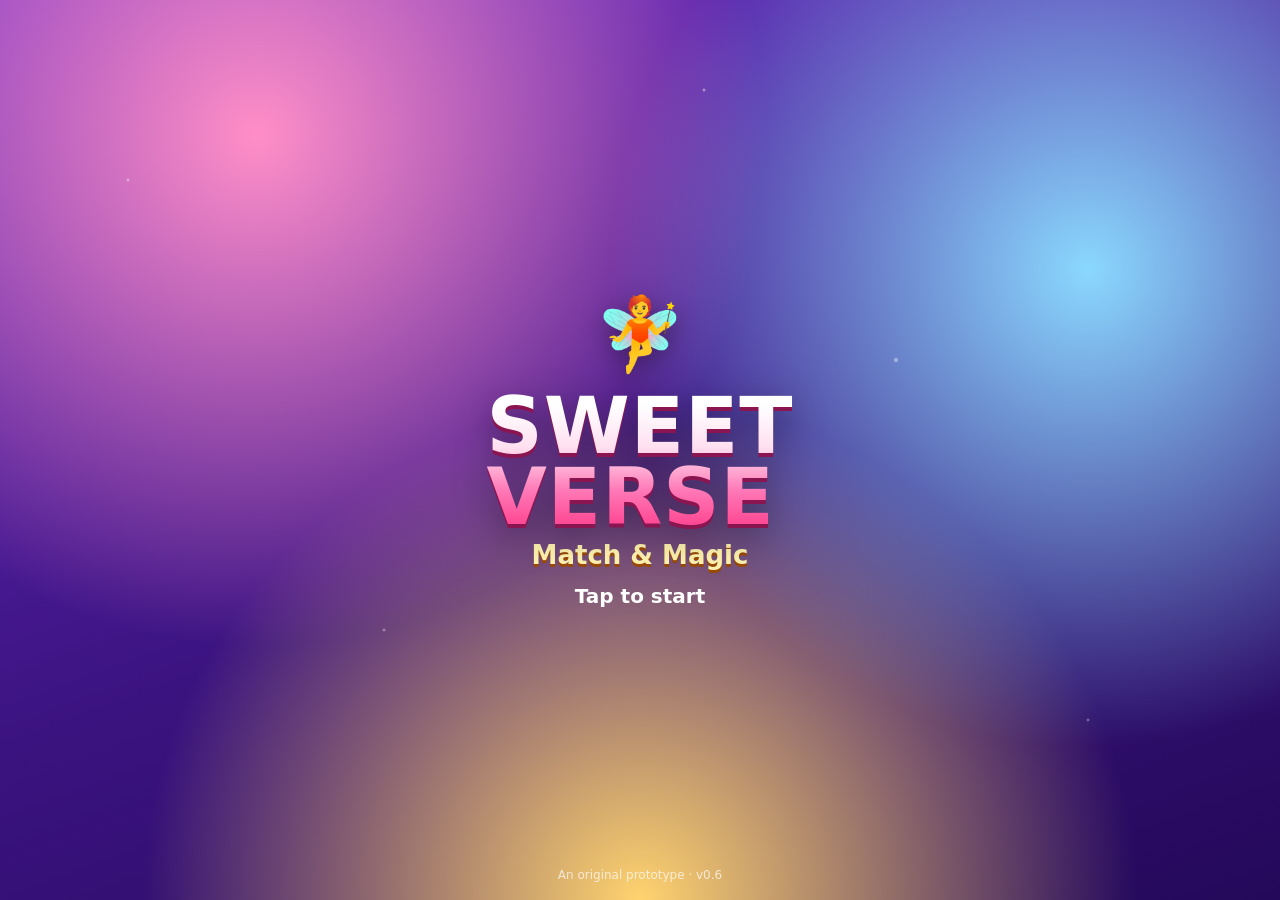
==== commit 2edd52d5: "SWEETVERSE v0.6 phase 3 (2026-11-15): XP, missions, chests, streak recovery New meta.js (pure logic)" ====
--- a/sweetverse.html
+++ b/sweetverse.html
@@ -318,6 +318,41 @@
 
 /* 2026-11-15 v0.5: hint button */
 .icon-btn.hintb{background:linear-gradient(#ffe27a,#f5a400);box-shadow:0 4px 0 #b06d00,inset 0 2px 0 rgba(255,255,255,.5)}
+
+/* ---- v0.6 visuals (2026-11-15). Only transform/opacity animations, so they stay cheap on phones ---- */
+.candy{background:radial-gradient(ellipse 34% 24% at 34% 25%,rgba(255,255,255,.95),rgba(255,255,255,0) 100%),radial-gradient(ellipse 60% 22% at 50% 92%,rgba(255,255,255,.35),transparent 70%),radial-gradient(circle at 50% 120%,rgba(0,0,0,.25),transparent 60%),radial-gradient(circle at 45% 40%,var(--a),var(--b) 75%)}
+.tile.land .candy{animation:land .26s ease-out}
+@keyframes land{0%{transform:scale(1.12,.84) translateY(6%)}55%{transform:scale(.95,1.06)}100%{transform:none}}
+.tile.press .candy{transform:scale(.88);transition:transform .08s}
+.impact{position:absolute;border-radius:50%;pointer-events:none;background:radial-gradient(circle,rgba(255,255,255,.95) 0,var(--ic) 30%,transparent 65%);animation:impact .32s ease-out forwards;opacity:.85}
+@keyframes impact{from{transform:scale(.3);opacity:1}to{transform:scale(1.2);opacity:0}}
+.starFly{position:fixed;z-index:70;font-size:30px;pointer-events:none;margin:-15px 0 0 -15px;transition:transform .7s cubic-bezier(.4,-.3,.6,1),opacity .7s;filter:drop-shadow(0 0 8px #ffe066)}
+.pipCheer,.pipSad{font-size:46px;line-height:1;margin:-4px 0 4px}
+.pipCheer{animation:cheer .6s ease-in-out infinite alternate}
+@keyframes cheer{from{transform:translateY(0) rotate(-8deg)}to{transform:translateY(-10px) rotate(8deg)}}
+.pipSad{filter:grayscale(.4);transform:rotate(-12deg)}
+body.reduced .pipCheer{animation:none}
+body.lite .impact,body.lite .starFly{display:none}
+body.lite .tile.land .candy{animation:none}
+
+/* ---- v0.6 phase 3 (2026-11-15): XP badge, missions, chests ---- */
+.lvWrap{display:flex;flex-direction:column;align-items:flex-start;margin-left:4px}
+#lvBadge{font-size:11px;font-weight:900;background:#ffd23f;color:#6b3a00;border-radius:8px;padding:1px 6px}
+.xpBar{display:block;width:60px;height:5px;border-radius:3px;background:rgba(255,255,255,.3);margin-top:2px;overflow:hidden}
+#xpFill{display:block;height:100%;width:0;background:linear-gradient(90deg,#7ef0a8,#18b863)}
+.menuGrid .wide{grid-column:span 2}
+.mission{display:flex;align-items:center;gap:10px;background:#fff;border-radius:14px;padding:8px 10px;margin:6px 0;text-align:left;box-shadow:0 2px 0 #f0b6d4}
+.mission.claimed{opacity:.55}
+.mission .mi{font-size:26px}.mission .md{flex:1;display:flex;flex-direction:column;gap:3px}.mission small{opacity:.75}
+.mbar{height:8px;border-radius:5px;background:#f6d4e6;overflow:hidden}.mbar>div{height:100%;background:linear-gradient(90deg,#ff8cc0,#e8336e);border-radius:5px}
+.mbar.big{height:12px}
+.chestBtn{display:flex;flex-direction:column;align-items:center;gap:2px;border:2px solid #f0b6d4;background:#fff;border-radius:14px;padding:8px 12px;font-family:inherit;color:#5a1a4a;min-width:84px}
+.chestBtn span{font-size:30px}.chestBtn:disabled{opacity:.45}
+.chestOpen{font-size:72px;animation:chestShake .6s ease-in-out 2}
+@keyframes chestShake{25%{transform:rotate(-12deg) scale(1.1)}75%{transform:rotate(12deg) scale(1.1)}}
+.chestLoot{animation:popIn .4s 1.2s both}
+.xpGain{color:#18b863}
+body.reduced .chestOpen{animation:none}
 </style>
 </head>
 <body>
@@ -328,13 +363,13 @@
   <div class="sub">Match &amp; Magic</div>
   <div id="loadBar"><div id="loadFill"></div></div>
   <div id="tapStart" class="hidden">Tap to start</div>
-  <div class="studio">An original prototype · v0.5</div>
+  <div class="studio">An original prototype · v0.6</div>
 </section>
 
 <section id="home" class="screen hidden">
   <div class="bg"></div><div class="sparkles"></div>
   <div class="homeTop">
-    <button class="who" id="profileBtn2" onclick="document.getElementById('profileBtn').click()"><span class="av0" id="homeAvatar">🧁</span><span id="homeName">Sweet Player</span></button>
+    <button class="who" id="profileBtn2" onclick="document.getElementById('profileBtn').click()"><span class="av0" id="homeAvatar">🧁</span><span id="homeName">Sweet Player</span><span class="lvWrap"><span id="lvBadge">Lv 1</span><span class="xpBar"><span id="xpFill"></span></span></span></button>
     <div class="pill">🪙 <span class="coinVal">0</span> · ⭐ <span id="homeStars">0</span></div>
   </div>
   <div class="logo">SWEET<br>VERSE</div>
@@ -345,6 +380,7 @@
     <button class="btn blue" id="shopBtn">🎒 Boosters</button>
     <button class="btn" id="profileBtn">🏆 Profile</button>
     <button class="btn blue" id="homeSettings">⚙️ Settings</button>
+    <button class="btn green wide" id="missionsBtn">📜 Missions &amp; chests<span class="dot hidden" id="missionDot"></span></button>
   </div>
 </section>
 
@@ -407,6 +443,103 @@
 </section>
 
 <div id="modal" class="hidden"></div>
+<script>/* SWEETVERSE meta progression – pure logic, no DOM (unit-tested in test.js)
+ * 2026-11-15 v0.6 phase 3: player XP and levels, weekly missions, treasure chests,
+ *                 daily streak with recovery.
+ */
+(function (root) {
+  'use strict';
+
+  // ---------- XP and player level ----------
+  // Level n needs 80 + 40*(n-1) XP to reach n+1 (gentle curve: level 10 at ~2,160 XP).
+  function xpNeeded(level) { return 80 + 40 * (level - 1); }
+  function levelFromXp(xp) {
+    var level = 1, left = Math.max(0, xp | 0);
+    while (left >= xpNeeded(level)) { left -= xpNeeded(level); level++; }
+    return { level: level, into: left, need: xpNeeded(level) };
+  }
+  var XP = { win: 20, perStar: 10, firstClear: 15, loss: 5, special: 1, combo: 3, daily: 10, mission: 40 };
+  // XP for one finished level attempt
+  function xpForGame(r) {
+    var xp = r.won ? XP.win + r.stars * XP.perStar + (r.firstClear ? XP.firstClear : 0) : XP.loss;
+    return xp + (r.specials || 0) * XP.special + (r.combos || 0) * XP.combo;
+  }
+  // chest earned when reaching a new player level: gold every 10, silver every 5, else bronze
+  function levelUpChest(level) { return level % 10 === 0 ? 'gold' : level % 5 === 0 ? 'silver' : 'bronze'; }
+
+  // ---------- small seeded RNG + date helpers ----------
+  function hash(str) { var h = 2166136261; for (var i = 0; i < str.length; i++) { h ^= str.charCodeAt(i); h = Math.imul(h, 16777619); } return h >>> 0; }
+  function rng(seed) { var s = seed >>> 0; return function () { s = (s + 0x6D2B79F5) >>> 0; var t = Math.imul(s ^ (s >>> 15), s | 1); t ^= t + Math.imul(t ^ (t >>> 7), t | 61); return ((t ^ (t >>> 14)) >>> 0) / 4294967296; }; }
+  function dayStr(d) { return d.getFullYear() + '-' + (d.getMonth() + 1) + '-' + d.getDate(); }
+  // week id: the date of that week's Monday (local time)
+  function weekId(d) { var m = new Date(d.getFullYear(), d.getMonth(), d.getDate()); m.setDate(m.getDate() - ((m.getDay() + 6) % 7)); return dayStr(m); }
+
+  // ---------- weekly missions ----------
+  var POOL = [
+    { id: 'rockets', text: 'Make 25 Rockets', stat: 'rockets', target: 25, icon: '🚀' },
+    { id: 'bombs', text: 'Make 15 Magic Bombs', stat: 'bombs', target: 15, icon: '💣' },
+    { id: 'rainbows', text: 'Make 5 Rainbow Orbs', stat: 'rainbows', target: 5, icon: '🌈' },
+    { id: 'combos', text: 'Fire 6 special combos', stat: 'combos', target: 6, icon: '💥' },
+    { id: 'wins', text: 'Win 10 levels', stat: 'wins', target: 10, icon: '🏁' },
+    { id: 'stars', text: 'Earn 15 new stars', stat: 'stars', target: 15, icon: '⭐' },
+    { id: 'ice', text: 'Melt 60 ice tiles', stat: 'ice', target: 60, icon: '❄️' },
+    { id: 'choc', text: 'Break 40 chocolate', stat: 'choc', target: 40, icon: '🍫' },
+    { id: 'crates', text: 'Crack 30 crate layers', stat: 'crates', target: 30, icon: '🎁' },
+    { id: 'acorns', text: 'Collect 8 acorns', stat: 'acorns', target: 8, icon: '🌰' },
+    { id: 'defused', text: 'Defuse 10 fizz bombs', stat: 'defused', target: 10, icon: '🧨' },
+    { id: 'matches', text: 'Make 300 matches', stat: 'matches', target: 300, icon: '✨' }
+  ];
+  var MISSION_CHEST = ['bronze', 'silver', 'gold'];
+  // 3 different missions per week, the same for everyone that week. Baseline = stats at week start.
+  function weeklyMissions(week, stats) {
+    var r = rng(hash('sv-week-' + week)), pool = POOL.slice(), out = [];
+    for (var k = 0; k < 3; k++) {
+      var m = pool.splice(Math.floor(r() * pool.length), 1)[0];
+      out.push({ id: m.id, text: m.text, stat: m.stat, target: m.target, icon: m.icon, base: stats[m.stat] || 0, claimed: false, chest: MISSION_CHEST[k] });
+    }
+    return { week: week, list: out };
+  }
+  function missionProgress(m, stats) { return Math.min(m.target, Math.max(0, (stats[m.stat] || 0) - m.base)); }
+  // keep this week's missions, or start a fresh set (baseline = current stats)
+  function ensureWeek(missions, now, stats) {
+    var w = weekId(now);
+    return missions && missions.week === w ? missions : weeklyMissions(w, stats);
+  }
+
+  // ---------- treasure chests ----------
+  var CHESTS = {
+    bronze: { coins: [30, 60], items: 1, name: 'Bronze chest', icon: '🧰' },
+    silver: { coins: [80, 140], items: 2, name: 'Silver chest', icon: '🎁' },
+    gold: { coins: [200, 320], items: 3, name: 'Golden chest', icon: '👑' }
+  };
+  var ITEMS = ['hammer', 'blast', 'swap', 'shuffle', 'moves'];
+  function openChest(type, seed) {
+    var c = CHESTS[type], r = rng(seed == null ? (Math.random() * 4294967296) >>> 0 : seed);
+    var res = { coins: c.coins[0] + Math.floor(r() * (c.coins[1] - c.coins[0] + 1)), items: {} };
+    for (var k = 0; k < c.items; k++) { var it = ITEMS[Math.floor(r() * ITEMS.length)]; res.items[it] = (res.items[it] || 0) + 1; }
+    return res;
+  }
+
+  // ---------- daily streak with recovery ----------
+  // state: { last: 'Y-M-D', streak: n }. Returns what the daily screen should offer today.
+  function dailyStatus(state, now) {
+    var today = dayStr(now), d1 = new Date(now), d2 = new Date(now);
+    d1.setDate(d1.getDate() - 1); d2.setDate(d2.getDate() - 2);
+    if (state.last === today) return { canClaim: false, dayIndex: (state.streak - 1) % 7, recoverable: false };
+    if (state.last === dayStr(d1)) return { canClaim: true, dayIndex: state.streak % 7, recoverable: false };
+    // missed exactly one day: the streak can be kept for a small coin price
+    if (state.last === dayStr(d2) && state.streak > 0) return { canClaim: true, dayIndex: 0, recoverable: true, recoverIndex: state.streak % 7, recoverCost: 50 };
+    return { canClaim: true, dayIndex: 0, recoverable: false };
+  }
+  var RECOVER_COST = 50;
+
+  var api = { xpNeeded: xpNeeded, levelFromXp: levelFromXp, xpForGame: xpForGame, XP: XP, levelUpChest: levelUpChest,
+    weekId: weekId, dayStr: dayStr, weeklyMissions: weeklyMissions, missionProgress: missionProgress, ensureWeek: ensureWeek,
+    POOL: POOL, CHESTS: CHESTS, openChest: openChest, dailyStatus: dailyStatus, RECOVER_COST: RECOVER_COST };
+  if (typeof module !== 'undefined' && module.exports) module.exports = api;
+  else root.SweetMeta = api;
+})(this);
+</script>
 <script>/* SWEETVERSE – Match & Magic : core match-3 engine (pure logic, no DOM)
  * 2026-11-14  v0.1  initial engine: board, matching, specials, combos, gravity,
  *                   ice, locks, ingredients, reshuffle, boosters, goals, stars.
@@ -419,6 +552,15 @@
  * 2026-11-15  v0.5  scoreState() goal-aware board value; suggestMove() smart hint that
  *                   simulates candidate moves (cascades included) and picks the best one
  *                   for the level's goals. Previous: archive/engine.v04.js
+ * 2026-11-15  v0.6  Gravity rework. WHY: before, sweets fell straight *through* chocolate,
+ *                   crates and locked sweets, so blockers never shaped the board. Now:
+ *                   - chocolate, crates and locked sweets act as shelves: sweets above them stay put;
+ *                   - locked sweets never move;
+ *                   - cells under a blocker are filled by sweets sliding in diagonally;
+ *                   - holes are still passed through (they are gaps in the board, not blockers);
+ *                   - a cell nothing can reach (e.g. inside a closed chocolate wall) gets a fresh
+ *                     sweet so the board never stalls with empty cells.
+ *                   Previous: archive/engine.v05.js
  */
 (function (root) {
   'use strict';
@@ -824,19 +966,48 @@
     return t;
   };
 
+  P.movable = function (c) { return !!c && !this.blocked(c) && !!c.tile && !c.lock; };
+  // index of the nearest non-hole cell above (x, y), or -1 if (x, y) is the top of its column
+  P.aboveIdx = function (x, y) {
+    for (var yy = y - 1; yy >= 0; yy--) if (!this.cells[this.idx(x, yy)].hole) return this.idx(x, yy);
+    return -1;
+  };
   P.gravity = function () {
-    for (var x = 0; x < this.w; x++) {
-      var col = [], tiles = [], y, k;
-      for (y = 0; y < this.h; y++) { var i = this.idx(x, y); if (!this.blocked(this.cells[i])) col.push(i); }
-      for (k = 0; k < col.length; k++) if (this.cells[col[k]].tile) tiles.push(this.cells[col[k]].tile);
-      var empty = col.length - tiles.length;
-      if (!empty) continue;
-      for (k = 0; k < col.length; k++) this.cells[col[k]].tile = k >= empty ? tiles[k - empty] : null;
-      for (k = empty - 1; k >= 0; k--) {
-        var t = this.spawnTile();
-        this.cells[col[k]].tile = t;
-        this.events.push({ type: 'spawn', idx: col[k], id: t.id, from: this.xy(col[0])[1] + k - empty });
+    var w = this.w, h = this.h, spawned = [], pass = 0, moved = true, x, y, i, c;
+    for (x = 0; x < w; x++) spawned.push(0);
+    while (moved && pass++ < 400) {
+      moved = false;
+      for (y = h - 1; y >= 0; y--) for (x = 0; x < w; x++) {
+        i = this.idx(x, y); c = this.cells[i];
+        if (c.hole || this.blocked(c) || c.tile) continue;
+        var a = this.aboveIdx(x, y);
+        if (a < 0) {                                   // top of the column: new sweet drops in
+          var t = this.spawnTile(); c.tile = t;
+          this.events.push({ type: 'spawn', idx: i, id: t.id, from: y - 1 - spawned[x] });
+          spawned[x]++; moved = true; continue;
+        }
+        var ac = this.cells[a];
+        if (this.movable(ac)) { c.tile = ac.tile; ac.tile = null; moved = true; continue; }
+        if (!ac.tile && !this.blocked(ac)) continue;   // cell above is empty: it fills first
+        // above is a blocker or a locked sweet: slide in diagonally (alternate sides to avoid bias)
+        var dirs = (x + y + pass) % 2 ? [-1, 1] : [1, -1];
+        for (var k = 0; k < 2; k++) {
+          var nx = x + dirs[k];
+          if (nx < 0 || nx >= w || y - 1 < 0) continue;
+          var nc = this.cells[this.idx(nx, y - 1)];
+          if (!this.movable(nc)) continue;
+          var below = this.cells[this.idx(nx, y)];      // don't steal a sweet that can fall straight down
+          if (!below.hole && !this.blocked(below) && !below.tile) continue;
+          c.tile = nc.tile; nc.tile = null; moved = true; break;
+        }
       }
+    }
+    // cells nothing can reach (sealed under blockers): give them a fresh sweet
+    for (i = 0; i < this.cells.length; i++) {
+      c = this.cells[i];
+      if (c.hole || this.blocked(c) || c.tile) continue;
+      var tt = this.spawnTile(); c.tile = tt;
+      this.events.push({ type: 'spawn', idx: i, id: tt.id, from: this.xy(i)[1] - 1 });
     }
   };
   P.collectIngredients = function () {
@@ -1076,6 +1247,7 @@
  * 2026-11-14 v0.3 re-planned to brief bands: 1-5 tutorial, 6-10 obstacles & move limits,
  *                 11-15 special candies, 16-20 ice & blockers, 21-25 multi-objective,
  *                 26-30 advanced combinations. Difficulty labels measured by playtest bot.
+ * 2026-11-15 v0.6 re-tuned for new gravity: level 27 moves 30 -> 33 (bot win 25% -> see BOTWIN)
  * 2026-11-15 v0.4 levels 31-60 in three new worlds: Bubblegum Bay (candy crates),
  *                 Fizzy Falls (fizz bombs), Starlight Bakery (everything mixed). Previous: archive/levels.v03.js
  *
@@ -1153,7 +1325,7 @@
 
     // ---- 26-30 Advanced combinations ----
     { moves: 26, colors: 5, goals: [combo(2)], tip: 'Fire 2 special combos. Set up specials next to each other before you trigger them.' },
-    { moves: 30, colors: 5, goals: [combo(2), ICE],
+    { moves: 33, colors: 5, goals: [combo(2), ICE],
       layout: ['IIIIIIII', 'I......I', 'I......I', 'I......I', 'I......I', 'I......I', 'I......I', 'IIIIIIII'] },
     { moves: 30, colors: 5, goals: [make('rainbow', 2), CHOC],
       layout: [E8, E8, E8, E8, E8, E8, 'CCCCCCCC', 'CCCCCCCC'] },
@@ -1225,8 +1397,8 @@
   ];
 
   // Difficulty labels measured by the playtest bot (node test.js --bot 24) on 2026-11-14
-  var DIFF = ["Easy","Easy","Easy","Easy","Easy","Easy","Medium","Hard","Easy","Easy","Easy","Easy","Easy","Easy","Easy","Easy","Hard","Medium","Easy","Medium","Medium","Hard","Easy","Easy","Medium","Medium","Hard","Medium","Super Hard","Super Hard","Easy","Easy","Easy","Medium","Hard","Easy","Easy","Easy","Medium","Super Hard","Easy","Medium","Medium","Easy","Easy","Medium","Easy","Easy","Hard","Hard","Medium","Super Hard","Easy","Easy","Medium","Medium","Hard","Easy","Hard","Super Hard"];
-  var BOTWIN = [100,100,100,100,100,100,83,58,100,96,100,100,92,92,100,100,58,83,92,83,88,58,100,92,75,75,50,79,29,33,100,96,96,75,58,100,96,92,79,33,100,83,79,100,92,88,100,92,50,58,79,42,100,92,75,75,63,96,67,33];
+  var DIFF = ["Easy","Easy","Easy","Easy","Easy","Easy","Hard","Hard","Easy","Easy","Easy","Easy","Medium","Medium","Easy","Easy","Hard","Easy","Easy","Medium","Medium","Hard","Easy","Easy","Medium","Hard","Super Hard","Medium","Super Hard","Super Hard","Easy","Medium","Easy","Medium","Hard","Easy","Easy","Easy","Medium","Super Hard","Easy","Easy","Easy","Easy","Easy","Medium","Medium","Easy","Super Hard","Hard","Medium","Hard","Easy","Easy","Hard","Hard","Hard","Easy","Medium","Super Hard"];
+  var BOTWIN = [100,100,100,100,100,100,67,58,100,100,100,100,88,83,100,100,54,96,100,88,88,63,100,92,83,63,33,75,29,42,100,88,96,75,50,100,96,92,79,38,100,96,96,96,96,88,88,100,42,58,71,67,100,100,58,67,46,100,71,38];
 
   var LEVELS = defs.map(function (d, i) {
     var l = Object.assign({ w: 8, h: 8 }, d);
@@ -1271,10 +1443,15 @@
  * 2026-11-15 v0.5 versioned save (v2) with migration from v0.1-v0.4 keys, backup copy and
  *                 corruption recovery; smart goal-aware hints + hint button; audio voice
  *                 limiting. Previous: archive/ui.v04.js
+ * 2026-11-15 v0.6 visuals: landing squash, press feedback, match impact flash, star trail
+ *                 to the star bar, richer candy material, Pip on win/lose screens, failure
+ *                 explanation on the defeat screen. Previous: archive/ui.v05.js
+ * 2026-11-15 v0.6 phase 3: player XP/level (meta.js), weekly missions, treasure chests,
+ *                 daily streak recovery, Missions screen. Previous: archive/ui.v06p2.js
  */
 (function () {
   'use strict';
-  var E = window.SweetEngine, LEVELS = window.SWEET_LEVELS, WORLDS = window.SWEET_WORLDS;
+  var M = window.SweetMeta, E = window.SweetEngine, LEVELS = window.SWEET_LEVELS, WORLDS = window.SWEET_WORLDS;
   var $ = function (s) { return document.querySelector(s); };
   var COLORS = ['#ff4d6d', '#ff9f1c', '#ffd60a', '#2ed58a', '#3a86ff', '#b15cff'];
   var COLOR_NAMES = ['red', 'orange', 'yellow', 'green', 'blue', 'purple'];
@@ -1287,7 +1464,8 @@
     progress: { unlocked: 1, stars: {}, best: {} },
     inv: { hammer: 3, blast: 1, swap: 2, shuffle: 2, moves: 2 },
     settings: { sfxVol: 0.8, musicVol: 0.4, haptics: true, reduced: prefersReduced, lite: null, autoHint: true },
-    profile: { name: 'Sweet Player', avatar: '🧁', coins: 100 },
+    profile: { name: 'Sweet Player', avatar: '🧁', coins: 100, xp: 0 },
+    meta: { missions: null, chests: { bronze: 0, silver: 0, gold: 0 } },
     stats: { played: 0, wins: 0, losses: 0, totalScore: 0, matches: 0, rockets: 0, bombs: 0, rainbows: 0, combos: 0,
       bestCascade: 0, ice: 0, choc: 0, acorns: 0, boosters: 0, dailyClaims: 0, crates: 0, defused: 0 },
     daily: { last: '', streak: 0 },
@@ -1495,6 +1673,7 @@
     $('#homeAvatar').textContent = S.profile.avatar;
     $('#homeName').textContent = S.profile.name;
     $('#homeStars').textContent = totalStars();
+    refreshBadges();
   }
 
   // ---------- daily reward ----------
@@ -1505,28 +1684,90 @@
   var INV_NAME = { hammer: 'Sweet Hammer', blast: 'Colour Blast', swap: 'Magic Swap', shuffle: 'Shuffle Magic', moves: 'Extra Moves' };
   var INV_ICON = { hammer: '🔨', blast: '🎨', swap: '🔄', shuffle: '🔀', moves: '➕' };
   function todayStr(off) { var d = new Date(); d.setDate(d.getDate() + (off || 0)); return d.getFullYear() + '-' + (d.getMonth() + 1) + '-' + d.getDate(); }
-  function dailyAvailable() { return S.daily.last !== todayStr(); }
-  function nextDayIndex() { return S.daily.last === todayStr(-1) ? S.daily.streak % 7 : 0; }
+  function dailyAvailable() { return M.dailyStatus(S.daily, new Date()).canClaim; }
+  function nextDayIndex() { return M.dailyStatus(S.daily, new Date()).dayIndex; }
   function rewardLabel(r) { var p = []; if (r.coins) p.push('🪙 ' + r.coins); if (r.inv) p.push(INV_ICON[r.inv] + ' ×' + r.n); return p.join('<br>'); }
   function dailyModal() {
-    var avail = dailyAvailable(), idx = avail ? nextDayIndex() : (S.daily.streak - 1) % 7;
+    var ds = M.dailyStatus(S.daily, new Date()), avail = ds.canClaim, idx = ds.dayIndex;
     var cells = DAILY.map(function (r, i) {
       var cls = 'day' + (i < idx || (!avail && i === idx) ? ' claimed' : '') + (avail && i === idx ? ' today' : '');
       return '<div class="' + cls + '"><b>Day ' + (i + 1) + '</b><span>' + rewardLabel(r) + '</span></div>';
     }).join('');
     showModal({ title: 'Daily Treats', body: '<p>Come back every day. Miss a day and the streak starts again.</p><div class="days">' + cells + '</div>' +
-      (avail ? '' : '<p style="font-weight:800">Already claimed today. See you tomorrow!</p>'),
-      buttons: avail ? [{ label: 'Claim', cls: 'green', fn: claimDaily }] : [{ label: 'OK', cls: 'blue' }], onClose: refreshHome });
-  }
-  function claimDaily() {
-    if (!dailyAvailable()) return;
-    var idx = nextDayIndex(), r = DAILY[idx];
+      (avail ? '' : '<p style="font-weight:800">Already claimed today. See you tomorrow!</p>') +
+      (ds.recoverable ? '<p class="warnNote">You missed yesterday. Keep your ' + S.daily.streak + '-day streak for 🪙 ' + ds.recoverCost + ', or start again from Day 1 for free.</p>' : ''),
+      buttons: avail ? (ds.recoverable ? [{ label: 'Keep streak (🪙 ' + ds.recoverCost + ')', cls: 'gold', disabled: S.profile.coins < ds.recoverCost, fn: function () { claimDaily(true); } }, { label: 'Start again (free)', cls: 'green', fn: function () { claimDaily(false); } }]
+        : [{ label: 'Claim', cls: 'green', fn: function () { claimDaily(false); } }]) : [{ label: 'OK', cls: 'blue' }], onClose: refreshHome });
+  }
+  function claimDaily(recover) {
+    var ds = M.dailyStatus(S.daily, new Date());
+    if (!ds.canClaim) return;
+    var idx = ds.dayIndex;
+    if (recover && ds.recoverable && S.profile.coins >= ds.recoverCost) { S.profile.coins -= ds.recoverCost; idx = ds.recoverIndex; }
+    var r = DAILY[idx];
     S.daily.streak = idx + 1; S.daily.last = todayStr();
     if (r.coins) S.profile.coins += r.coins;
     if (r.inv) S.inv[r.inv] += r.n;
-    S.stats.dailyClaims++; save(); sfx.coin(); confetti(30);
+    S.stats.dailyClaims++; addXp(M.XP.daily); save(); sfx.coin(); confetti(30);
     toast('🎁 Day ' + (idx + 1) + ' reward: ' + rewardLabel(r).replace('<br>', ' + '));
     checkAch(); refreshHome(); updateCoins();
+  }
+
+  // ---------- XP, player level, chests, missions (rules in meta.js) ----------
+  function playerLevel() { return M.levelFromXp(S.profile.xp); }
+  function addXp(n) {
+    var before = playerLevel().level;
+    S.profile.xp += n;
+    var after = playerLevel().level;
+    for (var l = before + 1; l <= after; l++) { var ch = M.levelUpChest(l); S.meta.chests[ch]++; toast('⬆️ Player level ' + l + '! ' + M.CHESTS[ch].icon + ' ' + M.CHESTS[ch].name + ' earned'); }
+    save(); refreshBadges();
+  }
+  function curStats() { return Object.assign({}, S.stats, { stars: totalStars() }); }
+  function missions() { var m = M.ensureWeek(S.meta.missions, new Date(), curStats()); if (m !== S.meta.missions) { S.meta.missions = m; save(); } return m; }
+  function claimable() { return missions().list.filter(function (m) { return !m.claimed && M.missionProgress(m, curStats()) >= m.target; }).length; }
+  function chestCount() { var c = S.meta.chests; return c.bronze + c.silver + c.gold; }
+  function refreshBadges() {
+    var d = document.getElementById('missionDot'); if (d) d.classList.toggle('hidden', !(claimable() || chestCount()));
+    var lv = playerLevel(), b = document.getElementById('lvBadge');
+    if (b) { b.textContent = 'Lv ' + lv.level; document.getElementById('xpFill').style.width = Math.round(100 * lv.into / lv.need) + '%'; }
+  }
+  function missionsModal() {
+    var ms = missions(), st = curStats(), c = S.meta.chests;
+    var rows = ms.list.map(function (m, k) {
+      var p = M.missionProgress(m, st), done = p >= m.target;
+      return '<div class="mission' + (m.claimed ? ' claimed' : '') + '"><span class="mi">' + m.icon + '</span><div class="md"><b>' + m.text + '</b><div class="mbar"><div style="width:' + Math.round(100 * p / m.target) + '%"></div></div><small>' + p + ' / ' + m.target + ' · reward ' + M.CHESTS[m.chest].icon + '</small></div>' +
+        (m.claimed ? '<span class="ar">✔</span>' : '<button class="btn small ' + (done ? 'green' : 'blue') + '" data-k="' + k + '"' + (done ? '' : ' disabled') + '>Claim</button>') + '</div>';
+    }).join('');
+    var chests = ['bronze', 'silver', 'gold'].map(function (t) {
+      return '<button class="chestBtn" data-t="' + t + '"' + (c[t] ? '' : ' disabled') + '><span>' + M.CHESTS[t].icon + '</span><b>×' + c[t] + '</b><small>' + (c[t] ? 'Open' : M.CHESTS[t].name) + '</small></button>';
+    }).join('');
+    var lv = playerLevel();
+    showModal({ title: 'Missions',
+      body: '<p><b>Player level ' + lv.level + '</b> · ' + lv.into + ' / ' + lv.need + ' XP</p><div class="mbar big"><div style="width:' + Math.round(100 * lv.into / lv.need) + '%"></div></div>' +
+        '<p style="margin-top:12px"><b>This week</b> <small>(new missions every Monday)</small></p>' + rows +
+        '<p style="margin-top:12px"><b>Your chests</b></p><div class="row">' + chests + '</div>',
+      buttons: [{ label: 'Done', cls: 'green', fn: refreshHome }], onClose: refreshHome,
+      after: function (m) {
+        m.querySelectorAll('.mission button').forEach(function (b) { b.onclick = function () {
+          var ms2 = missions(), mi = ms2.list[+b.dataset.k];
+          if (mi.claimed || M.missionProgress(mi, curStats()) < mi.target) return;
+          mi.claimed = true; S.meta.chests[mi.chest]++; sfx.coin(); addXp(M.XP.mission); save(); missionsModal();
+        }; });
+        m.querySelectorAll('.chestBtn').forEach(function (b) { b.onclick = function () { if (S.meta.chests[b.dataset.t] > 0) openChestModal(b.dataset.t); }; });
+      } });
+  }
+  function openChestModal(t) {
+    if (S.meta.chests[t] <= 0) return;
+    S.meta.chests[t]--;
+    var r = M.openChest(t);
+    S.profile.coins += r.coins;
+    Object.keys(r.items).forEach(function (k) { S.inv[k] += r.items[k]; });
+    save(); updateCoins();
+    var items = Object.keys(r.items).map(function (k) { return '<span class="goal">' + INV_ICON[k] + ' ×' + r.items[k] + '</span>'; }).join('');
+    showModal({ title: M.CHESTS[t].name,
+      body: '<div class="chestOpen">' + M.CHESTS[t].icon + '</div><div class="chestLoot"><p class="coinLine">🪙 +' + r.coins + '</p><div class="row">' + items + '</div></div>',
+      buttons: [{ label: chestCount() ? 'Back to missions' : 'Great!', cls: 'green', fn: missionsModal }], onClose: refreshHome,
+      after: function () { sfx.win(); confetti(40); } });
   }
 
   // ---------- achievements ----------
@@ -1570,7 +1811,8 @@
     $('#profAvatar').textContent = S.profile.avatar;
     $('#profName').value = S.profile.name;
     $('#avatarRow').innerHTML = AVATARS.map(function (a) { return '<button class="av' + (a === S.profile.avatar ? ' on' : '') + '" data-a="' + a + '">' + a + '</button>'; }).join('');
-    var rows = [['Levels completed', Object.keys(S.progress.stars).length + ' / ' + LEVELS.length], ['Stars', totalStars() + ' / ' + LEVELS.length * 3],
+    var plv = playerLevel();
+    var rows = [['Player level', plv.level + ' (' + plv.into + '/' + plv.need + ' XP)'], ['Levels completed', Object.keys(S.progress.stars).length + ' / ' + LEVELS.length], ['Stars', totalStars() + ' / ' + LEVELS.length * 3],
       ['Games played', played], ['Win rate', played ? Math.round(s.wins / played * 100) + '%' : '–'], ['Total score', s.totalScore.toLocaleString()],
       ['Matches made', s.matches.toLocaleString()], ['Rockets', s.rockets], ['Magic Bombs', s.bombs], ['Rainbow Orbs', s.rainbows], ['Combos fired', s.combos],
       ['Best cascade', s.bestCascade ? s.bestCascade + '×' : '–'], ['Ice melted', s.ice], ['Chocolate broken', s.choc], ['Acorns collected', s.acorns], ['Crates cracked', s.crates], ['Fizz bombs defused', s.defused], ['Boosters used', s.boosters]];
@@ -1700,7 +1942,7 @@
   // ---------- game state ----------
   var game = null, cur = 0, cs = 48, busy = false, over = false, paused = false, mode = null, swapFirst = null;
   var tileEls = new Map(), bgEls = [], lockEls = [], chocEls = [], crateEls = [], iceEls = [], spawnFrom = new Map(), born = new Set();
-  var timerId = null, hintId = null, selected = null, down = null, levelStats = null, movesMade = 0;
+  var timerId = null, hintId = null, selected = null, down = null, levelStats = null, movesMade = 0, landing = [];
   var board, tilesL, overlayL, fxL, boardWrap;
   function stopTimers() { if (timerId) clearInterval(timerId); timerId = null; if (hintId) clearTimeout(hintId); hintId = null; }
   function tr(x, y) { return 'translate(' + x * cs + 'px,' + y * cs + 'px)'; }
@@ -1709,7 +1951,7 @@
     cur = n; var l = LEVELS[n - 1]; movesMade = 0;
     game = new E.Game(l, window.__svSeed);
     busy = false; over = false; paused = false; mode = null; selected = null; swapFirst = null;
-    levelStats = { counted: false };
+    levelStats = { counted: false, specials: 0, combos: 0 };
     show('game');
     $('#gameBg').className = 'bg ' + WORLDS.filter(function (w) { return n >= w.from && n <= w.to; })[0].cls;
     $('#lvlNum').textContent = n;
@@ -1777,6 +2019,10 @@
         el.style.transform = tr(p[0], spawnFrom.has(t.id) ? spawnFrom.get(t.id) : p[1]);
         void el.offsetWidth;
       }
+      var prevI = el.dataset.i != null ? +el.dataset.i : null;
+      if (prevI != null && prevI !== i && game.xy(prevI)[1] < p[1] && !S.settings.reduced) landing.push(el);
+      else if (prevI == null && spawnFrom.has(t.id) && !S.settings.reduced) landing.push(el);
+      el.dataset.i = i;
       var cc = (t.kind === 'ingredient' ? 'tile ing' : 'tile' + (t.special ? ' sp-' + t.special : '')) +
         (selected === i || swapFirst === i ? ' sel' : '') + (born.has(t.id) ? ' born' : '');
       if (el.className !== cc) el.className = cc;
@@ -1789,6 +2035,10 @@
       el.style.transform = tr(p[0], p[1]);
     });
     tileEls.forEach(function (el, id) { if (!seen.has(id)) { el.remove(); tileEls.delete(id); } });
+    if (landing.length) {
+      var land = landing; landing = [];
+      setTimeout(function () { land.forEach(function (el) { el.classList.remove('land'); void el.offsetWidth; el.classList.add('land'); }); }, T(250));
+    }
     spawnFrom.clear();
     if (born.size) setTimeout((function (ids) { return function () { ids.forEach(function (id) { var e = tileEls.get(id); if (e) e.classList.remove('born'); }); }; })(Array.from(born)), 500);
     born.clear();
@@ -1805,7 +2055,7 @@
     $('#starFill').style.width = Math.min(100, game.score / top * 100) + '%';
     var mk = $('#starMarks');
     if (mk.dataset.l != cur) { mk.dataset.l = cur; mk.innerHTML = l.stars.map(function (s) { return '<span class="mk" style="left:' + (s / top * 100) + '%">⭐</span>'; }).join(''); }
-    Array.from(mk.children).forEach(function (e, k) { var on = game.score >= l.stars[k]; if (on && !e.classList.contains('on')) { e.classList.add('on'); sfx.star(k); } else if (!on) e.classList.remove('on'); });
+    Array.from(mk.children).forEach(function (e, k) { var on = game.score >= l.stars[k]; if (on && !e.classList.contains('on')) { e.classList.add('on'); sfx.star(k); starTrail(e); } else if (!on) e.classList.remove('on'); });
     $('#goalRow').innerHTML = goalsHtml(game.goals, game);
   }
 
@@ -1863,6 +2113,17 @@
     emit(c[0], c[1], '#ffffff', 30, 6);
     sfx.combo();
   }
+  // a star flies from the board to the star bar when a star threshold is reached (2026-11-15)
+  function starTrail(target) {
+    if (S.settings.reduced || !board) return;
+    var b = board.getBoundingClientRect(), t = target.getBoundingClientRect();
+    var s = document.createElement('div'); s.className = 'starFly'; s.textContent = '⭐';
+    s.style.left = (b.left + b.width / 2) + 'px'; s.style.top = (b.top + b.height / 2) + 'px';
+    document.body.appendChild(s); void s.offsetWidth;
+    s.style.transform = 'translate(' + (t.left + t.width / 2 - b.left - b.width / 2) + 'px,' + (t.top + t.height / 2 - b.top - b.height / 2) + 'px) scale(.6) rotate(360deg)';
+    s.style.opacity = '0.9';
+    setTimeout(function () { s.remove(); }, 750);
+  }
   function shake() { if (S.settings.reduced) { buzz(30); return; } boardWrap.classList.remove('shake'); void boardWrap.offsetWidth; boardWrap.classList.add('shake'); buzz(35); }
 
   function drain() {
@@ -1875,12 +2136,13 @@
           e.groups.forEach(function (g) {
             var sx = 0, sy = 0; g.cells.forEach(function (i) { var c = center(i); sx += c[0]; sy += c[1]; });
             floatText(sx / g.cells.length, sy / g.cells.length, '+' + g.cells.length * 60 * e.cascade);
+            if (!S.settings.reduced && !liteOn()) fxEl('impact', { left: (sx / g.cells.length - cs) + 'px', top: (sy / g.cells.length - cs) + 'px', width: cs * 2 + 'px', height: cs * 2 + 'px', '--ic': COLORS[g.color] || '#fff' }, 320);
           });
           break;
         case 'clear': popTile(e.id, e.idx, e.color); break;
         case 'special': specialFx(e); sh = true; sp = true; break;
-        case 'combo': comboFx(e); sh = true; if (e.kind !== 'blast') st.combos++; break;
-        case 'create': born.add(e.id); sfx.create(); if (e.special === 'bomb') st.bombs++; else if (e.special === 'rainbow') st.rainbows++; else st.rockets++; break;
+        case 'combo': comboFx(e); sh = true; if (e.kind !== 'blast') { st.combos++; if (levelStats) levelStats.combos++; } break;
+        case 'create': born.add(e.id); sfx.create(); if (levelStats) levelStats.specials++; if (e.special === 'bomb') st.bombs++; else if (e.special === 'rainbow') st.rainbows++; else st.rockets++; break;
         case 'convert': born.add(e.id); break;
         case 'spawn': spawnFrom.set(e.id, e.from); break;
         case 'collect': popTile(e.id, e.idx, -1, true); sfx.collect(); st.acorns++; var c = center(e.idx); floatText(c[0], c[1], '+1000'); break;
@@ -1940,9 +2202,10 @@
     if (game.isWon()) finishWin();
     else if (game.isLost()) showLose();
   }
-  function countGame(won) {
+  function countGame(won, stars, firstClear) {
     if (levelStats.counted) return; levelStats.counted = true;
     S.stats.played++; if (won) S.stats.wins++; else S.stats.losses++;
+    addXp(M.xpForGame({ won: won, stars: stars || 0, firstClear: !!firstClear, specials: levelStats.specials, combos: levelStats.combos }));
   }
   async function finishWin() {
     over = true; stopTimers(); clearHint(); mode = null; swapFirst = null; renderBoosters();
@@ -1955,13 +2218,16 @@
     if (cur >= S.progress.unlocked && cur < LEVELS.length) S.progress.unlocked = cur + 1;
     var coins = 10 + stars * 10 + left * 2 + (first ? 20 : 0);
     S.profile.coins += coins; S.stats.totalScore += game.score;
-    countGame(true); save(); sfx.win(); confetti(70);
+    var xpBefore = S.profile.xp;
+    countGame(true, stars, first); save(); sfx.win(); confetti(70);
+    var xpGain = S.profile.xp - xpBefore;
     var isLast = cur === LEVELS.length, worldDone = WORLDS.filter(function (w) { return w.to === cur; })[0];
     showModal({
       title: worldDone && first ? worldDone.name + ' saved!' : 'Level ' + cur + ' complete!',
       body: '<div class="bigStars"><span>⭐</span><span>⭐</span><span>⭐</span></div><p style="font-size:28px;font-weight:900;margin:0">' + game.score.toLocaleString() + '</p>' +
         (newBest && prev ? '<p class="newBest">New best!</p>' : '') +
-        '<p class="coinLine">🪙 +<span id="coinCount">0</span>' + (first ? ' <small>(incl. first-clear bonus)</small>' : '') + '</p>' +
+        '<p class="coinLine">🪙 +<span id="coinCount">0</span>' + (first ? ' <small>(incl. first-clear bonus)</small>' : '') + ' · <span class="xpGain">+' + xpGain + ' XP</span></p>' +
+        '<div class="pipCheer">🧚</div>' +
         (isLast && first ? '<p>🧚 Pip has brought every magic sweet home, and Grumble has promised to share from now on. More worlds are coming soon!</p>' : ''),
       buttons: (isLast ? [] : [{ label: 'Next level', cls: 'green', fn: function () { show('map'); renderMap(); openIntro(cur + 1); } }])
         .concat([{ label: 'Replay', cls: 'blue', fn: function () { startLevel(cur); } }, { label: 'World map', cls: '', fn: goMap }]),
@@ -1998,8 +2264,29 @@
     btns.push({ label: 'Try again', cls: 'green', fn: function () { countGame(false); save(); startLevel(cur); } });
     btns.push({ label: 'World map', cls: 'blue', fn: function () { countGame(false); save(); goMap(); } });
     if (game.exploded) btns = btns.filter(function (b) { return b.cls !== 'gold'; });
-    showModal({ title: game.exploded ? 'A fizz bomb popped!' : timed ? 'Time’s up!' : 'Out of moves!', body: '<p>So close! Still to do:</p><div class="row">' + goalsHtml(game.goals, game) + '</div>',
+    showModal({ title: game.exploded ? 'A fizz bomb popped!' : timed ? 'Time’s up!' : 'Out of moves!', body: '<div class="pipSad">🧚</div><p>So close! Still to do:</p><div class="row">' + goalsHtml(game.goals, game) + '</div>' + '<div class="tipBox"><span class="pip">💡</span><span>' + failReason() + '</span></div>',
       buttons: btns, onClose: function () { countGame(false); save(); goMap(); } });
+  }
+  // Clear failure explanation: what blocked the player most, and one concrete tip (2026-11-15)
+  function failReason() {
+    if (game.exploded) return 'A fizz bomb reached 0. Bombs with a red counter (3 or less) need clearing first. Any match that includes the bomb defuses it.';
+    var worst = null, ratio = -1;
+    game.goals.forEach(function (g) { var left = game.goalLeft(g), r = left / Math.max(1, g.type === 'score' ? g.target : g.target || 1); if (left > 0 && r > ratio) { ratio = r; worst = g; } });
+    if (!worst) return 'You were close. Try again!';
+    var left = game.goalLeft(worst);
+    var tips = {
+      score: 'You needed ' + left.toLocaleString() + ' more points. Matches near the bottom cause more cascades, and specials score big.',
+      color: left + ' ' + COLOR_NAMES[worst.color] + ' sweets were still needed. A Rainbow Orb swapped with that colour clears them all at once.',
+      ice: left + ' ice tiles were left. Rockets aimed along the icy rows melt a whole line in one go.',
+      locks: left + ' locks were left. Locked sweets can’t move, so make matches that run through them.',
+      ingredients: left + ' acorns still had to reach the bottom. Clear the sweets directly underneath them.',
+      chocolate: left + ' chocolate squares were left. Break at least one each turn, or it grows.',
+      crates: left + ' crate squares were left. Bombs and Rockets next to crates hit several at once.',
+      fuses: left + ' fizz bombs still needed defusing. Include them in your matches.',
+      make: 'You still needed ' + left + ' ' + SP_NAME[worst.special] + '. Look for 4 in a row, L/T shapes or 5 in a row before making small matches.',
+      combo: 'You still needed ' + left + ' combo(s). Build two specials next to each other, then swap them together.'
+    };
+    return tips[worst.type] || 'Try again: the 💡 hint shows the best move for your goals.';
   }
   function goMap() { stopTimers(); show('map'); renderMap(); }
   function confetti(n) {
@@ -2049,6 +2336,7 @@
       if (busy || over) return;
       var i = cellAt(ev); if (i == null) return;
       down = { i: i, x: ev.clientX, y: ev.clientY, moved: false };
+      var pt = game.cells[i].tile, pel = pt && tileEls.get(pt.id); if (pel) { pel.classList.add('press'); down.el = pel; }
       try { board.setPointerCapture(ev.pointerId); } catch (e) {}
       idleReset();
     });
@@ -2056,7 +2344,7 @@
       if (!down || down.moved || busy || mode) return;
       var dx = ev.clientX - down.x, dy = ev.clientY - down.y;
       if (Math.hypot(dx, dy) < cs * 0.35) return;
-      down.moved = true;
+      down.moved = true; if (down.el) down.el.classList.remove('press');
       var p = game.xy(down.i), nx = p[0], ny = p[1];
       if (Math.abs(dx) > Math.abs(dy)) nx += Math.sign(dx); else ny += Math.sign(dy);
       if (nx < 0 || ny < 0 || nx >= game.w || ny >= game.h) return;
@@ -2065,14 +2353,14 @@
     });
     board.addEventListener('pointerup', function () {
       if (!down) return;
-      var d = down; down = null;
+      var d = down; down = null; if (d.el) d.el.classList.remove('press');
       if (d.moved || busy || over) return;
       if (mode) { useBoosterOn(d.i); return; }
       if (selected != null && selected !== d.i && adjacent(selected, d.i)) { var s = selected; selected = null; render(); doSwap(s, d.i); }
       else if (selected === d.i) { selected = null; render(); }
       else { selected = d.i; render(); }
     });
-    board.addEventListener('pointercancel', function () { down = null; });
+    board.addEventListener('pointercancel', function () { if (down && down.el) down.el.classList.remove('press'); down = null; });
     $('#game').addEventListener('touchmove', function (e) { e.preventDefault(); }, { passive: false });
     document.addEventListener('gesturestart', function (e) { e.preventDefault(); });
   }
@@ -2130,7 +2418,7 @@
       body: slider('sfxVol', '🔊 Sound') + slider('musicVol', '🎵 Music') + toggle('haptics', '📳 Vibration') + toggle('reduced', '🐢 Reduced motion') + toggle('autoHint', '💡 Auto hints after 6 s') +
         '<div class="setRow">⚡ Lite graphics<button class="toggle' + (liteOn() ? ' on' : '') + '" data-k="lite" aria-label="Lite graphics"></button></div>' +
         (persistent ? '' : '<p class="warnNote">Your browser is blocking storage here, so progress lasts only for this session.</p>') +
-        '<p style="font-size:12px;opacity:.7;margin-top:10px">Sweetverse prototype v0.5 · 15 Nov 2026</p>',
+        '<p style="font-size:12px;opacity:.7;margin-top:10px">Sweetverse prototype v0.6 · 15 Nov 2026 (phase 3)</p>',
       buttons: [{ label: 'Done', cls: 'green', fn: onBack }, { label: 'Reset progress', cls: '', fn: function () {
         confirmModal('Reset progress?', 'Do you want to delete all your stars, coins, boosters, stats and achievements? This can’t be undone.', 'Yes, delete everything', function () {
           Object.keys(DEF).forEach(function (k) { S[k] = JSON.parse(JSON.stringify(DEF[k])); }); save(); applyReduced(); applyVolumes(); show('home'); refreshHome(); toast('Progress reset');
@@ -2188,6 +2476,7 @@
     applyReduced(); decorHome(); bindInput(); bindBoosters(); bootSplash();
     $('#playBtn').onclick = function () { sfx.click(); show('map'); renderMap(); };
     $('#dailyBtn').onclick = function () { sfx.click(); dailyModal(); };
+    $('#missionsBtn').onclick = function () { sfx.click(); missionsModal(); };
     $('#shopBtn').onclick = function () { sfx.click(); $('#shopBack').dataset.to = 'home'; show('shop'); renderShop(); };
     $('#profileBtn').onclick = function () { sfx.click(); show('profile'); renderProfile(); };
     $('#homeSettings').onclick = function () { sfx.click(); settingsModal(); };
@@ -2203,7 +2492,7 @@
     var rt = 0;
     window.addEventListener('resize', function () { clearTimeout(rt); rt = setTimeout(function () { if (game && current === 'game' && !busy) layoutBoard(); }, 120); });
     document.addEventListener('visibilitychange', function () { if (document.hidden && game && !over && current === 'game' && !modalOpen()) pauseModal(); });
-    window.__sv = { get voices() { return voices; }, saveNow: function () { save(); }, get game() { return game; }, startLevel: startLevel, doSwap: doSwap, get busy() { return busy; }, S: S, show: show, claimDaily: claimDaily, get parts() { return parts.length; }, get mode() { return mode; } };
+    window.__sv = { M: M, missionsModal: missionsModal, addXp: addXp, get voices() { return voices; }, saveNow: function () { save(); }, get game() { return game; }, startLevel: startLevel, doSwap: doSwap, get busy() { return busy; }, S: S, show: show, claimDaily: claimDaily, get parts() { return parts.length; }, get mode() { return mode; } };
   });
 })();
 </script>
